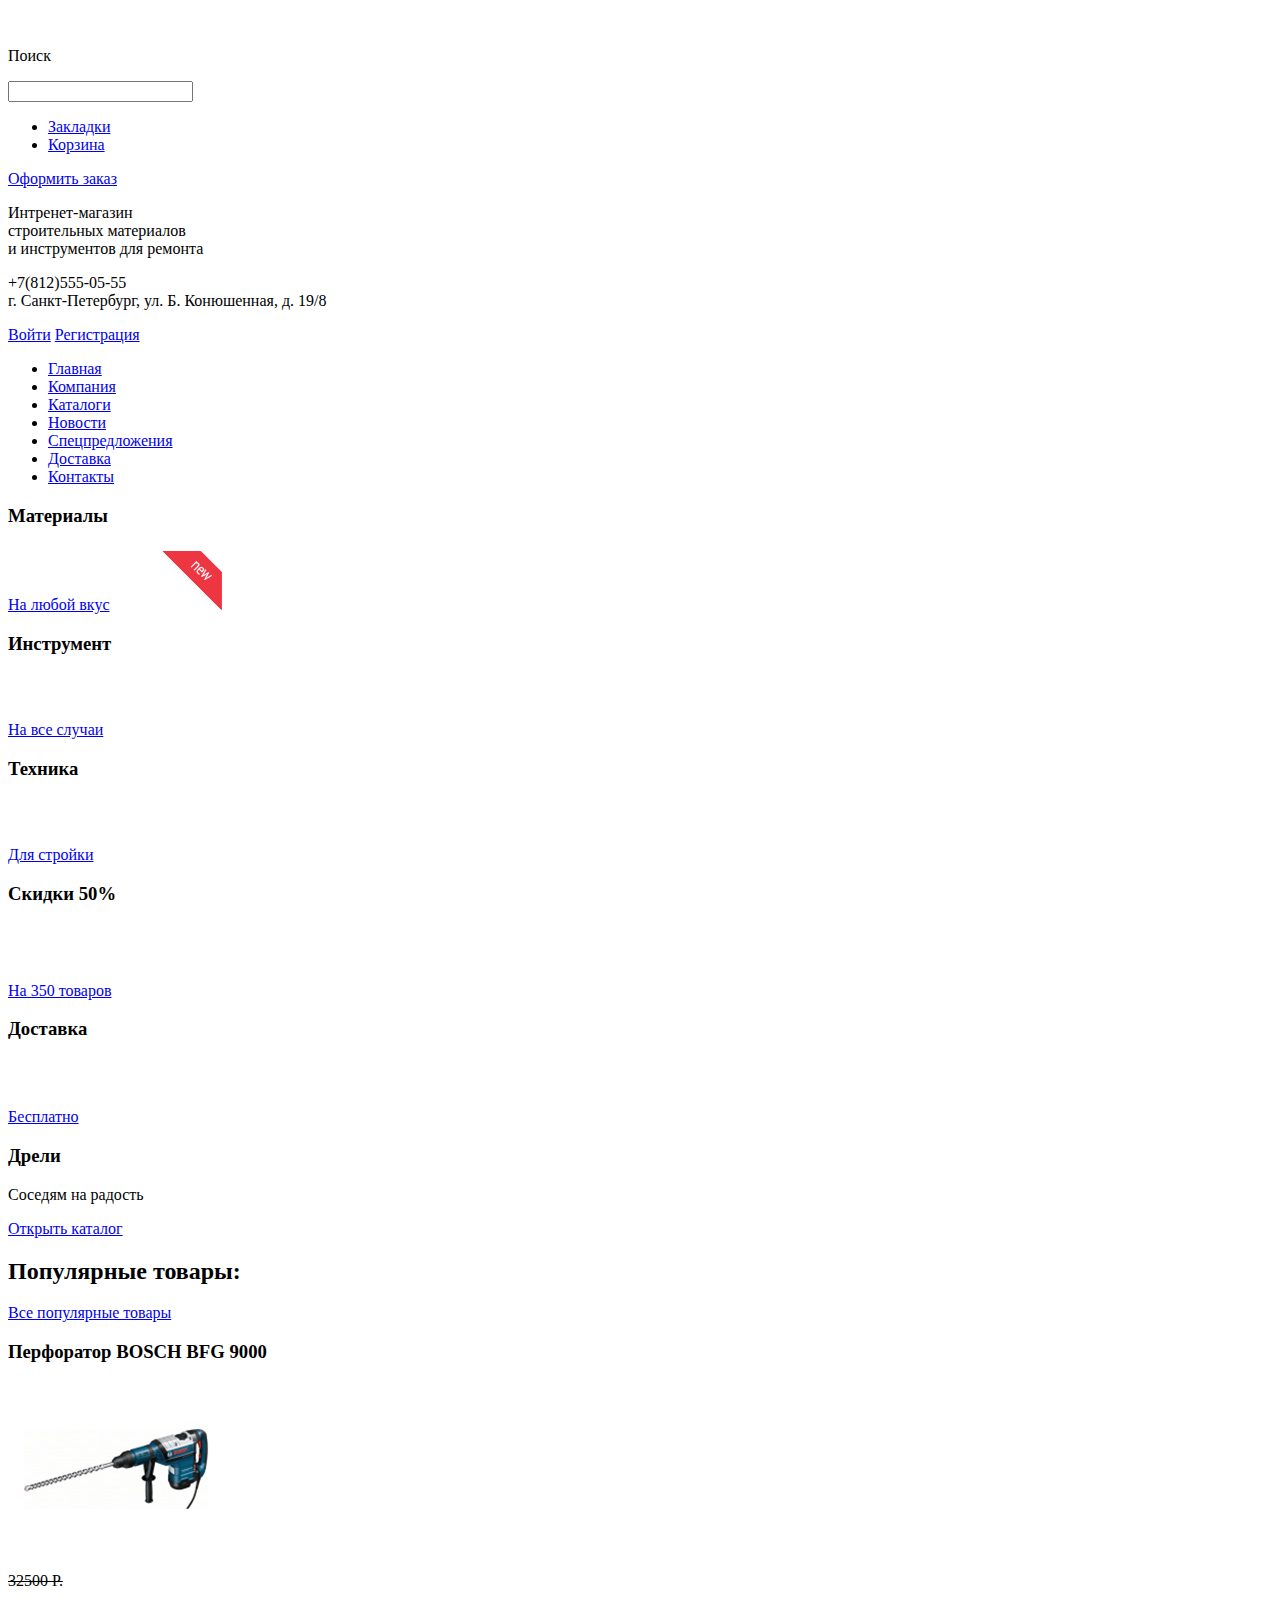
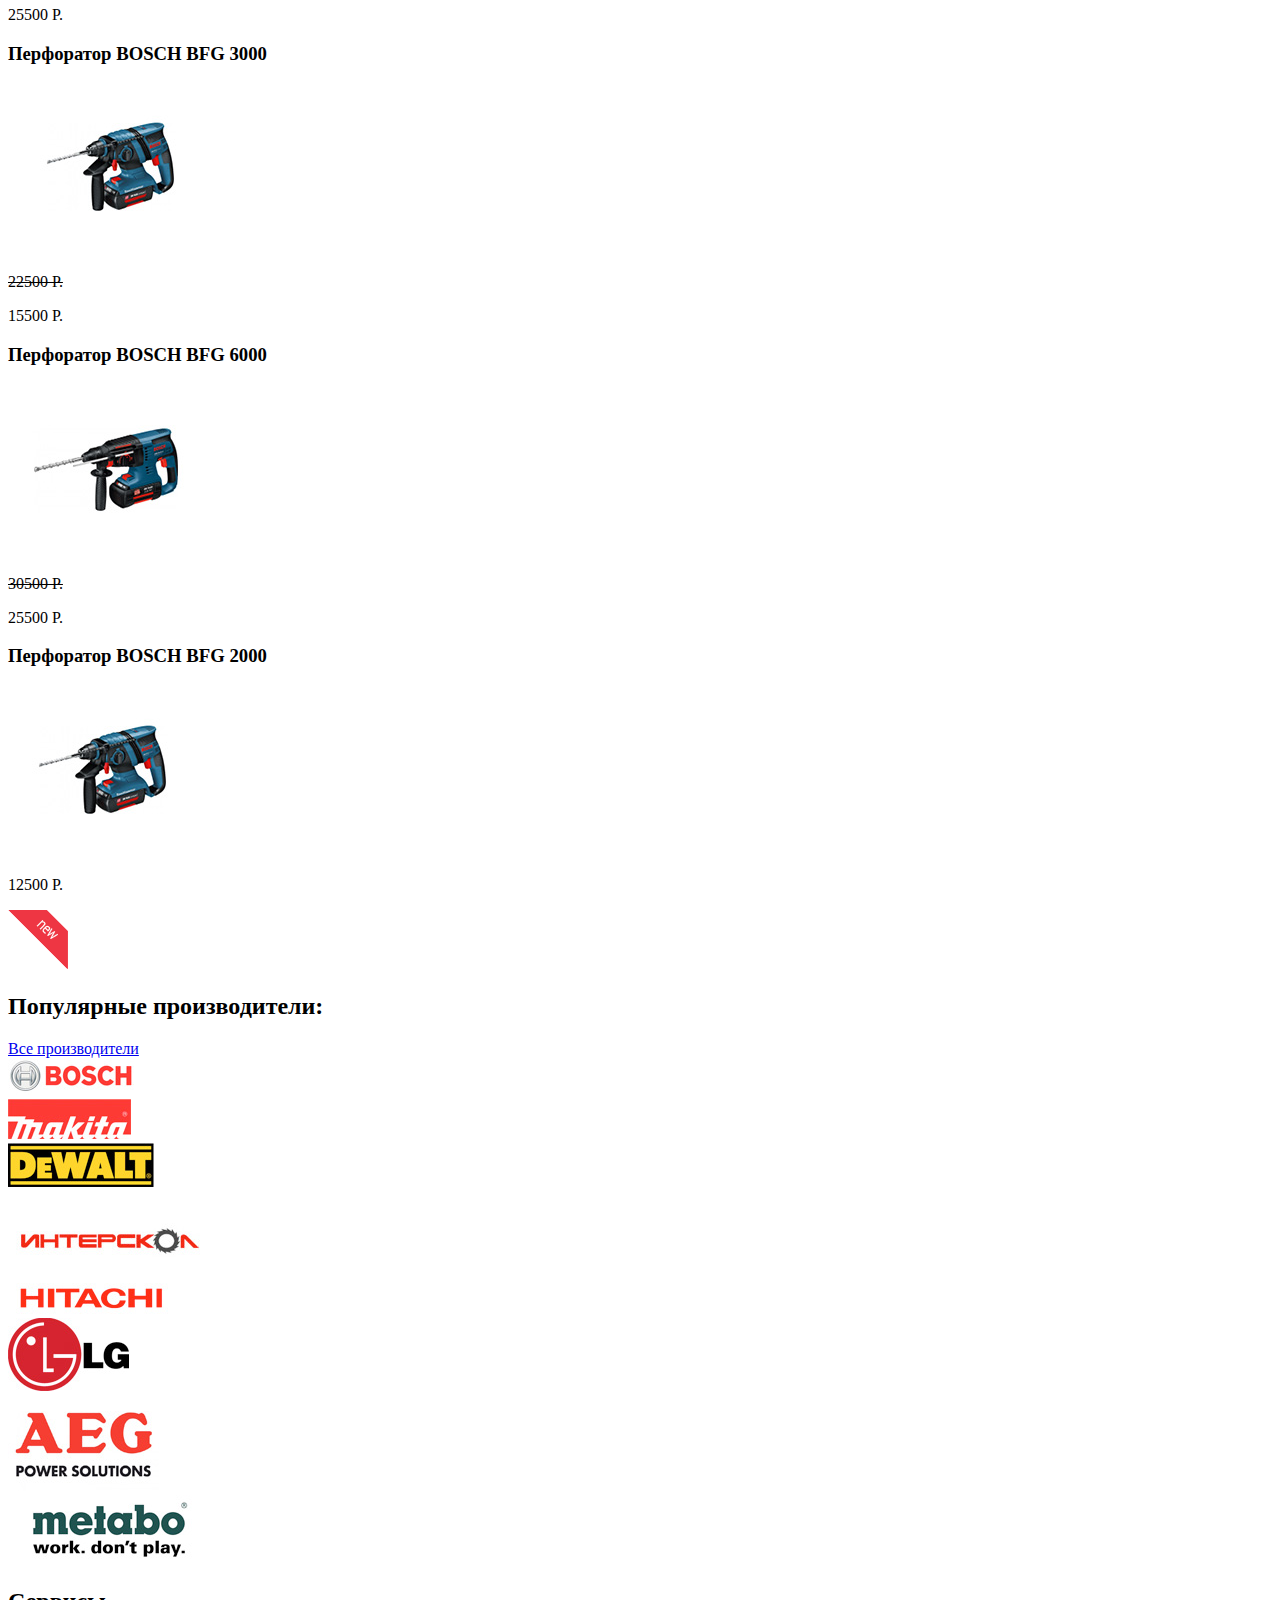
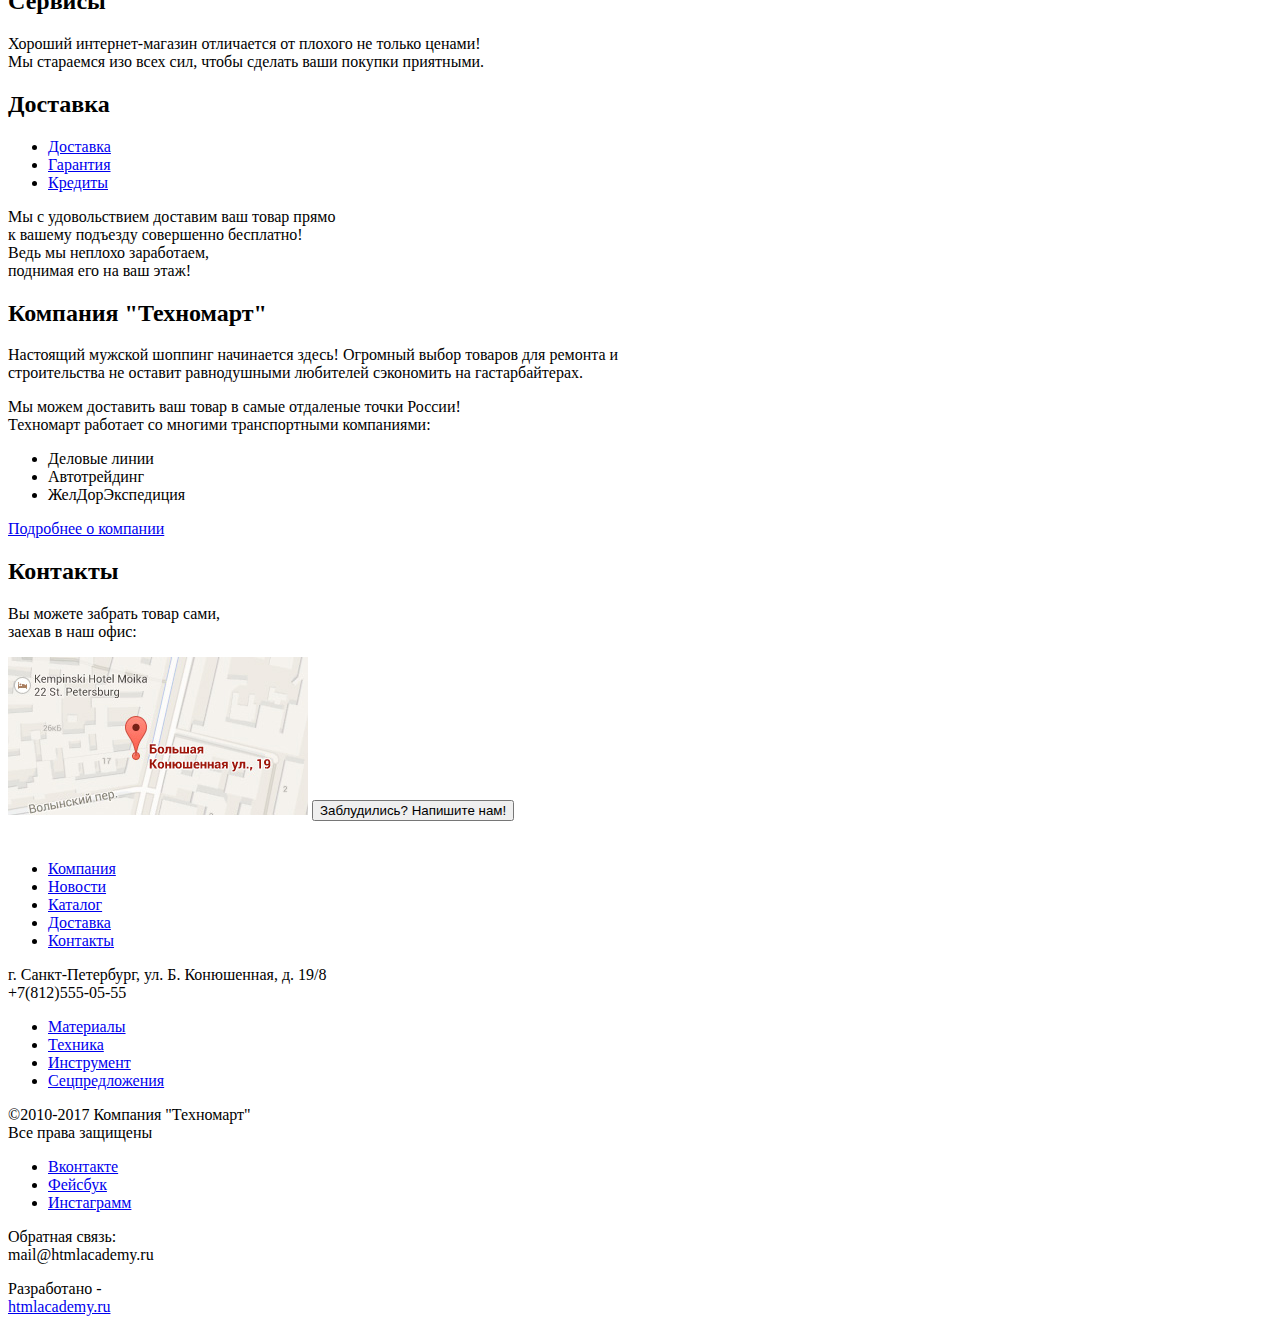
==== index.html @ a62d9af7 "Доработка графики и разметки" ====
<!DOCTYPE html>
<html lang="ru">
  <head>
    <meta charset="utf-8">
    <title>HTML Academy: Техномарт</title>
  </head>
  <body>
      <header>
          
        <section>
           <a href="#"><img src="/img/logo-technomart.svg" alt="Логотип Техномарт"></a>
    
          <p>Поиск</p>
          <input type="text">
                
          <ul>
            <li><a href="#">Закладки</a></li>
            <li><a href="#">Корзина</a></li>
          </ul>
          <a href="#">Оформить заказ</a>
        </section>
         
        <section> 
            <p>
              Интренет-магазин<br>
              строительных материалов<br>
              и инструментов для ремонта
            </p>

            <p>
              +7(812)555-05-55<br>
              г. Санкт-Петербург, ул. Б. Конюшенная, д. 19/8
            </p>

            <div>
              <a href="#">Войти</a>
              <a href="#">Регистрация</a>
            </div>
        </section>
             
        <section>
          <nav>
            <ul>
              <li><a href="#">Главная</a></li>
              <li><a href="#">Компания</a></li>
              <li><a href="#">Каталоги</a></li>
              <li><a href="#">Новости</a></li>
              <li><a href="#">Спецпредложения</a></li>
              <li><a href="#">Доставка</a></li>
              <li><a href="#">Контакты</a></li>
            </ul>
          </nav>
        </section>
          
      </header>
      
      <main>
          
        <section>
            <div>
                <h3>Материалы</h3>
                <a href="#">На любой вкус</a>
                <img src="img/icon-1.svg" alt="Иконка материалы">
                <img src="img/new-flag.png" alt="Иконка NEW">
            </div>
            <div>
                <h3>Инструмент</h3>
                <a href="#">На все случаи</a>
                <img src="img/icon-2.svg" alt="Иконка инструмент">
            </div>  
            <div>
                <h3>Техника</h3>
                <a href="#">Для стройки</a>
                <img src="img/icon-3.svg" alt="Иконка техника">
            </div>  
            <div>
                <h3>Скидки 50%</h3>
                <a href="#">На 350 товаров</a>
                <img src="img/icon-4.svg" alt="Иконка скидки">
            </div>  
            <div>
                <h3>Доставка</h3>
                <a href="#">Бесплатно</a>
                <img src="img/icon-5.svg" alt="Иконка доставка">
            </div>  
            <div>
                <div>
                    <h3>Дрели</h3>
                    <p>Соседям на радость</p>
                    <a href="catalog.html">Открыть каталог</a>
                </div>
            </div>
        </section>  

        <section>
          <h2>Популярные товары:</h2>
          <a href="#">Все популярные товары</a>
        </section>
          
        <section>
            <div class="item">
                  <h3>Перфоратор BOSCH BFG 9000</h3>
                  <a><img src="/img/item-item9000.jpg" alt="перфоратор BOSCH1"></a>
                  <p><del>32500 Р.</del></p>
                  <p>25500 Р.</p>
            </div>
              
            <div class="item">
                  <h3>Перфоратор BOSCH BFG 3000</h3>
                  <a><img src="/img/item-image3000.jpg" alt="перфоратор BOSCH2"></a>
                  <p><del>22500 Р.</del></p>
                  <p>15500 Р.</p>
            </div>

            <div class="item">
                  <h3>Перфоратор BOSCH BFG 6000</h3>
                  <a><img src="/img/item-image6000.jpg" alt="перфоратор BOSCH3"></a>
                  <p><del>30500 Р.</del></p>
                  <p>25500 Р.</p>
            </div>

            <div class="item">
                  <h3>Перфоратор BOSCH BFG 2000</h3>
                  <a><img src="/img/item-image2000.jpg" alt="перфоратор BOSCH4"></a>
                  <p>12500 Р.</p>
                  <img src="img/new-flag.png" alt="Иконка NEW">
            </div>
          </section>
          
        <section>
          <h2>Популярные производители:</h2>
          <a href="#">Все производители</a>
        </section>
        
        <section>
        <div>
            <div><a href="#"><img src="img/bosch.jpg" alt="Bosch"></a></div>
            <div><a href="#"><img src="img/makita.jpg" alt="Makita"></a></div>
            <div><a href="#"><img src="img/de-walt.jpg" alt="DeWalt"></a></div>
            <div><a href="#"><img src="img/invalid-name.jpg" alt="Интерскол"></a></div>
            <div><a href="#"><img src="img/hitachi.jpg" alt="Hitachi"></a></div>
            <div><a href="#"><img src="img/lg.jpg" alt="Lg"></a></div>
            <div><a href="#"><img src="img/aeg.jpg" alt="Aeg"></a></div>
            <div><a href="#"><img src="img/metabo.jpg" alt="Metabo"></a></div>
        </div>
        </section>
          
        <section>
        <div>
          <h2>Сервисы</h2>
          <p>
              Хороший интернет-магазин отличается от плохого не только ценами!<br> Мы стараемся изо всех сил, чтобы сделать ваши покупки приятными.
          </p>
        </div>
           
        <div>
          <h2>Доставка</h2>
          <ul>
              <li><a href="#">Доставка</a></li>
              <li><a href="#">Гарантия</a></li>
              <li><a href="#">Кредиты</a></li>
          </ul>
          <p> 
              Мы с удовольствием доставим ваш товар прямо<br> к вашему подъезду совершенно бесплатно!<br> Ведь мы неплохо заработаем,<br> поднимая его на ваш этаж!
          </p>
        </div>
        </section>
          
        <section>
          <h2>Компания "Техномарт"</h2>
            
            <p>
              Настоящий мужской шоппинг начинается здесь! Огромный выбор товаров для ремонта и<br>
              строительства не оставит равнодушными любителей сэкономить на гастарбайтерах.
            </p>
            
            <p>
              Мы можем доставить ваш товар в самые отдаленые точки России!<br>
              Техномарт работает со многими транспортными компаниями:
            </p>
            
            <ul>
              <li>Деловые линии</li>
              <li>Автотрейдинг</li>
              <li>ЖелДорЭкспедиция</li>
            </ul>
            
            <a href="#">Подробнее о компании</a>
        </section>
          
        <section>
          <h2>Контакты</h2>
            
          <p>
            Вы можете забрать товар сами,<br>
            заехав в наш офис:
          </p>
          <a href="#"><img src="img/map.jpg" alt="карта"></a>
            
          <button type="button">Заблудились? Напишите нам!</button>
        </section>
      </main>
      
      <footer>
        <section>
            <a href="index.html"><img src="/img/logo-technomart.svg" alt="Логотип Техномарт"></a>
            <ul>
              <li><a href="#">Компания</a></li>
              <li><a href="#">Новости</a></li>
              <li><a href="#">Каталог</a></li>
              <li><a href="#">Доставка</a></li>
              <li><a href="#">Контакты</a></li>
            </ul>
        </section>
          
        <section>
            <p>
              г. Санкт-Петербург, ул. Б. Конюшенная, д. 19/8<br>
              +7(812)555-05-55
            </p>

            <ul>
              <li><a href="#">Материалы</a></li>
              <li><a href="#">Техника</a></li>
              <li><a href="#">Инструмент</a></li>
              <li><a href="#">Сецпредложения</a></li>
            </ul>
        </section>
        
        <section>
            <p>
              ©2010-2017 Компания "Техномарт"<br>
              Все права защищены
            </p>
            <div>
              <ul>
                <li><a href="#">Вконтакте</a></li>   
                <li><a href="#">Фейсбук</a></li>   
                <li><a href="#">Инстаграмм</a></li>   
              </ul>
            </div>
            <p>
              Обратная связь:<br>
              mail@htmlacademy.ru
            </p>
            <p>
              Разработано - <br>
              <a href="http://htmlacademy.ru">htmlacademy.ru</a>
            </p>
        </section>
      </footer>
  </body>
</html>
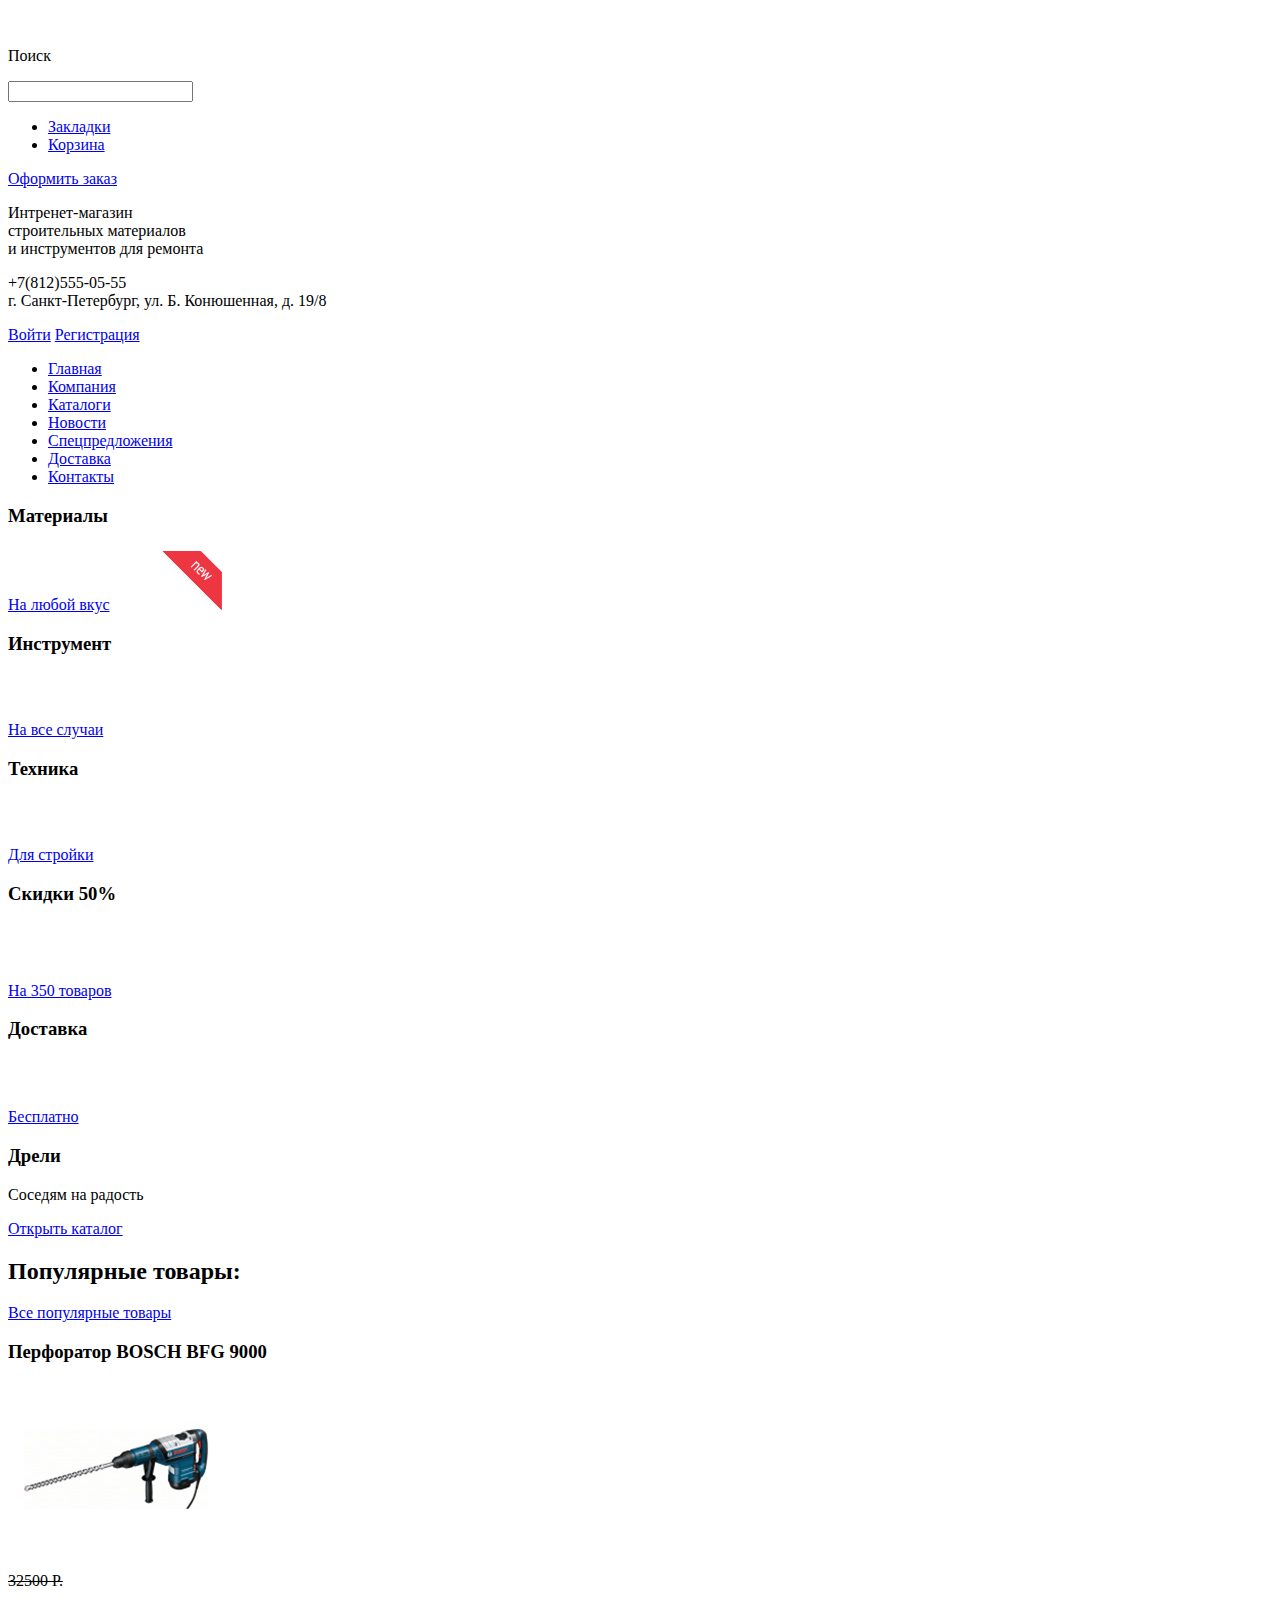
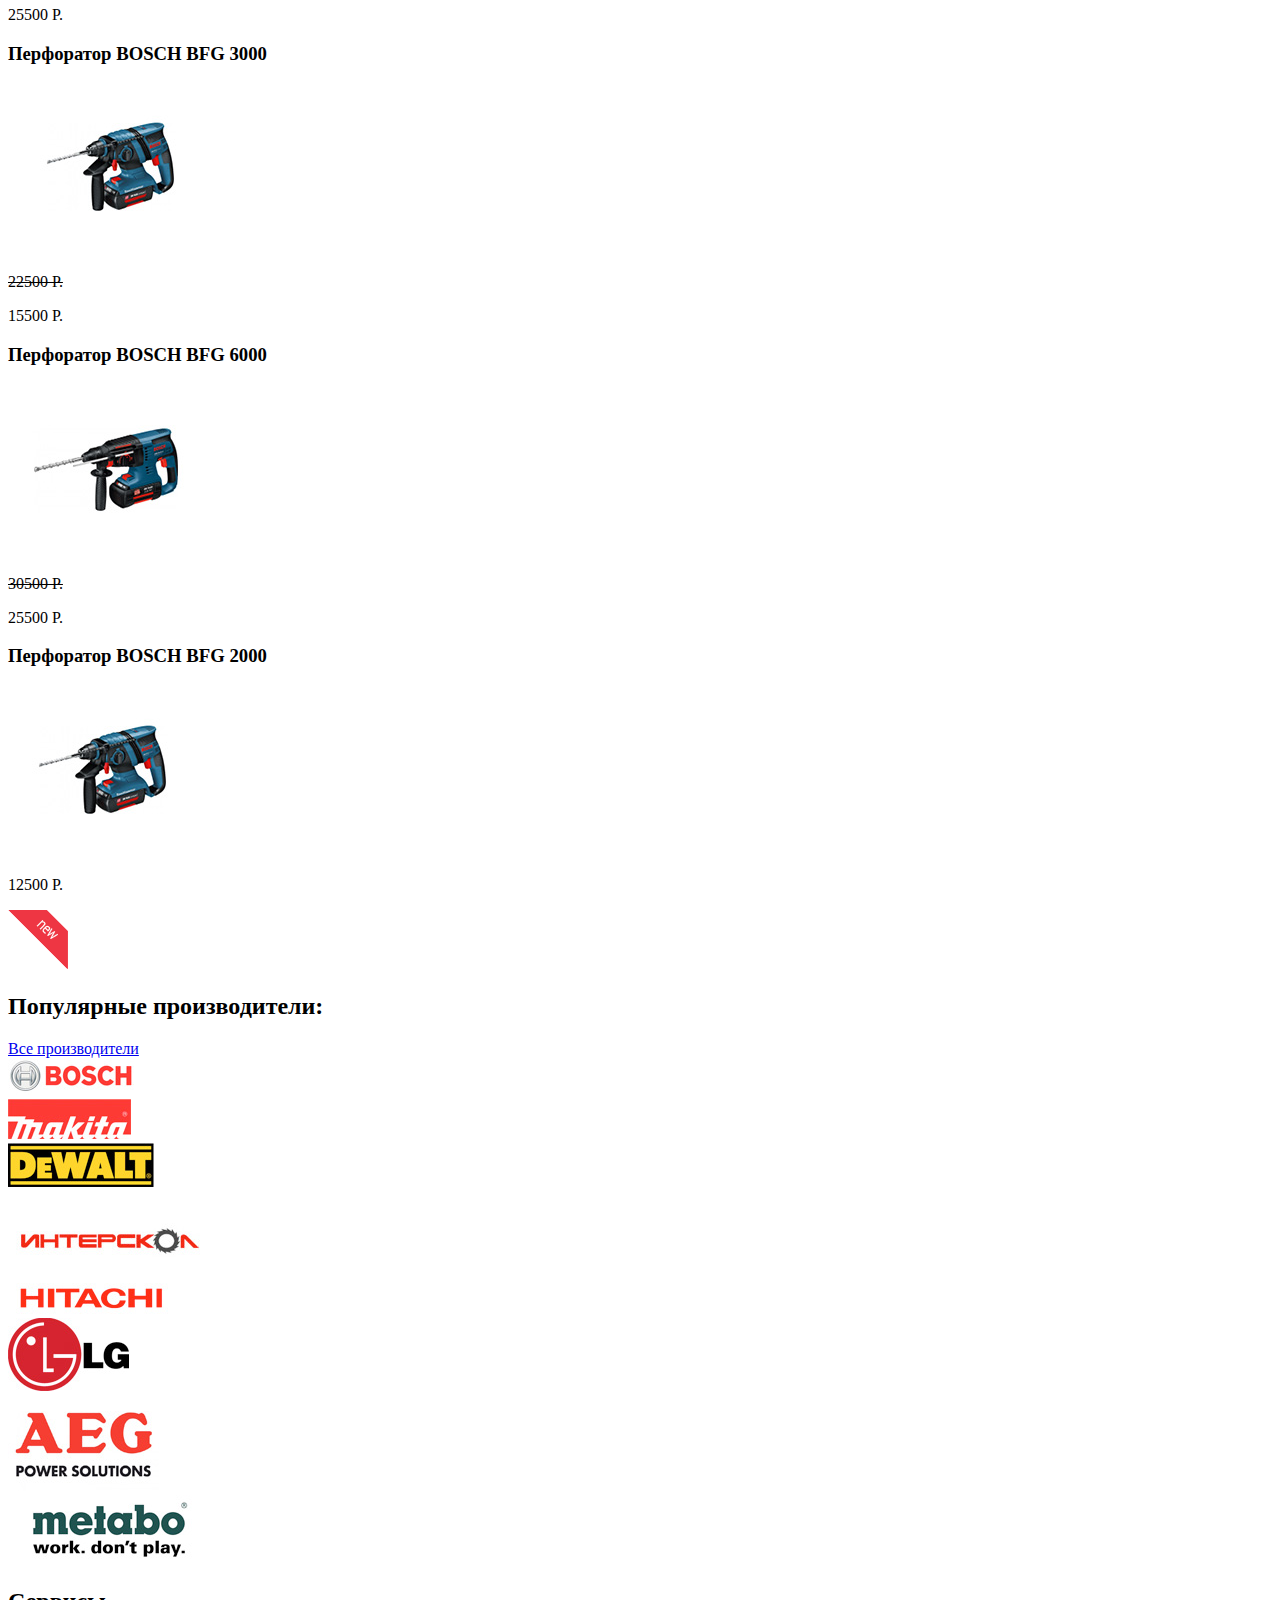
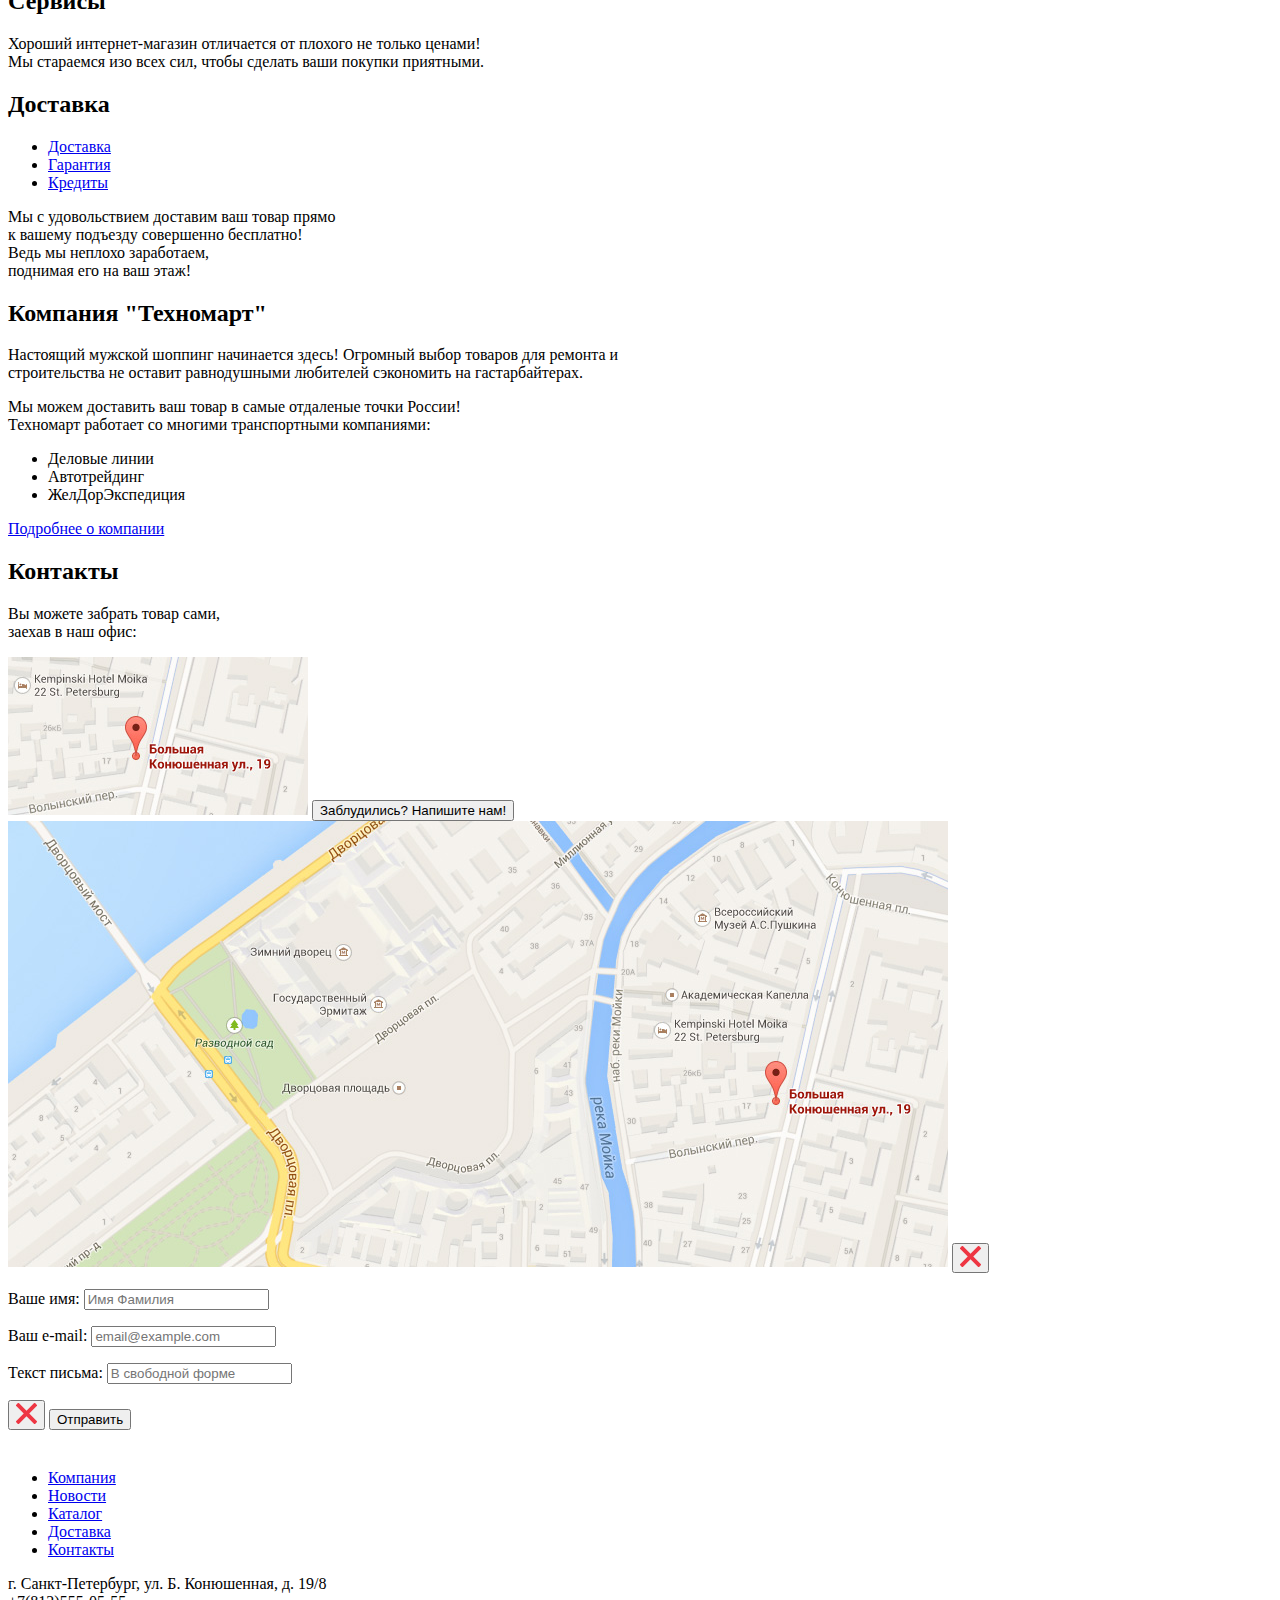
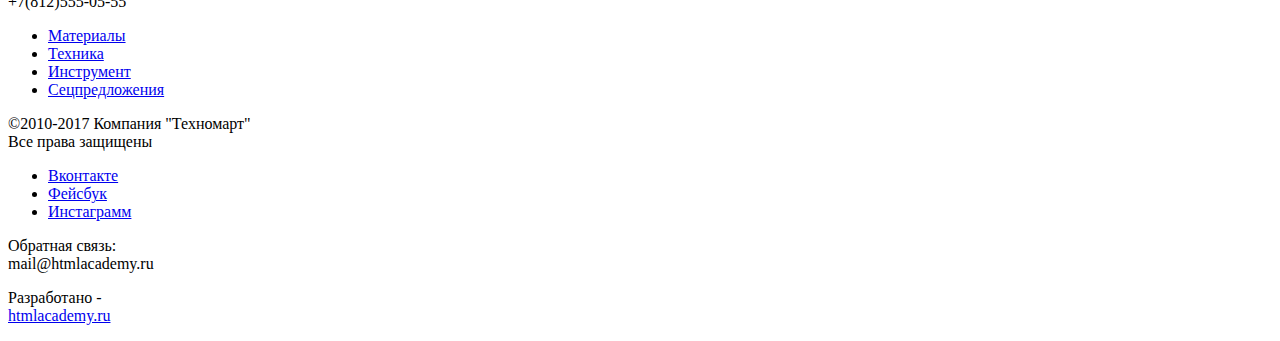
==== commit 4a1ffa07: "Добавила всплывающие окна" ====
--- a/index.html
+++ b/index.html
@@ -199,6 +199,30 @@
             
           <button type="button">Заблудились? Напишите нам!</button>
         </section>
+          
+        <section>
+          <img src="img/map-1.jpg" alt="Карта">
+          <button type="button"><img src="img/map-close.svg" alt="Иконка Закрыть карту"></button>
+        </section>  
+          
+        <section>
+        <form method="post">
+            <p>
+              <label for="user-name">Ваше имя:</label>
+              <input id="user-name" type="text" name="name" placeholder="Имя Фамилия">
+            </p>
+            <p>
+              <label for="user-mail">Ваш e-mail:</label>
+              <input id="user-mail" type="text" name="mail" placeholder="email@example.com">
+            </p>
+            <p>
+              <label for="user-text">Текст письма:</label>
+              <input id="user-text" type="text" name="text-mail" placeholder="В свободной форме">
+            </p>
+            <button type="button"><img src="img/form-close.svg" alt="Иконка закрытия формы"></button>
+            <button type="submit">Отправить</button>
+        </form>  
+        </section>  
       </main>
       
       <footer>
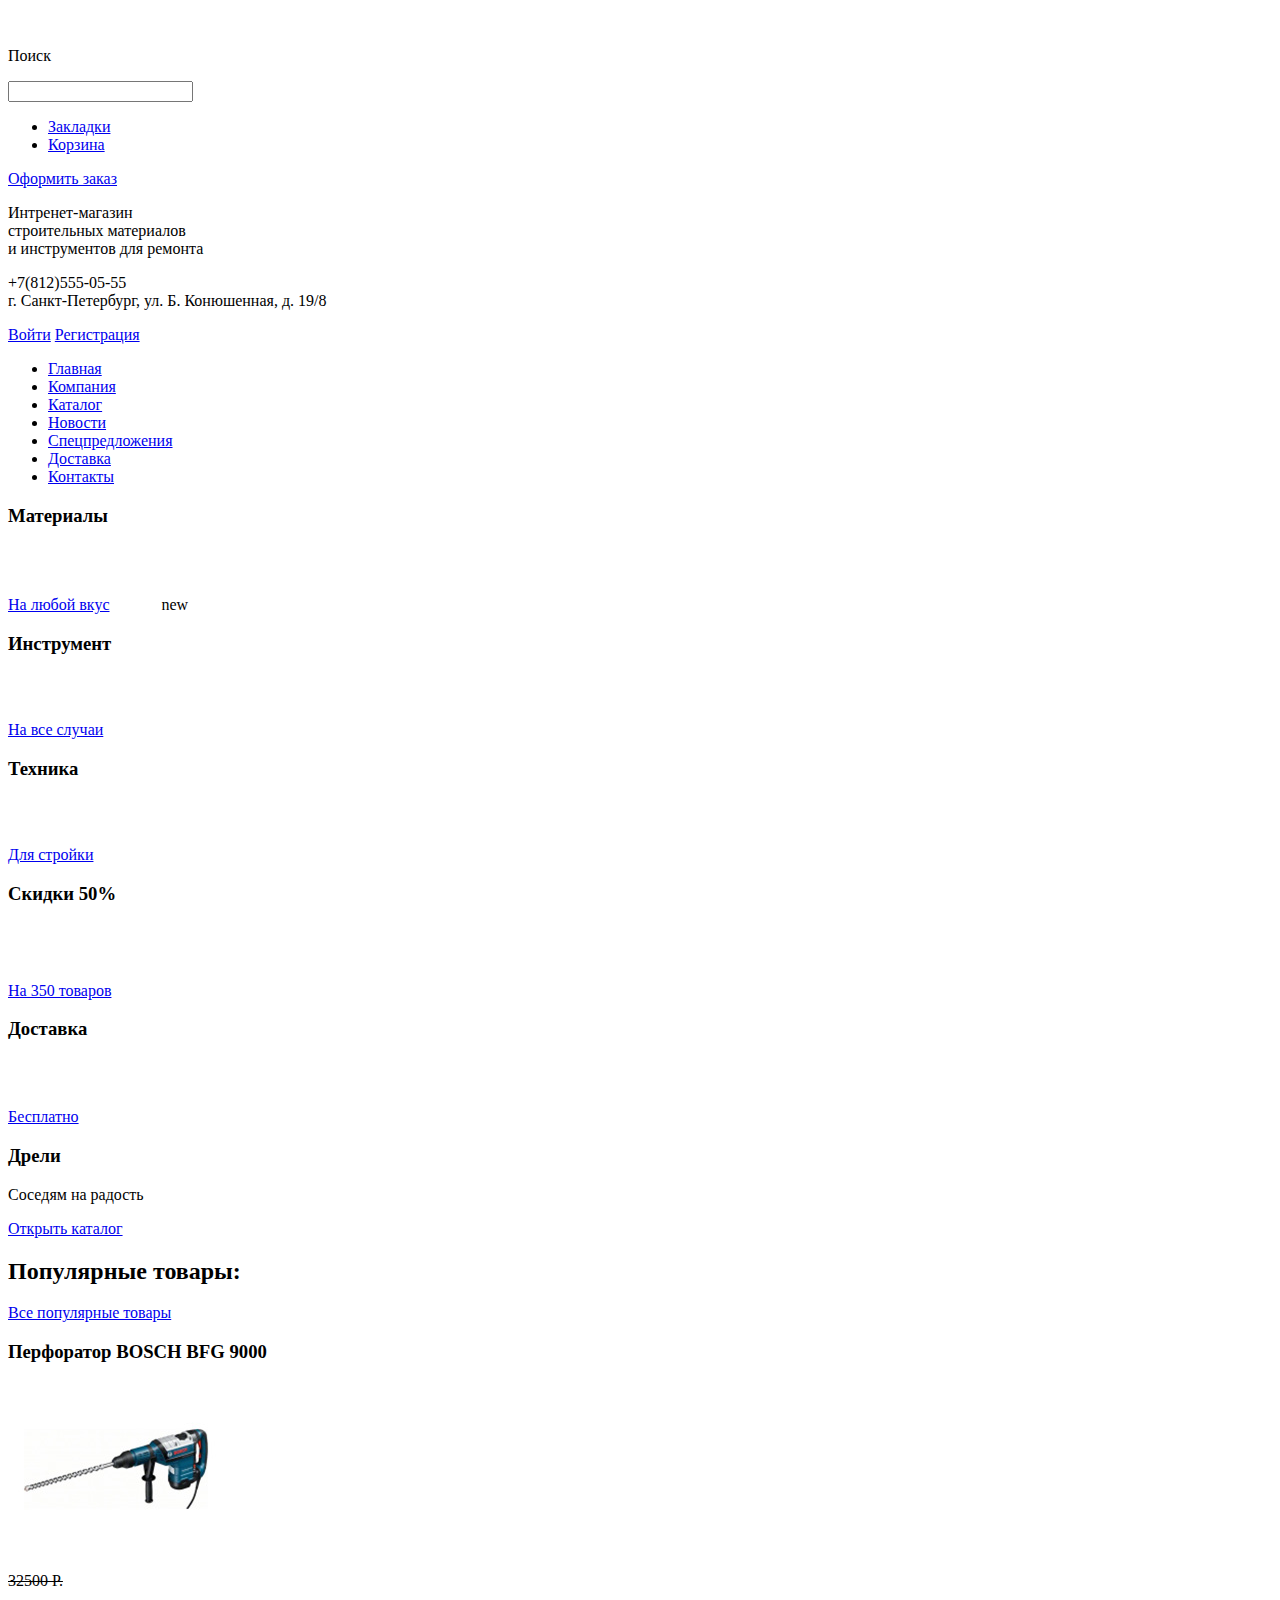
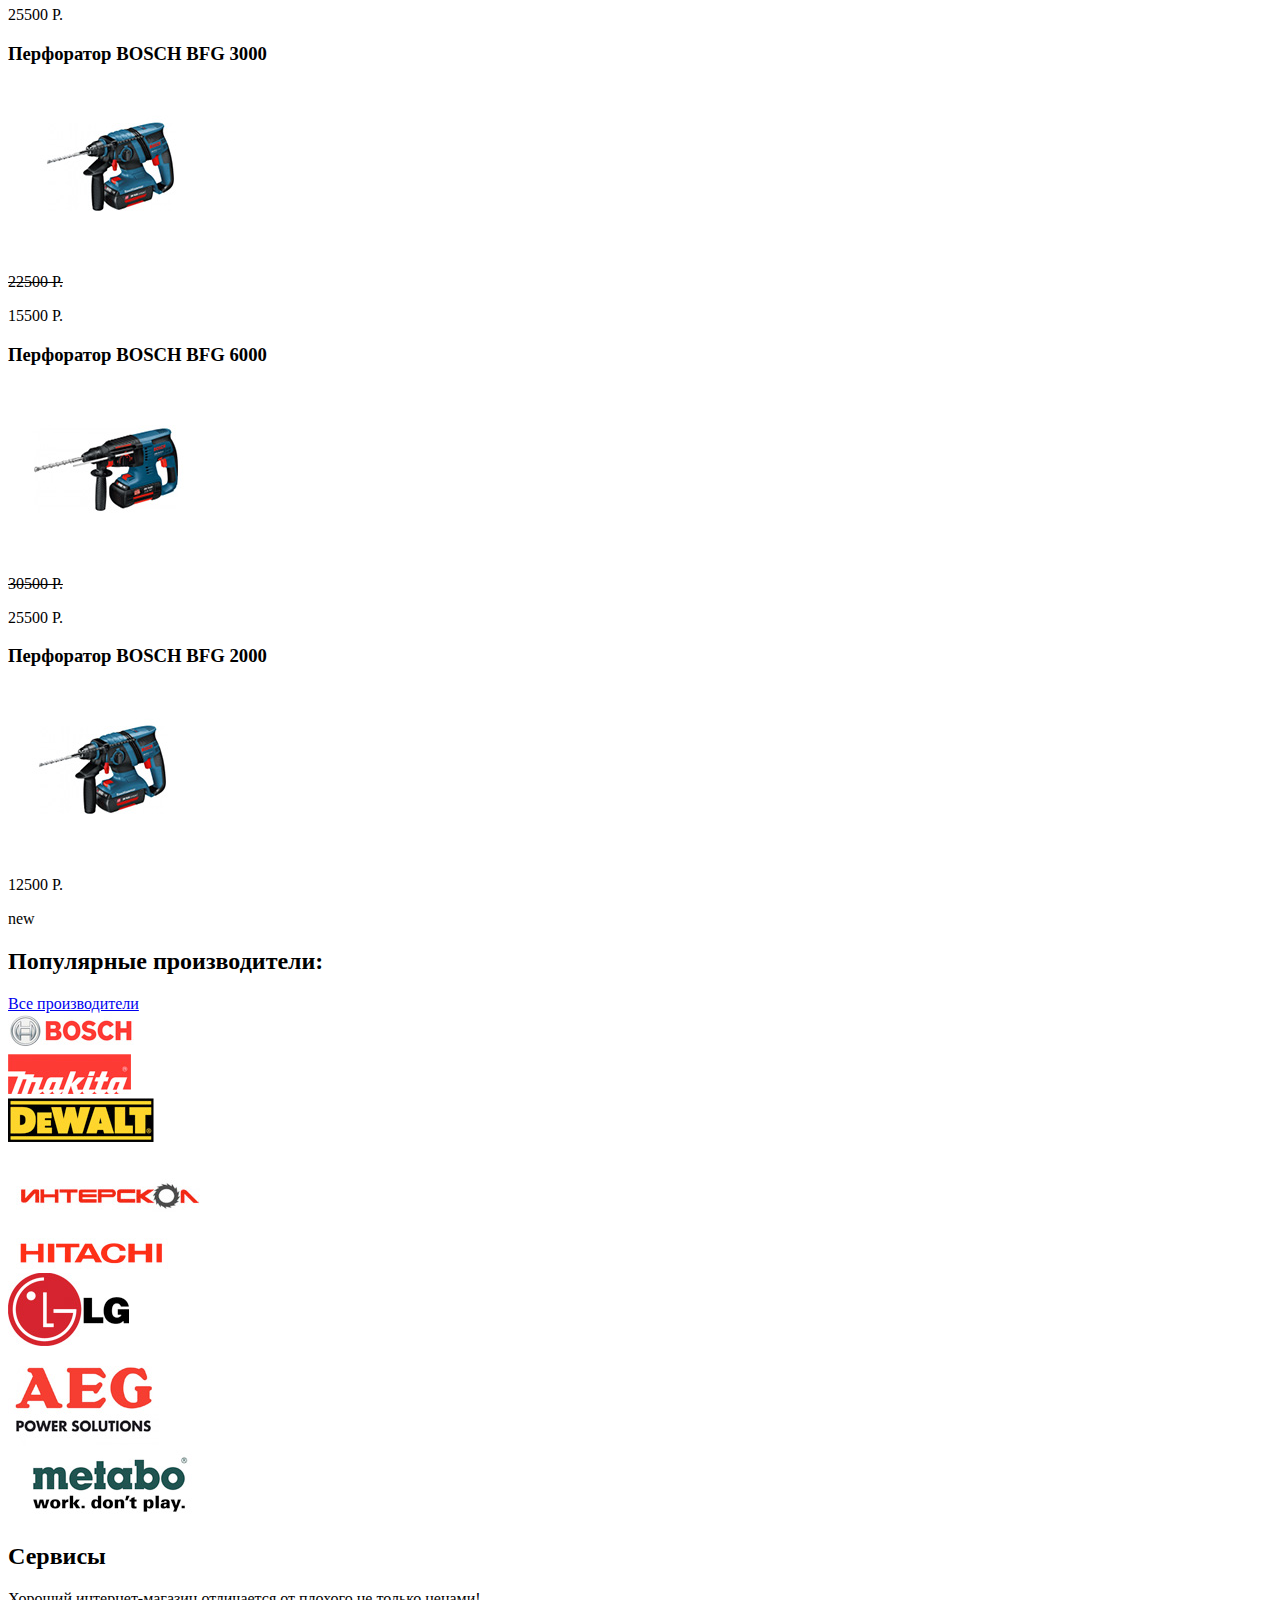
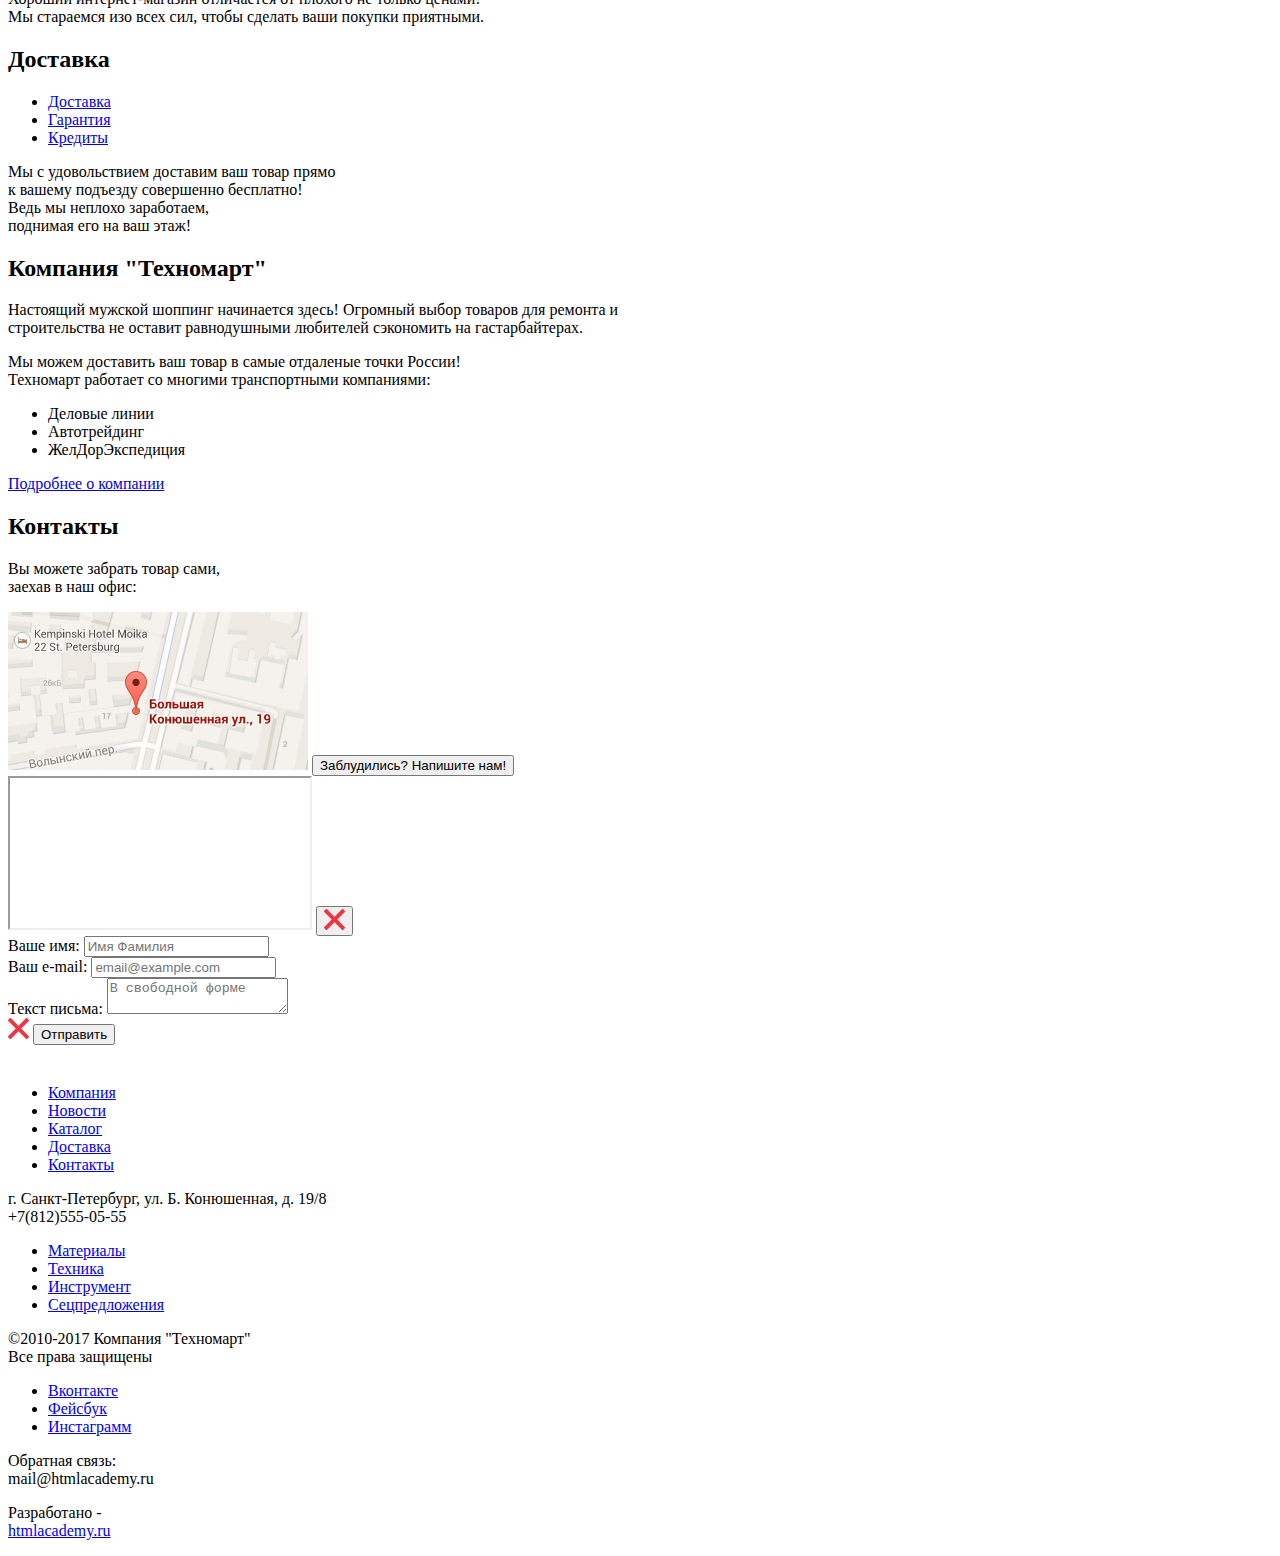
==== commit 008ccff8: "Доработка замечаний по формам" ====
--- a/index.html
+++ b/index.html
@@ -41,9 +41,9 @@
         <section>
           <nav>
             <ul>
-              <li><a href="#">Главная</a></li>
+              <li><a href="index.html">Главная</a></li>
               <li><a href="#">Компания</a></li>
-              <li><a href="#">Каталоги</a></li>
+              <li><a href="catalog.html">Каталог</a></li>
               <li><a href="#">Новости</a></li>
               <li><a href="#">Спецпредложения</a></li>
               <li><a href="#">Доставка</a></li>
@@ -61,7 +61,7 @@
                 <h3>Материалы</h3>
                 <a href="#">На любой вкус</a>
                 <img src="img/icon-1.svg" alt="Иконка материалы">
-                <img src="img/new-flag.png" alt="Иконка NEW">
+                <span>new</span>
             </div>
             <div>
                 <h3>Инструмент</h3>
@@ -123,7 +123,7 @@
                   <h3>Перфоратор BOSCH BFG 2000</h3>
                   <a><img src="/img/item-image2000.jpg" alt="перфоратор BOSCH4"></a>
                   <p>12500 Р.</p>
-                  <img src="img/new-flag.png" alt="Иконка NEW">
+                  <span>new</span>
             </div>
           </section>
           
@@ -201,25 +201,26 @@
         </section>
           
         <section>
-          <img src="img/map-1.jpg" alt="Карта">
+          <!--<img src="img/map-1.jpg" alt="Карта">-->
+          <iframe src="https://www.google.com/maps/embed?pb=!1m18!1m12!1m3!1d1998.6037861610228!2d30.3230474!3d59.93871650000002!2m3!1f0!2f0!3f0!3m2!1i1024!2i768!4f13.1!3m3!1m2!1s0x4696310fca145cc1%3A0x42b32648d8238007!2z0JHQvtC70YzRiNCw0Y8g0JrQvtC90Y7RiNC10L3QvdCw0Y8g0YPQuy4sIDE5LzgsINCh0LDQvdC60YIt0J_QtdGC0LXRgNCx0YPRgNCzLCAxOTExODY!5e0!3m2!1sru!2sru!4v1581830268655!5m2!1sru!2sru"></iframe>
           <button type="button"><img src="img/map-close.svg" alt="Иконка Закрыть карту"></button>
         </section>  
           
         <section>
         <form method="post">
-            <p>
+            <div>
               <label for="user-name">Ваше имя:</label>
               <input id="user-name" type="text" name="name" placeholder="Имя Фамилия">
-            </p>
-            <p>
+            </div>
+            <div>
               <label for="user-mail">Ваш e-mail:</label>
-              <input id="user-mail" type="text" name="mail" placeholder="email@example.com">
-            </p>
-            <p>
+              <input id="user-mail" type="email" name="mail" placeholder="email@example.com">
+            </div>
+            <div>
               <label for="user-text">Текст письма:</label>
-              <input id="user-text" type="text" name="text-mail" placeholder="В свободной форме">
-            </p>
-            <button type="button"><img src="img/form-close.svg" alt="Иконка закрытия формы"></button>
+              <textarea name="text-mail" id="user-text" placeholder="В свободной форме"></textarea> 
+            </div>
+            <a href="index.html"><img src="img/form-close.svg" alt="Иконка закрытия формы"></a>
             <button type="submit">Отправить</button>
         </form>  
         </section>  
@@ -231,7 +232,7 @@
             <ul>
               <li><a href="#">Компания</a></li>
               <li><a href="#">Новости</a></li>
-              <li><a href="#">Каталог</a></li>
+              <li><a href="catalog.html">Каталог</a></li>
               <li><a href="#">Доставка</a></li>
               <li><a href="#">Контакты</a></li>
             </ul>
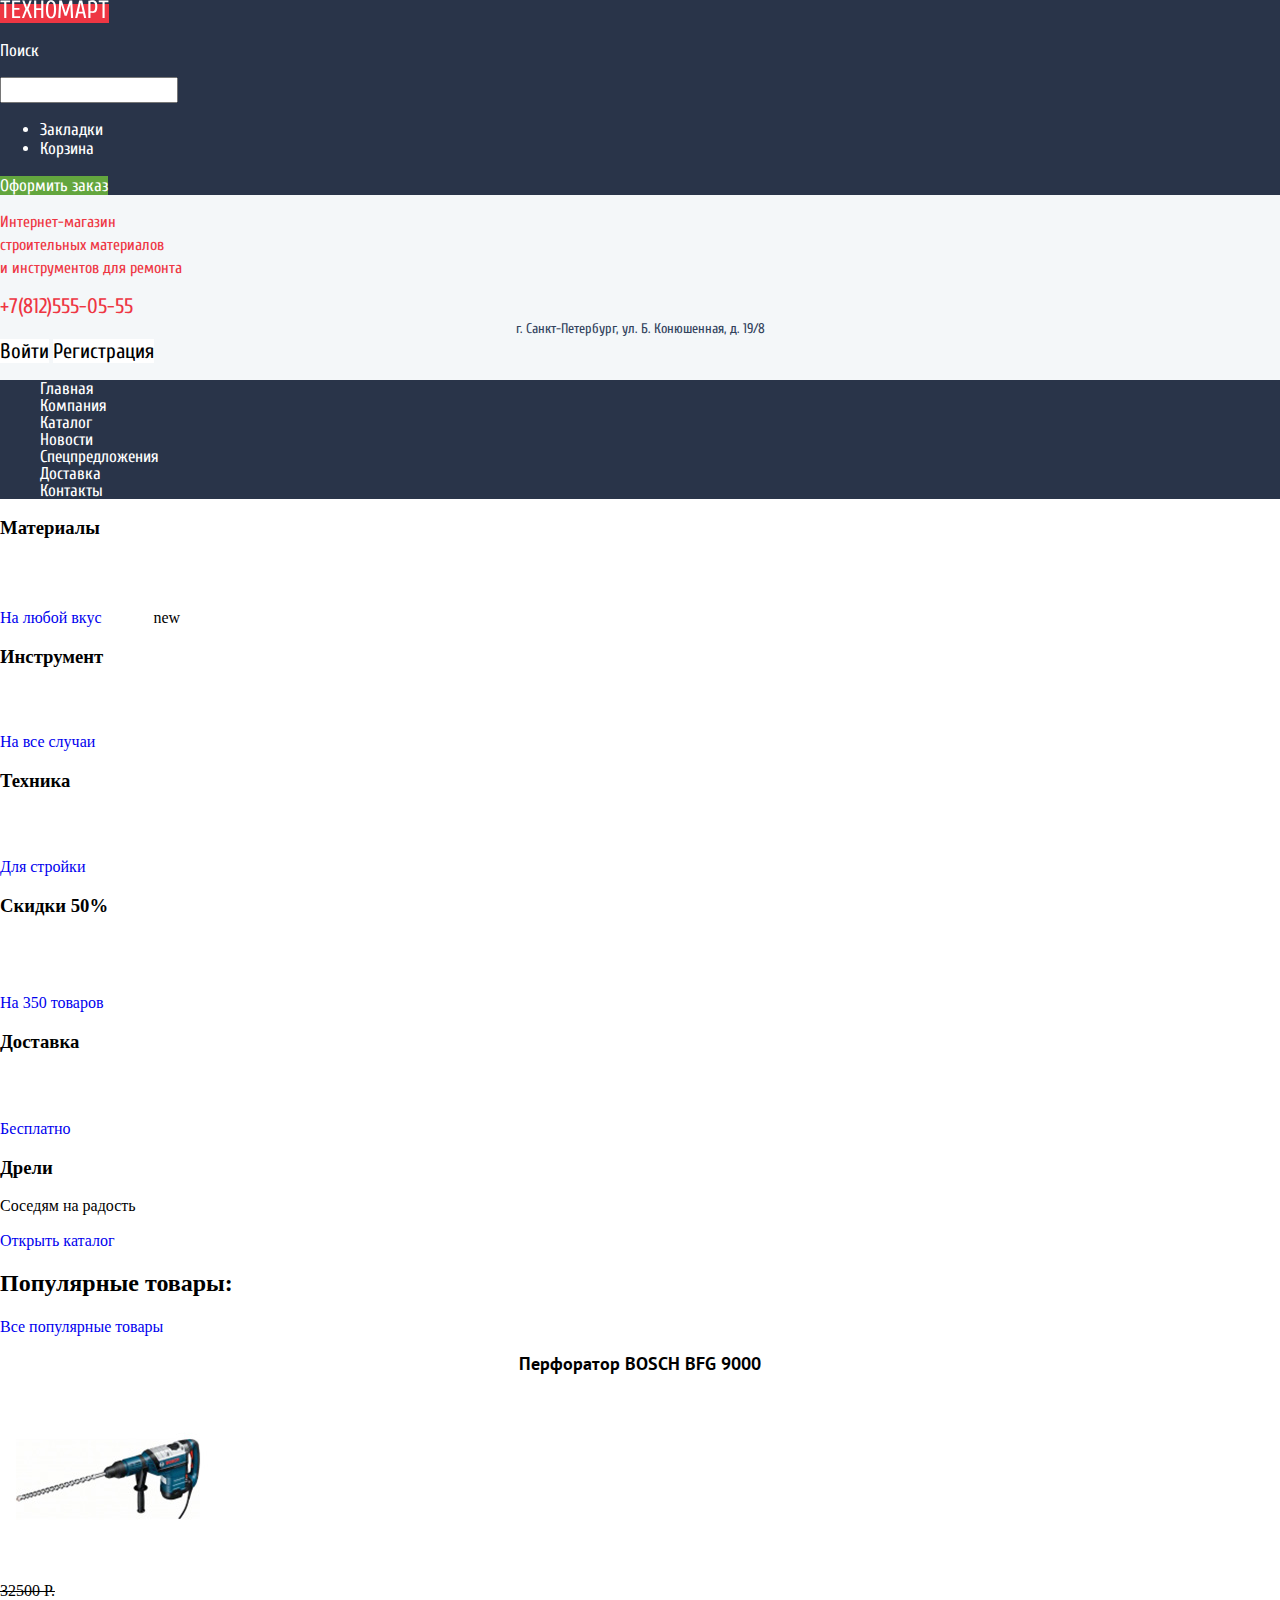
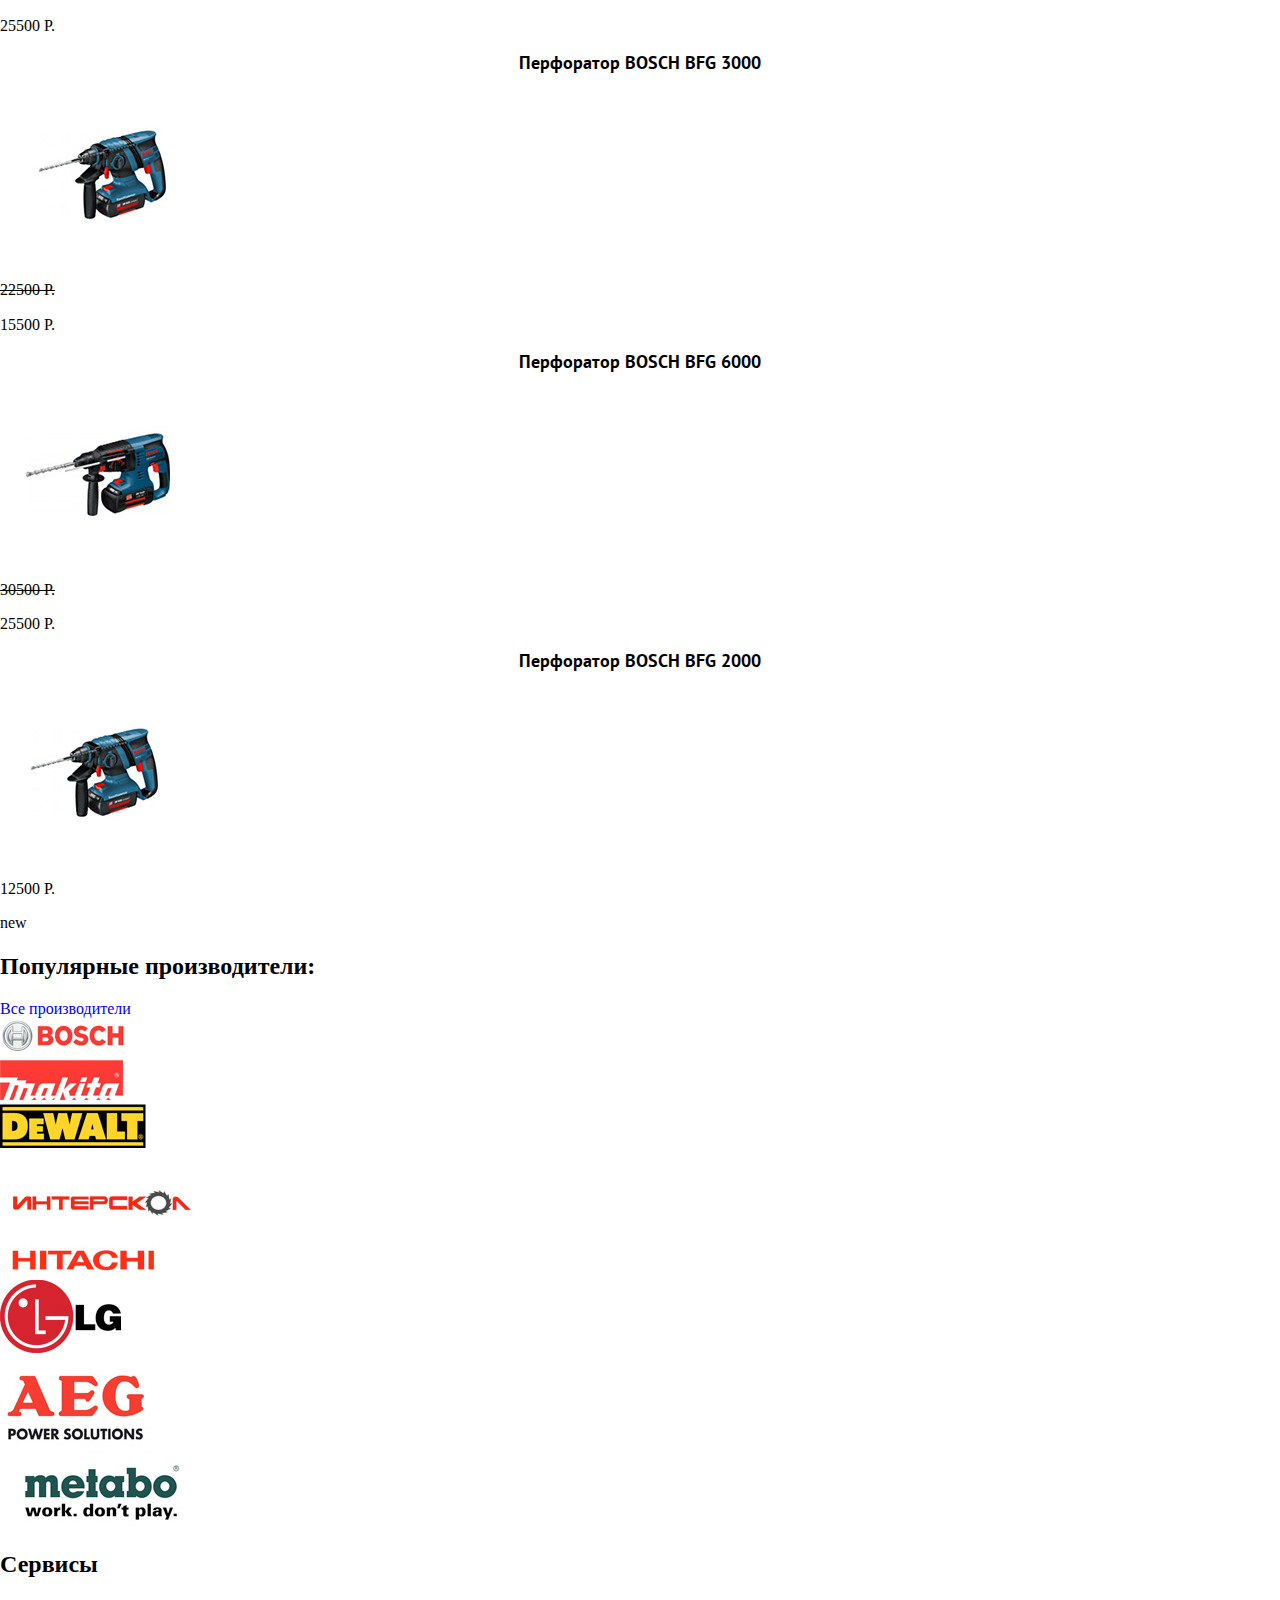
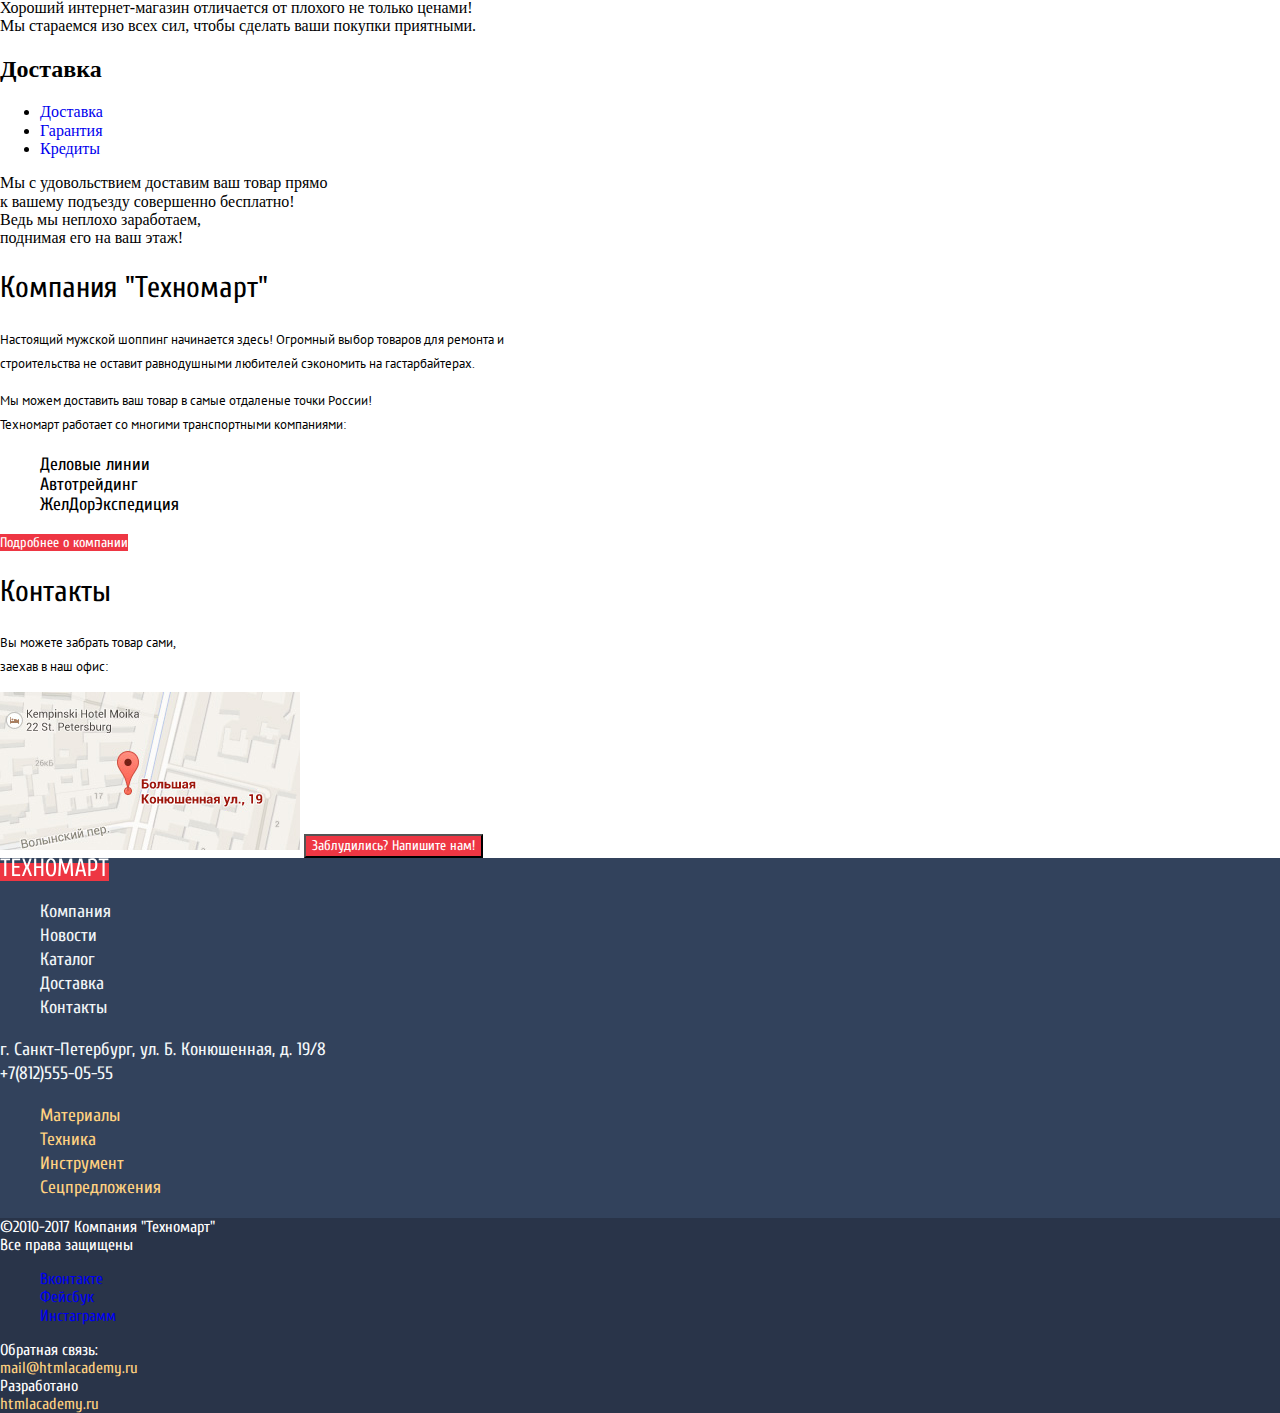
==== commit 7d23dd18: "Добавила базовую стилизацию" ====
--- a/index.html
+++ b/index.html
@@ -3,13 +3,17 @@
   <head>
     <meta charset="utf-8">
     <title>HTML Academy: Техномарт</title>
+    <link href="css/normalize.css" rel="stylesheet">
+    <link href="https://fonts.googleapis.com/css?family=Cuprum:400,400i,700,700i&display=swap&subset=cyrillic" rel="stylesheet">
+    <link href="https://fonts.googleapis.com/css?family=PT+Sans:400,700&display=swap&subset=cyrillic" rel="stylesheet">
+    <link href="css/style.css" rel="stylesheet">
   </head>
   <body>
-      <header>
-          
-        <section>
-           <a href="#"><img src="/img/logo-technomart.svg" alt="Логотип Техномарт"></a>
-    
+      <header class="head">
+          
+        <section class="top_section">
+          <a class="logo" href="#"><img src="/img/logo-technomart.svg" alt="Логотип Техномарт"></a>
+            
           <p>Поиск</p>
           <input type="text">
                 
@@ -17,37 +21,37 @@
             <li><a href="#">Закладки</a></li>
             <li><a href="#">Корзина</a></li>
           </ul>
-          <a href="#">Оформить заказ</a>
+          <a class="button_buy" href="#">Оформить заказ</a>
         </section>
          
         <section> 
-            <p>
-              Интренет-магазин<br>
+            <p class="text">
+              Интернет-магазин<br>
               строительных материалов<br>
               и инструментов для ремонта
             </p>
 
-            <p>
-              +7(812)555-05-55<br>
-              г. Санкт-Петербург, ул. Б. Конюшенная, д. 19/8
-            </p>
-
-            <div>
-              <a href="#">Войти</a>
-              <a href="#">Регистрация</a>
+            <div>
+            <div class="phone">+7(812)555-05-55<br></div>
+            <div class="adress">г. Санкт-Петербург, ул. Б. Конюшенная, д. 19/8</div>
+            </div>
+
+            <div>
+              <a class="button_login" href="#">Войти</a>
+              <a class="button_login" href="#">Регистрация</a>
             </div>
         </section>
              
         <section>
           <nav>
-            <ul>
-              <li><a href="index.html">Главная</a></li>
-              <li><a href="#">Компания</a></li>
-              <li><a href="catalog.html">Каталог</a></li>
-              <li><a href="#">Новости</a></li>
-              <li><a href="#">Спецпредложения</a></li>
-              <li><a href="#">Доставка</a></li>
-              <li><a href="#">Контакты</a></li>
+            <ul class="navigation">
+              <li class="nav_item"><a href="index.html">Главная</a></li>
+              <li class="nav_item"><a href="#">Компания</a></li>
+              <li class="nav_item"><a href="catalog.html">Каталог</a></li>
+              <li class="nav_item"><a href="#">Новости</a></li>
+              <li class="nav_item"><a href="#">Спецпредложения</a></li>
+              <li class="nav_item"><a href="#">Доставка</a></li>
+              <li class="nav_item"><a href="#">Контакты</a></li>
             </ul>
           </nav>
         </section>
@@ -167,46 +171,46 @@
         </section>
           
         <section>
-          <h2>Компания "Техномарт"</h2>
-            
-            <p>
+          <h2 class="title">Компания "Техномарт"</h2>
+            
+            <p class="text_1">
               Настоящий мужской шоппинг начинается здесь! Огромный выбор товаров для ремонта и<br>
               строительства не оставит равнодушными любителей сэкономить на гастарбайтерах.
             </p>
             
-            <p>
+            <p class="text_1">
               Мы можем доставить ваш товар в самые отдаленые точки России!<br>
               Техномарт работает со многими транспортными компаниями:
             </p>
             
-            <ul>
+            <ul class="list_transport">
               <li>Деловые линии</li>
               <li>Автотрейдинг</li>
               <li>ЖелДорЭкспедиция</li>
             </ul>
             
-            <a href="#">Подробнее о компании</a>
-        </section>
-          
-        <section>
-          <h2>Контакты</h2>
-            
-          <p>
+            <a class="button" href="#">Подробнее о компании</a>
+        </section>
+          
+        <section>
+          <h2 class="title">Контакты</h2>
+            
+          <p class="text_1">
             Вы можете забрать товар сами,<br>
             заехав в наш офис:
           </p>
           <a href="#"><img src="img/map.jpg" alt="карта"></a>
             
-          <button type="button">Заблудились? Напишите нам!</button>
-        </section>
-          
-        <section>
+          <button class="button" type="button">Заблудились? Напишите нам!</button>
+        </section>
+          
+        <section class="form">
           <!--<img src="img/map-1.jpg" alt="Карта">-->
           <iframe src="https://www.google.com/maps/embed?pb=!1m18!1m12!1m3!1d1998.6037861610228!2d30.3230474!3d59.93871650000002!2m3!1f0!2f0!3f0!3m2!1i1024!2i768!4f13.1!3m3!1m2!1s0x4696310fca145cc1%3A0x42b32648d8238007!2z0JHQvtC70YzRiNCw0Y8g0JrQvtC90Y7RiNC10L3QvdCw0Y8g0YPQuy4sIDE5LzgsINCh0LDQvdC60YIt0J_QtdGC0LXRgNCx0YPRgNCzLCAxOTExODY!5e0!3m2!1sru!2sru!4v1581830268655!5m2!1sru!2sru"></iframe>
           <button type="button"><img src="img/map-close.svg" alt="Иконка Закрыть карту"></button>
         </section>  
           
-        <section>
+        <section class="form">
         <form method="post">
             <div>
               <label for="user-name">Ваше имя:</label>
@@ -226,10 +230,10 @@
         </section>  
       </main>
       
-      <footer>
-        <section>
-            <a href="index.html"><img src="/img/logo-technomart.svg" alt="Логотип Техномарт"></a>
-            <ul>
+      <footer class="foot">
+        <section>
+             <a class="logo" href="index.html"><img src="/img/logo-technomart.svg" alt="Логотип Техномарт"></a>
+            <ul class="footer_navigation_1">
               <li><a href="#">Компания</a></li>
               <li><a href="#">Новости</a></li>
               <li><a href="catalog.html">Каталог</a></li>
@@ -239,12 +243,12 @@
         </section>
           
         <section>
-            <p>
+            <p class="footer_contacts">
               г. Санкт-Петербург, ул. Б. Конюшенная, д. 19/8<br>
               +7(812)555-05-55
             </p>
 
-            <ul>
+            <ul class="footer_navigation_2">
               <li><a href="#">Материалы</a></li>
               <li><a href="#">Техника</a></li>
               <li><a href="#">Инструмент</a></li>
@@ -252,26 +256,26 @@
             </ul>
         </section>
         
-        <section>
-            <p>
+        <section class="bottom_section">
+            <p class="copyright">
               ©2010-2017 Компания "Техномарт"<br>
               Все права защищены
             </p>
             <div>
-              <ul>
+              <ul class="social">
                 <li><a href="#">Вконтакте</a></li>   
                 <li><a href="#">Фейсбук</a></li>   
                 <li><a href="#">Инстаграмм</a></li>   
               </ul>
             </div>
-            <p>
-              Обратная связь:<br>
-              mail@htmlacademy.ru
-            </p>
-            <p>
-              Разработано - <br>
-              <a href="http://htmlacademy.ru">htmlacademy.ru</a>
-            </p>
+            <div>
+              <div class="dop_info">Обратная связь:</div>
+              <div class="dop_info_link">mail@htmlacademy.ru</div>
+            </div>
+            <div>
+             <div class="dop_info">Разработано</div>
+              <a class="dop_info_link" href="https://htmlacademy.ru/intensive/htmlcss">htmlacademy.ru</a>
+            </div>
         </section>
       </footer>
   </body>
--- a/css/style.css
+++ b/css/style.css
@@ -0,0 +1,324 @@
+a
+{
+  text-decoration: none;
+}
+
+body
+{
+    padding: 0;
+    margin: 0;
+}
+
+.head 
+{
+    font-family: "Cuprum", sans-serif;
+    background-color: #f4f7f9;
+}
+
+.top_section
+{
+   background-color: #293449;
+   font-size: 17px;
+   font-weight: normal;
+   color: #ffffff;
+   list-style: none;
+}
+
+.logo
+{
+    background-color: #ee3643;
+}
+
+.top_section a
+{
+    text-decoration: none;
+    color: #ffffff;
+}
+
+.button_buy
+{
+    background-color: #63a63e;
+    color: #ffffff;
+}
+
+.phone
+{
+    color: #ee3643;
+    font-size: 21px;
+    font-weight: normal;
+    line-height: 21px;
+    text-align: left;
+}
+
+.adress
+{
+    color: #32425c;
+    font-size: 14px;
+    font-weight: normal;
+    line-height: 24px;
+    text-align: center;
+}
+
+.button_login
+{
+    color: #000000;
+    font-size: 21px;
+    font-weight: normal;
+    line-height: 21px;
+    text-align: left;
+    background-color: white;
+}
+
+.navigation
+{
+    /*font-family: 'Cuprum', sans-serif;*/
+    font-size: 17px;
+    font-weight: normal;
+    color: #ffffff;
+    line-height: 17px;
+    background-color: #293449;
+    list-style: none;
+    text-decoration: none;
+    text-align: left;
+}
+
+.navigation a
+{
+    color: #ffffff;
+}
+
+.text
+{
+    color: #ee3643;
+    font-weight: italic;
+    font-size: 16px;
+    line-height: 23px;
+    text-align: left;
+}
+
+
+
+
+
+
+
+
+.title
+{
+    color: #000000;
+    font-size: 30px;
+    font-weight: normal;
+    font-family: "Cuprum", sans-serif;
+    line-height: 30px;
+    text-align: left;
+}
+
+.text_1
+{
+    color: #000000;
+    font-size: 13px;
+    font-weight: normal;
+    font-family: "PT Sans", sans-serif;
+    line-height: 24px;
+    text-align: left;
+}
+
+.list_transport
+{
+    color: #000000;
+    font-size: 18px;
+    font-weight: normal;
+    font-family: "Cuprum", sans-serif;
+    line-height: 20px;
+    text-align: left;
+    list-style: none;
+}
+
+.button
+{
+  color: #ffffff;
+  background-color: #ee3643;
+  font-size: 14px;
+  font-weight: normal;
+  font-family: "Cuprum", sans-serif;
+  line-height: 18px;
+  text-align: center; 
+}
+
+.catalog_list
+{
+    font-family: "PT Sans", sans-serif;
+    font-size: 13px;
+    font-weight: normal;
+    line-height: 18px;
+    text-align: left;
+    list-style: none;
+}
+
+.catalog_list a
+{
+    color: #000000;
+}
+
+.title_1
+{
+    background-color: #f2f6f8;
+    font-family: "Cuprum", sans-serif;
+    font-size: 30px;
+    font-weight: normal;
+    color: #32425c;
+    line-height: 30px;
+    text-align: left;
+}
+
+
+.filter_title
+{
+    font-family: "PT Sans", sans-serif;
+    font-size: 17px;
+    font-weight: bold;
+    color: #000000;
+    line-height: 30px;
+    text-align: left;
+}
+
+.filter_item
+{
+   font-family: "PT Sans", sans-serif;
+    font-size: 15px;
+    font-weight: normal;
+    color: #000000;
+    line-height: 20px;
+    text-align: left; 
+}
+
+.button_show
+{
+    background-color: #ffffff;
+    font-family: "PT Sans", sans-serif;
+    font-size: 13px;
+    font-weight: normal;
+    color: #000000;
+    line-height: 18px;
+    text-align: center; 
+}
+
+.item h3
+{
+    font-family: "PT Sans", sans-serif;
+    font-size: 18px;
+    font-weight: bold;
+    color: #000000;
+    line-height: 20px;
+    text-align: center; 
+}
+
+.price
+{
+    font-family: "PT Sans", sans-serif;
+    font-size: 17px;
+    font-weight: bold;
+    color: #999999;
+    line-height: 18px;
+    text-align: center; 
+}
+
+.price_new
+{
+    background-color: red;
+    font-family: "PT Sans", sans-serif;
+    font-size: 17px;
+    font-weight: bold;
+    color: #ffffff;
+    line-height: 18px;
+    text-align: center; 
+}
+
+
+.form
+{
+    display: none;
+}
+
+
+
+
+.foot
+{
+    background-color: #32425c;
+    font-family: "Cuprum", sans-serif;
+}
+
+.footer_navigation_1
+{
+    font-size: 18px;
+    font-weight: normal;
+    line-height: 24px;
+    text-align: left;
+    list-style: none;
+}
+
+.footer_navigation_1 a
+{
+    color: #f1f5f7;
+}
+
+.footer_navigation_2
+{
+    font-size: 18px;
+    font-weight: normal;
+    line-height: 24px;
+    text-align: left;
+    list-style: none;
+}
+
+.footer_navigation_2 a
+{
+    color: #ffd180;
+}
+
+.footer_contacts
+{
+    color: #f3f7f9;
+    font-size: 18px;
+    font-weight: normal;
+    line-height: 24px;
+    text-align: left;
+}
+
+.bottom_section
+{
+    background-color: #293449;
+}
+
+.copyright
+{
+    color: #ffffff;
+    font-size: 16px;
+    font-weight: normal;
+    line-height: 18px;
+    text-align: left; 
+}
+
+.dop_info
+{
+    color: #ffffff;
+    font-size: 16px;
+    font-weight: normal;
+    line-height: 18px;
+    text-align: left; 
+}
+
+.social
+{
+list-style: none;
+}
+
+.dop_info_link
+{
+    color: #ffd180;
+    font-size: 16px;
+    font-weight: normal;
+    line-height: 18px;
+    text-align: left;  
+}
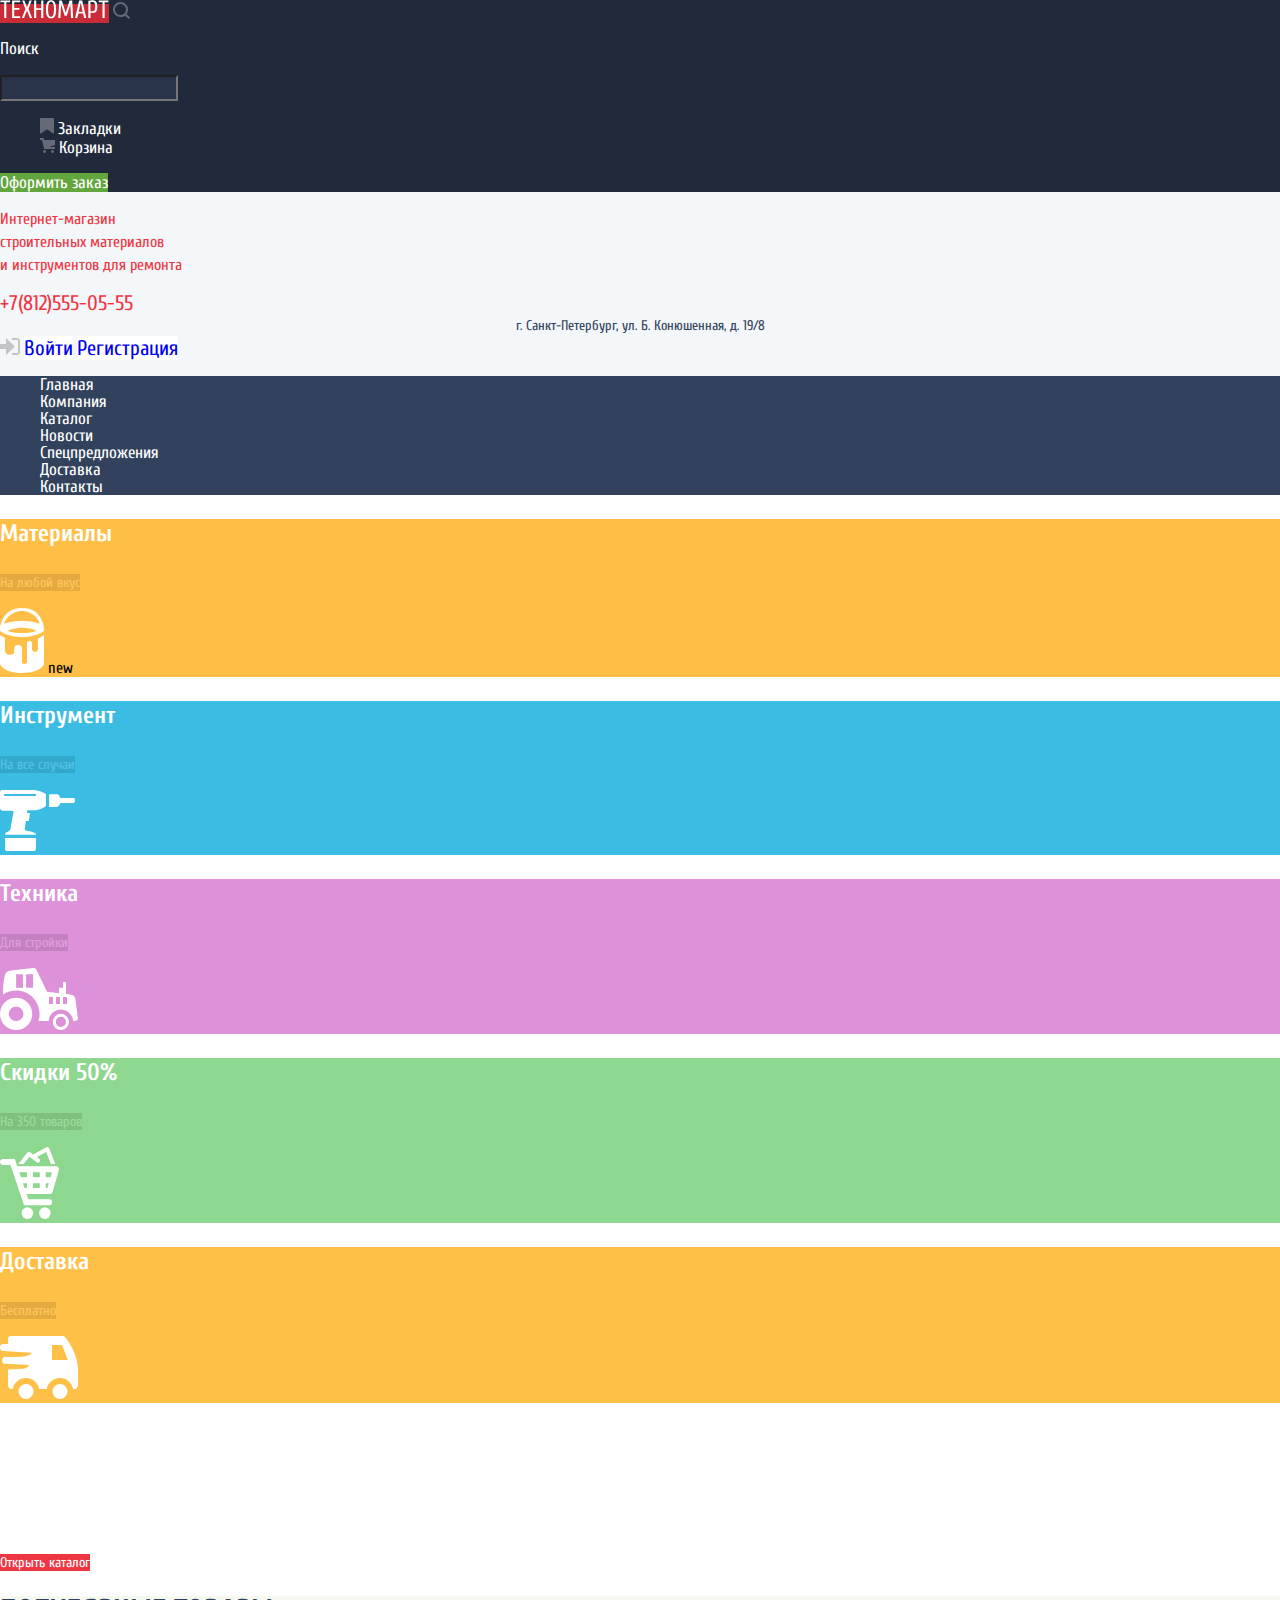
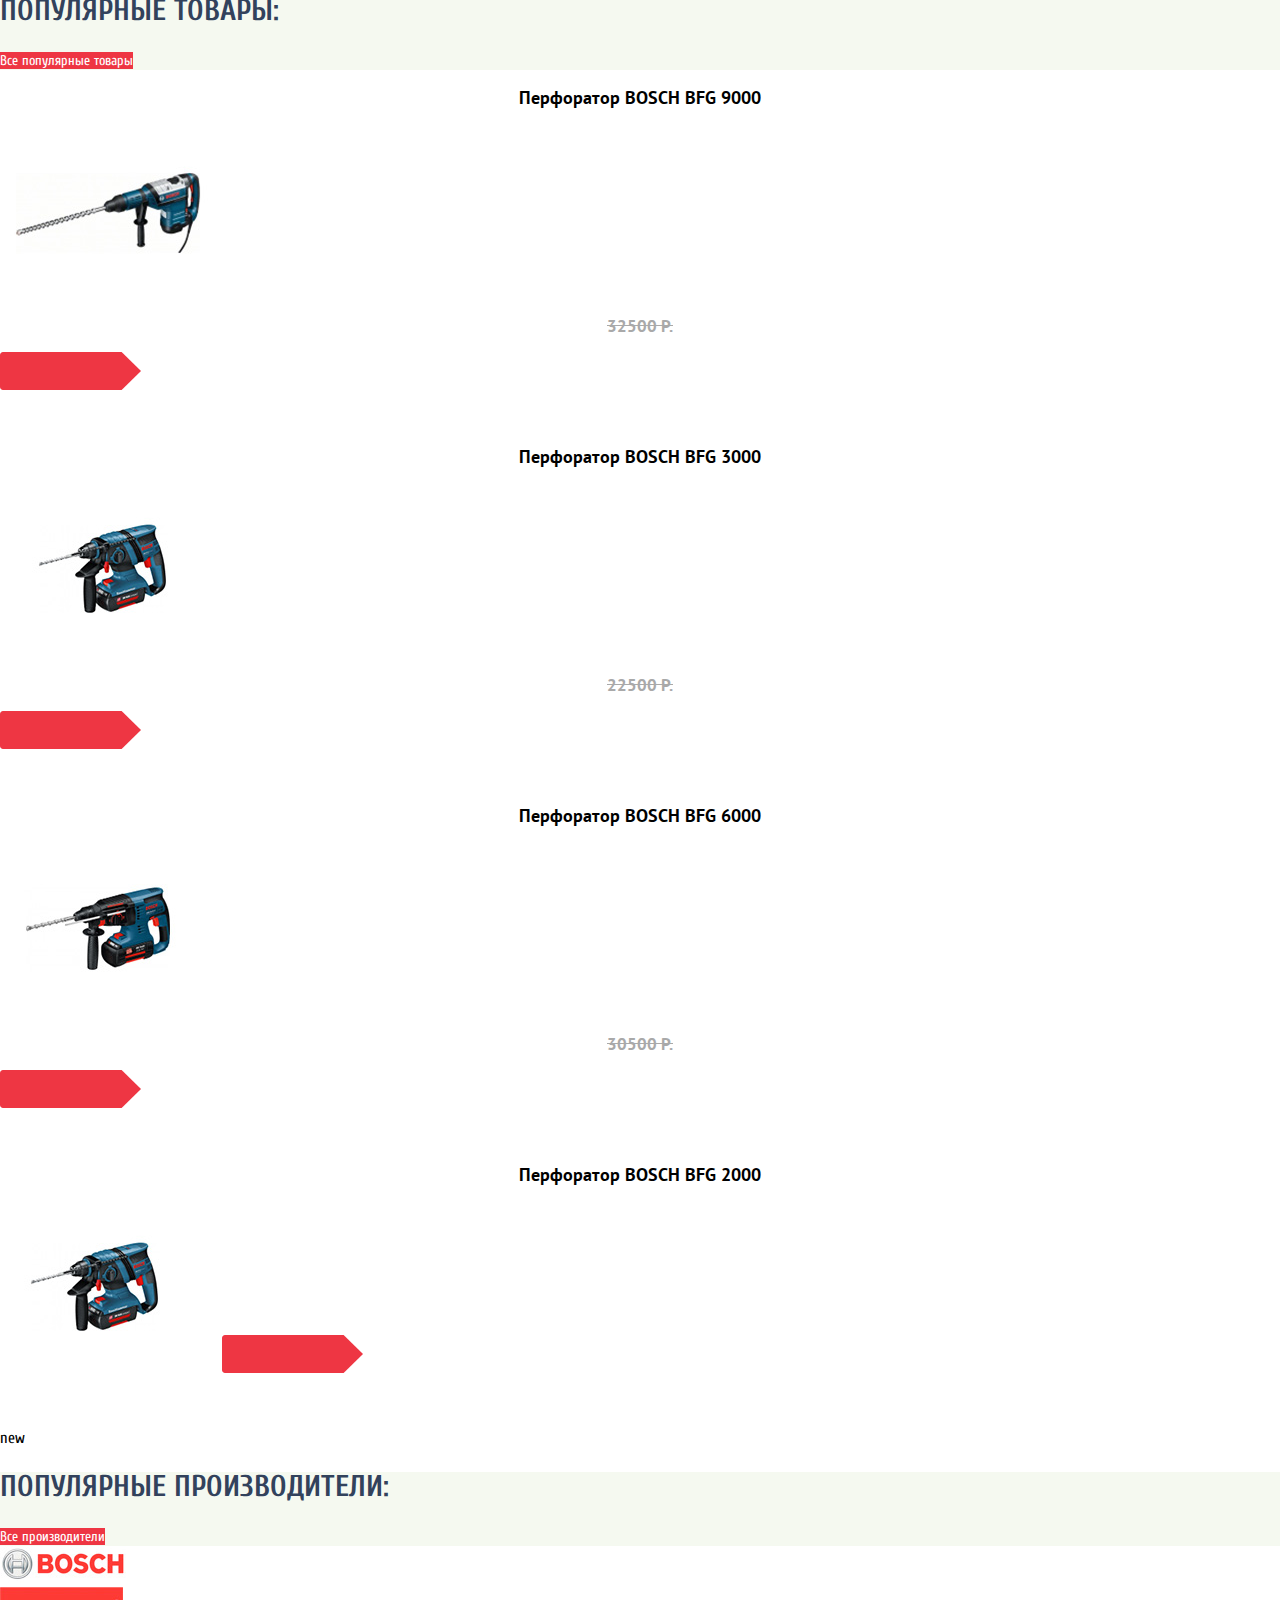
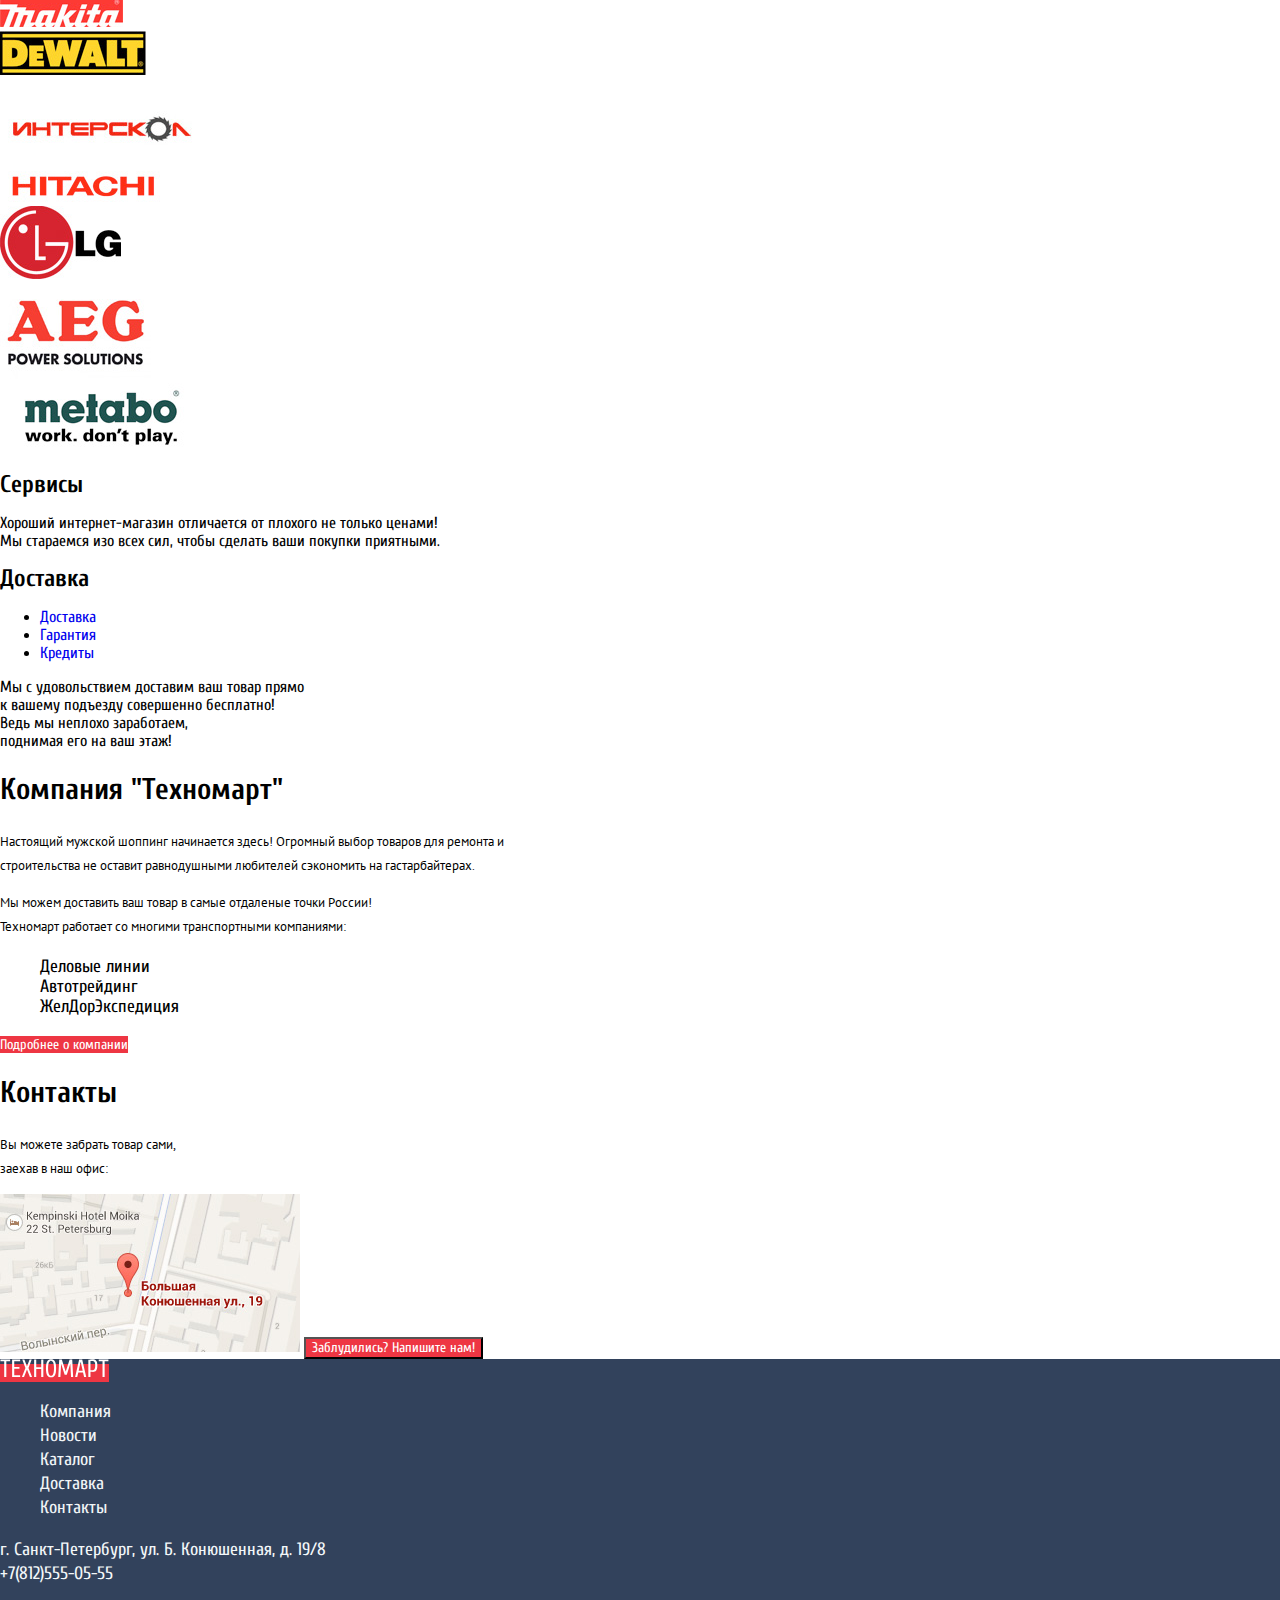
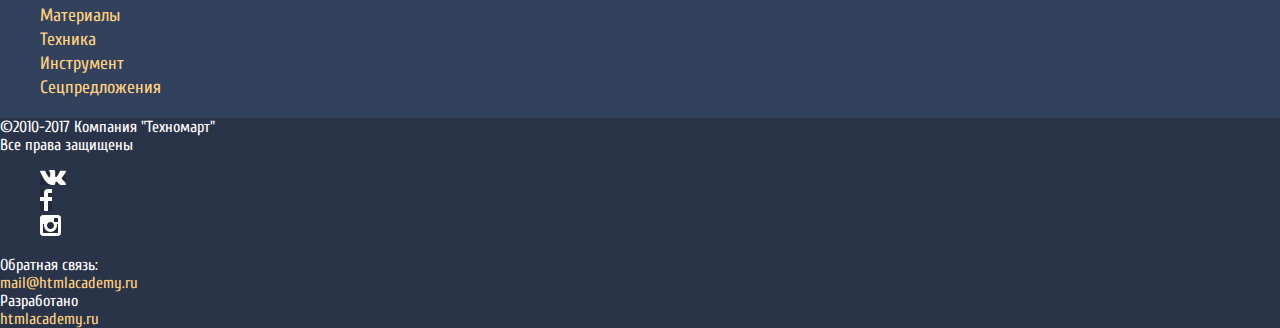
==== commit d1f9090b: "Добавила доработку базовой стилизации" ====
--- a/index.html
+++ b/index.html
@@ -14,12 +14,28 @@
         <section class="top_section">
           <a class="logo" href="#"><img src="/img/logo-technomart.svg" alt="Логотип Техномарт"></a>
             
+            <svg class="icon1" xmlns="http://www.w3.org/2000/svg" width="17" height="17" viewBox="0 0 17 17">
+            <path d="M17 15.586l-3.542-3.542A7.465 7.465 0 0 0 15 7.5 7.5 7.5 0 1 0 7.5 15c1.71 0 3.282-.579 4.544-1.542L15.586 17 17 15.586zM2 7.5C2 4.467 4.467 2 7.5 2 10.532 2 13 4.467 13 7.5c0 3.032-2.468 5.5-5.5 5.5A5.506 5.506 0 0 1 2 7.5z"/>
+            </svg>
+
           <p>Поиск</p>
-          <input type="text">
+          <input class="search" type="text">
                 
           <ul>
-            <li><a href="#">Закладки</a></li>
-            <li><a href="#">Корзина</a></li>
+            <li>
+                <svg class="icon1" xmlns="http://www.w3.org/2000/svg" width="14" height="16" viewBox="0 0 14 16">
+                <path d="M14 15c0 .55-.368.741-.818.426l-5.363-3.765c-.45-.315-1.187-.315-1.637 0L.818 15.426C.368 15.741 0 15.55 0 15V1c0-.55.45-1 1-1h12c.55 0 1 .45 1 1v14z"/>
+                </svg>
+                <a class="dop_window" href="#">Закладки</a>
+            </li>
+            <li>
+                <svg class="icon1" xmlns="http://www.w3.org/2000/svg" width="15" height="15" viewBox="0 0 15 15">
+                <circle cx="4.5" cy="13.5" r="1.5"/>
+                <circle cx="12.5" cy="13.5" r="1.5"/>
+                <path d="M15 2H4.07l-.422-2H0v2h2.031l1.985 9H15V9H9.441L15 6.951z"/>
+                </svg>
+                <a class="dop_window" href="#">Корзина</a>
+            </li>
           </ul>
           <a class="button_buy" href="#">Оформить заказ</a>
         </section>
@@ -37,6 +53,10 @@
             </div>
 
             <div>
+            <svg class="icon_login" xmlns="http://www.w3.org/2000/svg" width="20" height="17" viewBox="0 0 20 17">
+            <path d="M14.875 8.5L6 0v6H0v5h6v6z"/>
+            <path d="M16.986 15.01h-5.027V17h5.027c2.178 0 3.004-1.81 3.029-3.026V3.028C19.99 1.811 19.164 0 16.986 0h-5.027v1.99h5.027c.839 0 .992.681 1.01 1.057v10.904c-.017.376-.171 1.059-1.01 1.059z"/>
+            </svg>
               <a class="button_login" href="#">Войти</a>
               <a class="button_login" href="#">Регистрация</a>
             </div>
@@ -61,91 +81,95 @@
       <main>
           
         <section>
-            <div>
-                <h3>Материалы</h3>
-                <a href="#">На любой вкус</a>
+            <div class="background1">
+                <h3 class="title_blocks">Материалы</h3>
+                <p><a class="button_blocks" href="#">На любой вкус</a></p>
                 <img src="img/icon-1.svg" alt="Иконка материалы">
                 <span>new</span>
             </div>
-            <div>
-                <h3>Инструмент</h3>
-                <a href="#">На все случаи</a>
+            <div class="background2">
+                <h3 class="title_blocks">Инструмент</h3>
+                <p><a class="button_blocks" href="#">На все случаи</a></p>
                 <img src="img/icon-2.svg" alt="Иконка инструмент">
             </div>  
-            <div>
-                <h3>Техника</h3>
-                <a href="#">Для стройки</a>
+            <div class="background3">
+                <h3 class="title_blocks">Техника</h3>
+                <p><a class="button_blocks" href="#">Для стройки</a></p>
                 <img src="img/icon-3.svg" alt="Иконка техника">
             </div>  
-            <div>
-                <h3>Скидки 50%</h3>
-                <a href="#">На 350 товаров</a>
+            <div class="background4">
+                <h3 class="title_blocks">Скидки 50%</h3>
+                <p><a class="button_blocks" href="#">На 350 товаров</a></p>
                 <img src="img/icon-4.svg" alt="Иконка скидки">
             </div>  
-            <div>
-                <h3>Доставка</h3>
-                <a href="#">Бесплатно</a>
+            <div class="background5">
+                <h3 class="title_blocks">Доставка</h3>
+                <p><a class="button_blocks" href="#">Бесплатно</a></p>
                 <img src="img/icon-5.svg" alt="Иконка доставка">
             </div>  
             <div>
                 <div>
-                    <h3>Дрели</h3>
-                    <p>Соседям на радость</p>
-                    <a href="catalog.html">Открыть каталог</a>
+                    <h3 class="title_slider">Дрели</h3>
+                    <p class="text_slider">Соседям на радость</p>
+                    <a class="button_slider" href="catalog.html">Открыть каталог</a>
                 </div>
             </div>
         </section>  
 
-        <section>
+        <section class="title_section">
           <h2>Популярные товары:</h2>
-          <a href="#">Все популярные товары</a>
+          <a class="button_section" href="#">Все популярные товары</a>
         </section>
           
         <section>
             <div class="item">
                   <h3>Перфоратор BOSCH BFG 9000</h3>
                   <a><img src="/img/item-item9000.jpg" alt="перфоратор BOSCH1"></a>
-                  <p><del>32500 Р.</del></p>
-                  <p>25500 Р.</p>
+                  <p class="price1"><del>32500 Р.</del></p>
+                  <img src="img/item-button.svg" alt="Иконка новой цены">
+                  <p class="price_new">25500 Р.</p>
             </div>
               
             <div class="item">
                   <h3>Перфоратор BOSCH BFG 3000</h3>
                   <a><img src="/img/item-image3000.jpg" alt="перфоратор BOSCH2"></a>
-                  <p><del>22500 Р.</del></p>
-                  <p>15500 Р.</p>
+                  <p class="price1"><del>22500 Р.</del></p>
+                  <img src="img/item-button.svg" alt="Иконка новой цены">
+                  <p class="price_new">15500 Р.</p>
             </div>
 
             <div class="item">
                   <h3>Перфоратор BOSCH BFG 6000</h3>
                   <a><img src="/img/item-image6000.jpg" alt="перфоратор BOSCH3"></a>
-                  <p><del>30500 Р.</del></p>
-                  <p>25500 Р.</p>
+                  <p class="price1"><del>30500 Р.</del></p>
+                  <img src="img/item-button.svg" alt="Иконка новой цены">
+                  <p class="price_new">25500 Р.</p>
             </div>
 
             <div class="item">
                   <h3>Перфоратор BOSCH BFG 2000</h3>
                   <a><img src="/img/item-image2000.jpg" alt="перфоратор BOSCH4"></a>
-                  <p>12500 Р.</p>
+                  <img src="img/item-button.svg" alt="Иконка новой цены">
+                  <p class="price_new">12500 Р.</p>
                   <span>new</span>
             </div>
           </section>
           
-        <section>
+        <section class="title_section">
           <h2>Популярные производители:</h2>
-          <a href="#">Все производители</a>
+          <a class="button_section" href="#">Все производители</a>
         </section>
         
         <section>
         <div>
-            <div><a href="#"><img src="img/bosch.jpg" alt="Bosch"></a></div>
-            <div><a href="#"><img src="img/makita.jpg" alt="Makita"></a></div>
-            <div><a href="#"><img src="img/de-walt.jpg" alt="DeWalt"></a></div>
-            <div><a href="#"><img src="img/invalid-name.jpg" alt="Интерскол"></a></div>
-            <div><a href="#"><img src="img/hitachi.jpg" alt="Hitachi"></a></div>
-            <div><a href="#"><img src="img/lg.jpg" alt="Lg"></a></div>
-            <div><a href="#"><img src="img/aeg.jpg" alt="Aeg"></a></div>
-            <div><a href="#"><img src="img/metabo.jpg" alt="Metabo"></a></div>
+            <div><a href="#"><img class="lable" src="img/bosch.jpg" alt="Bosch"></a></div>
+            <div><a href="#"><img class="lable" src="img/makita.jpg" alt="Makita"></a></div>
+            <div><a href="#"><img class="lable" src="img/de-walt.jpg" alt="DeWalt"></a></div>
+            <div><a href="#"><img class="lable" src="img/invalid-name.jpg" alt="Интерскол"></a></div>
+            <div><a href="#"><img class="lable" src="img/hitachi.jpg" alt="Hitachi"></a></div>
+            <div><a href="#"><img class="lable" src="img/lg.jpg" alt="Lg"></a></div>
+            <div><a href="#"><img class="lable" src="img/aeg.jpg" alt="Aeg"></a></div>
+            <div><a href="#"><img class="lable" src="img/metabo.jpg" alt="Metabo"></a></div>
         </div>
         </section>
           
@@ -263,9 +287,9 @@
             </p>
             <div>
               <ul class="social">
-                <li><a href="#">Вконтакте</a></li>   
-                <li><a href="#">Фейсбук</a></li>   
-                <li><a href="#">Инстаграмм</a></li>   
+                <li><a href="#"><img class="social_icon" src="img/vk-icon.svg" alt="Вконтакте"></a></li>
+                <li><a href="#"><img class="social_icon" src="img/fb-icon.svg" alt="Фейсбук"></a></li>   
+                <li><a href="#"><img class="social_icon" src="img/insta-icon.svg" alt="Инстаграм"></a></li>   
               </ul>
             </div>
             <div>
--- a/css/style.css
+++ b/css/style.css
@@ -7,28 +7,100 @@
 {
     padding: 0;
     margin: 0;
+    font-family: "Cuprum", sans-serif;
+    color: #000000;
+    font-size: 16px;
+    line-height: 18px;
 }
 
 .head 
 {
-    font-family: "Cuprum", sans-serif;
     background-color: #f4f7f9;
+}
+
+.search
+{
+    background-color: #293449;
 }
 
 .top_section
 {
    background-color: #293449;
    font-size: 17px;
-   font-weight: normal;
    color: #ffffff;
    list-style: none;
 }
 
+.top_section ul
+{
+    list-style: none;
+}
+
+.top_section:hover,
+.search:hover
+{
+    background-color: #212a3a;
+}
+
+.search:focus
+{
+    background-color: #ffffff;
+}
+
+.top_section:active
+{
+    background-color: #293449;
+    color: #white-60;
+}
+
+.dop_window:active
+{
+    background-color: #161d29;
+    opacity: 60%;
+}
+
+.icon1
+{
+    fill: #ffffff;
+    opacity: 30%;
+}
+
+.icon1:hover
+{
+    opacity: 100%;
+}
+
+.icon1:active
+{
+    opacity: 50%;
+}
+
+.button_buy:hover
+{
+    background-color: #5fbb2d;
+}
+
+.button_buy:active
+{
+    opacity: 50%;
+    background-color: #518534;
+}
+
 .logo
 {
     background-color: #ee3643;
 }
 
+.logo:hover
+{
+    background-color: #ca2c37;
+}
+
+.logo:active
+{
+    background-color: #ba2732
+}
+
 .top_section a
 {
     text-decoration: none;
@@ -39,47 +111,75 @@
 {
     background-color: #63a63e;
     color: #ffffff;
+}
+
+.icon_login
+{
+    fill: #c5c5c5;
+}
+
+.icon_login:hover
+{
+    fill: #32425C;
+}
+
+.icon_login:active
+{
+    fill: #c5c5c5;
 }
 
 .phone
 {
     color: #ee3643;
     font-size: 21px;
-    font-weight: normal;
     line-height: 21px;
-    text-align: left;
 }
 
 .adress
 {
     color: #32425c;
     font-size: 14px;
-    font-weight: normal;
     line-height: 24px;
     text-align: center;
 }
 
 .button_login
 {
+    font-size: 21px;
+    line-height: 21px;
+    background-color: #ffffff;
+}
+
+.button_login:hover
+{
+   color: #ee3643; 
+}
+
+.button_login:active
+{
     color: #000000;
-    font-size: 21px;
-    font-weight: normal;
-    line-height: 21px;
-    text-align: left;
-    background-color: white;
+    opacity: 30%;
 }
 
 .navigation
 {
-    /*font-family: 'Cuprum', sans-serif;*/
     font-size: 17px;
-    font-weight: normal;
     color: #ffffff;
     line-height: 17px;
+    background-color: #32425c;
+    list-style: none;
+    text-decoration: none;
+}
+
+.nav_item:hover
+{
     background-color: #293449;
-    list-style: none;
-    text-decoration: none;
-    text-align: left;
+}
+
+.nav_item:active
+{
+    background-color: #1d2739;
+    opacity: 50%;
 }
 
 .navigation a
@@ -91,13 +191,131 @@
 {
     color: #ee3643;
     font-weight: italic;
-    font-size: 16px;
     line-height: 23px;
-    text-align: left;
-}
-
-
-
+}
+
+
+
+
+.background1
+{
+  background-color: #ffbf47;   
+}
+
+.background2
+{
+    background-color: #3bbce3; 
+}
+
+.background3
+{
+    background-color: #dc91d8;
+}
+
+.background4
+{
+    background-color: #8ed78f;
+}
+
+.background5
+{
+    background-color: #ffc047;
+}
+
+.title_blocks
+{
+    font-size: 24px;
+    line-height: 30px;
+    font-weight: bold;
+    color: #ffffff;
+}
+
+.button_blocks
+{
+    background-color: #000000;
+    opacity: 10%;
+    font-size: 14px;
+    text-align: center;
+    color: #ffffff;
+}
+
+.button_blocks:hover
+{
+    opacity: 20%;
+}
+
+.button_blocks:active
+{
+    opacity: 30%;
+}
+
+.title_slider
+{
+    font-size: 36px;
+    line-height: 36px;
+    font-weight: bold;
+    color: #ffffff;
+}
+ .text_slider
+{
+    font-family: "PT Sans", sans-serif;
+    font-size: 18px;
+    line-height: 24px;
+    color: #ffffff;
+}
+
+.button_slider
+{
+    background-color: #ee3643;
+    font-size: 14px;
+    text-align: center;
+    color: #ffffff;
+}
+
+.button_slider:hover
+{
+    background-color: #ca2c37;
+}
+
+.button_slider:active
+{
+    background-color: #ba2732;
+}
+
+.price1
+{
+    font-family: "PT Sans", sans-serif;
+    font-size: 17px;
+    font-weight: bold;
+    color: #a9a9a9;
+    text-align: center; 
+}
+
+.title_section
+{
+    background-color: #f5f9f0;
+}
+
+.title_section h2
+{
+    text-transform: uppercase;
+    font-size: 30px;
+    line-height: 30px;
+    color: #32425c;
+}
+
+.button_section
+{
+    background-color: #ee3643;
+    color: #ffffff;
+    font-size: 14px;
+    text-align: center;
+}
+
+.lable:active
+{
+    opacity: 30%;
+}
 
 
 
@@ -105,32 +323,21 @@
 
 .title
 {
-    color: #000000;
     font-size: 30px;
-    font-weight: normal;
-    font-family: "Cuprum", sans-serif;
     line-height: 30px;
-    text-align: left;
 }
 
 .text_1
 {
-    color: #000000;
     font-size: 13px;
-    font-weight: normal;
-    font-family: "PT Sans", sans-serif;
-    line-height: 24px;
-    text-align: left;
+    font-family: "PT Sans", sans-serif;
+    line-height: 24px;
 }
 
 .list_transport
 {
-    color: #000000;
     font-size: 18px;
-    font-weight: normal;
-    font-family: "Cuprum", sans-serif;
     line-height: 20px;
-    text-align: left;
     list-style: none;
 }
 
@@ -139,9 +346,6 @@
   color: #ffffff;
   background-color: #ee3643;
   font-size: 14px;
-  font-weight: normal;
-  font-family: "Cuprum", sans-serif;
-  line-height: 18px;
   text-align: center; 
 }
 
@@ -149,26 +353,15 @@
 {
     font-family: "PT Sans", sans-serif;
     font-size: 13px;
-    font-weight: normal;
-    line-height: 18px;
-    text-align: left;
-    list-style: none;
-}
-
-.catalog_list a
-{
-    color: #000000;
+    list-style: none;
 }
 
 .title_1
 {
     background-color: #f2f6f8;
-    font-family: "Cuprum", sans-serif;
     font-size: 30px;
-    font-weight: normal;
     color: #32425c;
     line-height: 30px;
-    text-align: left;
 }
 
 
@@ -177,19 +370,14 @@
     font-family: "PT Sans", sans-serif;
     font-size: 17px;
     font-weight: bold;
-    color: #000000;
     line-height: 30px;
-    text-align: left;
 }
 
 .filter_item
 {
    font-family: "PT Sans", sans-serif;
     font-size: 15px;
-    font-weight: normal;
-    color: #000000;
     line-height: 20px;
-    text-align: left; 
 }
 
 .button_show
@@ -197,9 +385,6 @@
     background-color: #ffffff;
     font-family: "PT Sans", sans-serif;
     font-size: 13px;
-    font-weight: normal;
-    color: #000000;
-    line-height: 18px;
     text-align: center; 
 }
 
@@ -208,7 +393,6 @@
     font-family: "PT Sans", sans-serif;
     font-size: 18px;
     font-weight: bold;
-    color: #000000;
     line-height: 20px;
     text-align: center; 
 }
@@ -219,18 +403,15 @@
     font-size: 17px;
     font-weight: bold;
     color: #999999;
-    line-height: 18px;
     text-align: center; 
 }
 
 .price_new
 {
-    background-color: red;
     font-family: "PT Sans", sans-serif;
     font-size: 17px;
     font-weight: bold;
     color: #ffffff;
-    line-height: 18px;
     text-align: center; 
 }
 
@@ -241,20 +422,67 @@
 }
 
 
+.filter_item li,
+.filter_item1 li
+{
+    list-style: none;
+}
+
+.filter_item1 li
+{
+    font-family: "PT Sans", sans-serif;
+    opacity: 30%;
+    font-size: 13px;
+    text-decoration: underline;
+    text-decoration-color: #ee3643;
+}
+
+.filter_item1 li:hover
+{
+    opacity: 100%;
+}
+
+.filter_item1 li:active
+{
+    text-decoration: none;
+    color: #ee3643;
+}
+
+.filter_background
+{
+    background-color: #f7f3ec;
+}
+
+.filter_text
+{
+    font-family: "PT Sans", sans-serif;
+    font-size: 13px;
+}
+
+.article_title
+{
+    font-size: 30px;
+    line-height: 30px;
+    text-transform: uppercase;
+}
+
+.article_text
+{
+    font-family: "PT Sans", sans-serif;
+    font-size: 13px;
+    line-height: 24px;
+}
 
 
 .foot
 {
     background-color: #32425c;
-    font-family: "Cuprum", sans-serif;
 }
 
 .footer_navigation_1
 {
     font-size: 18px;
-    font-weight: normal;
-    line-height: 24px;
-    text-align: left;
+    line-height: 24px;
     list-style: none;
 }
 
@@ -263,12 +491,24 @@
     color: #f1f5f7;
 }
 
+.footer_navigation_1 a:hover,
+.footer_navigation_2 a:hover
+{
+    text-decoration: underline;
+}
+
+.footer_navigation_1 a:active,
+.footer_navigation_2 a:active
+
+{
+    opacity: 50%;
+}
+
+
 .footer_navigation_2
 {
     font-size: 18px;
-    font-weight: normal;
-    line-height: 24px;
-    text-align: left;
+    line-height: 24px;
     list-style: none;
 }
 
@@ -281,9 +521,18 @@
 {
     color: #f3f7f9;
     font-size: 18px;
-    font-weight: normal;
-    line-height: 24px;
-    text-align: left;
+    line-height: 24px;
+}
+
+.social_icon
+{
+ background-color: #212a3a;   
+}
+
+.social_icon:active,
+.social_icon:hover
+{
+ background-color: #ee3643;   
 }
 
 .bottom_section
@@ -294,31 +543,29 @@
 .copyright
 {
     color: #ffffff;
-    font-size: 16px;
-    font-weight: normal;
-    line-height: 18px;
-    text-align: left; 
 }
 
 .dop_info
 {
     color: #ffffff;
-    font-size: 16px;
-    font-weight: normal;
-    line-height: 18px;
-    text-align: left; 
 }
 
 .social
 {
-list-style: none;
+    list-style: none;
 }
 
 .dop_info_link
 {
     color: #ffd180;
-    font-size: 16px;
-    font-weight: normal;
-    line-height: 18px;
-    text-align: left;  
-}
+}
+
+.dop_info_link:hover
+{
+   text-decoration: underline;
+}
+
+.dop_info_link:active
+{
+    color: #ee3643;
+}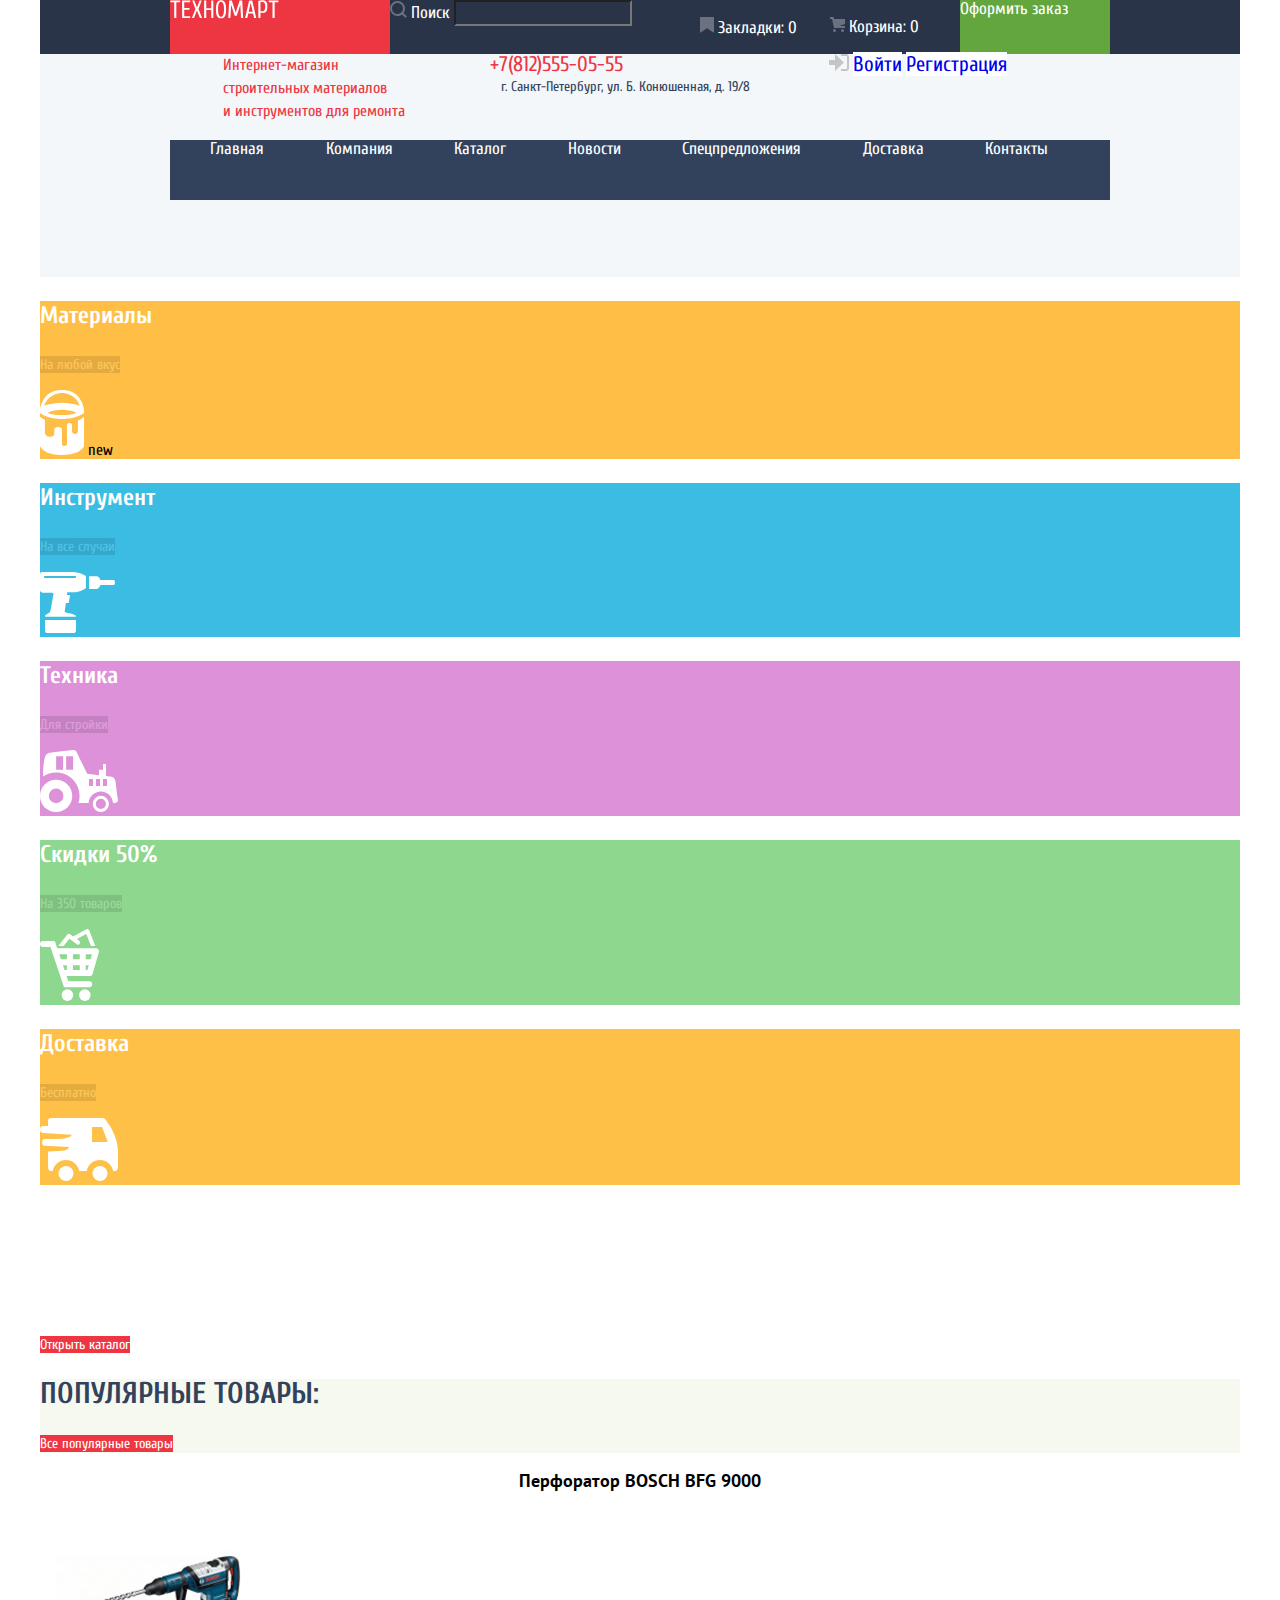
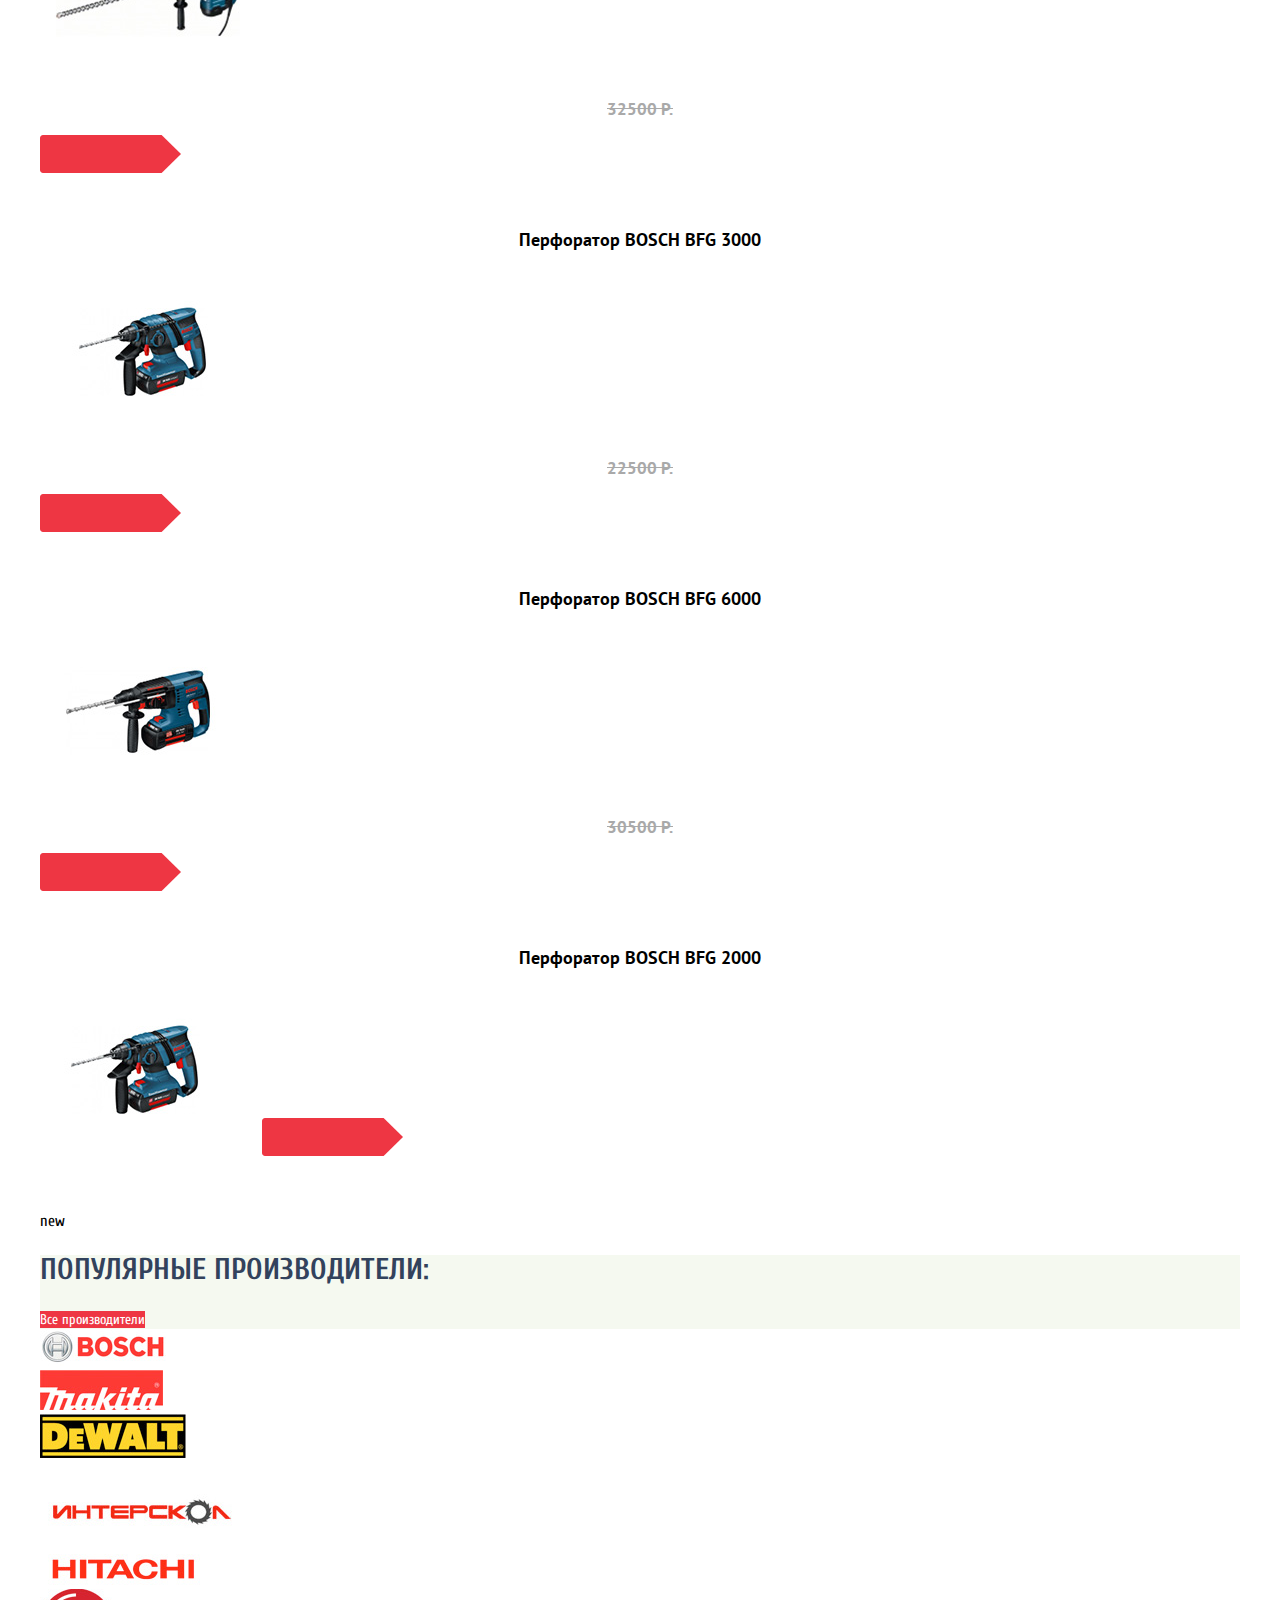
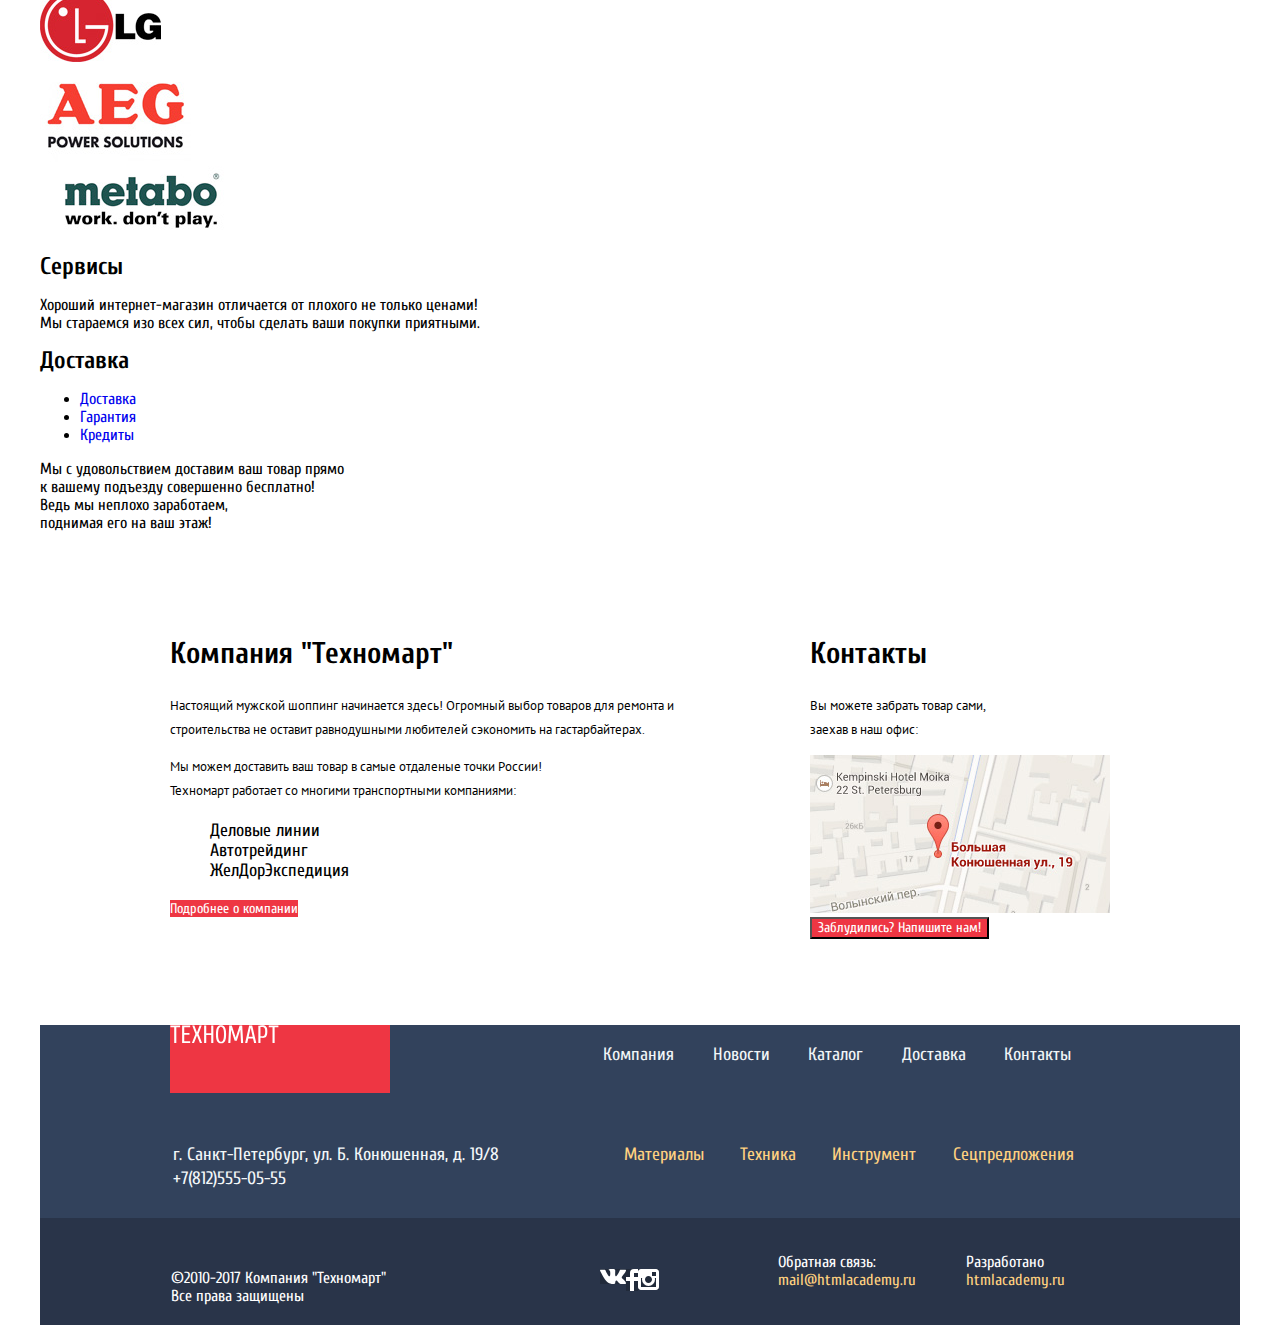
==== commit 036649d6: "Начала делать сетку" ====
--- a/index.html
+++ b/index.html
@@ -12,47 +12,54 @@
       <header class="head">
           
         <section class="top_section">
-          <a class="logo" href="#"><img src="/img/logo-technomart.svg" alt="Логотип Техномарт"></a>
-            
+          <div class="logo_header">
+              <a href="index.html"><img src="/img/logo-technomart.svg" alt="Логотип Техномарт" class="logo"></a>
+          </div>
+            
+          <div class="search_header">
             <svg class="icon1" xmlns="http://www.w3.org/2000/svg" width="17" height="17" viewBox="0 0 17 17">
             <path d="M17 15.586l-3.542-3.542A7.465 7.465 0 0 0 15 7.5 7.5 7.5 0 1 0 7.5 15c1.71 0 3.282-.579 4.544-1.542L15.586 17 17 15.586zM2 7.5C2 4.467 4.467 2 7.5 2 10.532 2 13 4.467 13 7.5c0 3.032-2.468 5.5-5.5 5.5A5.506 5.506 0 0 1 2 7.5z"/>
             </svg>
-
-          <p>Поиск</p>
-          <input class="search" type="text">
-                
-          <ul>
-            <li>
+            <span>Поиск</span>
+            <input class="search" type="text">
+          </div>
+            
+          <div class="list_header">
+            <ul>
+            <li class="list_items_header">
                 <svg class="icon1" xmlns="http://www.w3.org/2000/svg" width="14" height="16" viewBox="0 0 14 16">
                 <path d="M14 15c0 .55-.368.741-.818.426l-5.363-3.765c-.45-.315-1.187-.315-1.637 0L.818 15.426C.368 15.741 0 15.55 0 15V1c0-.55.45-1 1-1h12c.55 0 1 .45 1 1v14z"/>
                 </svg>
-                <a class="dop_window" href="#">Закладки</a>
+                <a class="dop_window" href="#">Закладки: 0</a>
             </li>
-            <li>
+            <li class="list_items_header">
                 <svg class="icon1" xmlns="http://www.w3.org/2000/svg" width="15" height="15" viewBox="0 0 15 15">
                 <circle cx="4.5" cy="13.5" r="1.5"/>
                 <circle cx="12.5" cy="13.5" r="1.5"/>
                 <path d="M15 2H4.07l-.422-2H0v2h2.031l1.985 9H15V9H9.441L15 6.951z"/>
                 </svg>
-                <a class="dop_window" href="#">Корзина</a>
+                <a class="dop_window" href="#">Корзина: 0</a>
             </li>
-          </ul>
-          <a class="button_buy" href="#">Оформить заказ</a>
+            </ul>
+          </div>
+          <div class="buy_header">
+            <a href="#">Оформить заказ</a>
+          </div>
         </section>
          
-        <section> 
-            <p class="text">
+        <section class="info_header"> 
+            <div class="text">
               Интернет-магазин<br>
               строительных материалов<br>
               и инструментов для ремонта
-            </p>
-
-            <div>
-            <div class="phone">+7(812)555-05-55<br></div>
-            <div class="adress">г. Санкт-Петербург, ул. Б. Конюшенная, д. 19/8</div>
-            </div>
-
-            <div>
+            </div>
+
+            <div class="contacts_header">
+                <div class="phone">+7(812)555-05-55<br></div>
+                <div class="adress">г. Санкт-Петербург, ул. Б. Конюшенная, д. 19/8</div>
+            </div>
+
+            <div class="login_header">
             <svg class="icon_login" xmlns="http://www.w3.org/2000/svg" width="20" height="17" viewBox="0 0 20 17">
             <path d="M14.875 8.5L6 0v6H0v5h6v6z"/>
             <path d="M16.986 15.01h-5.027V17h5.027c2.178 0 3.004-1.81 3.029-3.026V3.028C19.99 1.811 19.164 0 16.986 0h-5.027v1.99h5.027c.839 0 .992.681 1.01 1.057v10.904c-.017.376-.171 1.059-1.01 1.059z"/>
@@ -62,8 +69,7 @@
             </div>
         </section>
              
-        <section>
-          <nav>
+        <section class="navigation_header">
             <ul class="navigation">
               <li class="nav_item"><a href="index.html">Главная</a></li>
               <li class="nav_item"><a href="#">Компания</a></li>
@@ -73,7 +79,6 @@
               <li class="nav_item"><a href="#">Доставка</a></li>
               <li class="nav_item"><a href="#">Контакты</a></li>
             </ul>
-          </nav>
         </section>
           
       </header>
@@ -194,7 +199,8 @@
         </div>
         </section>
           
-        <section>
+    <div class="container">
+        <section class="about_company">
           <h2 class="title">Компания "Техномарт"</h2>
             
             <p class="text_1">
@@ -216,7 +222,7 @@
             <a class="button" href="#">Подробнее о компании</a>
         </section>
           
-        <section>
+        <section class="main_contacts">
           <h2 class="title">Контакты</h2>
             
           <p class="text_1">
@@ -227,6 +233,7 @@
             
           <button class="button" type="button">Заблудились? Напишите нам!</button>
         </section>
+    </div>
           
         <section class="form">
           <!--<img src="img/map-1.jpg" alt="Карта">-->
@@ -255,8 +262,11 @@
       </main>
       
       <footer class="foot">
-        <section>
-             <a class="logo" href="index.html"><img src="/img/logo-technomart.svg" alt="Логотип Техномарт"></a>
+        <section class="menu_footer">
+            <div class="logo_header">
+              <a href="index.html"><img src="/img/logo-technomart.svg" alt="Логотип Техномарт" class="logo"></a>
+            </div>
+            
             <ul class="footer_navigation_1">
               <li><a href="#">Компания</a></li>
               <li><a href="#">Новости</a></li>
@@ -266,7 +276,7 @@
             </ul>
         </section>
           
-        <section>
+        <section class="menu_footer_2">
             <p class="footer_contacts">
               г. Санкт-Петербург, ул. Б. Конюшенная, д. 19/8<br>
               +7(812)555-05-55
@@ -292,11 +302,11 @@
                 <li><a href="#"><img class="social_icon" src="img/insta-icon.svg" alt="Инстаграм"></a></li>   
               </ul>
             </div>
-            <div>
+            <div class="info_footer1">
               <div class="dop_info">Обратная связь:</div>
               <div class="dop_info_link">mail@htmlacademy.ru</div>
             </div>
-            <div>
+            <div class="info_footer2">
              <div class="dop_info">Разработано</div>
               <a class="dop_info_link" href="https://htmlacademy.ru/intensive/htmlcss">htmlacademy.ru</a>
             </div>
--- a/css/style.css
+++ b/css/style.css
@@ -5,12 +5,15 @@
 
 body
 {
-    padding: 0;
-    margin: 0;
+    width: 1200px;
+    box-sizing: border-box;
     font-family: "Cuprum", sans-serif;
     color: #000000;
     font-size: 16px;
     line-height: 18px;
+    margin-left: auto;
+    margin-right: auto;
+
 }
 
 .head 
@@ -25,10 +28,12 @@
 
 .top_section
 {
-   background-color: #293449;
-   font-size: 17px;
-   color: #ffffff;
-   list-style: none;
+  width: 1200px;
+  background-color: #293449;
+  font-size: 17px;
+  color: #ffffff;
+  display: flex;
+  min-height: 42px;
 }
 
 .top_section ul
@@ -53,6 +58,84 @@
     color: #white-60;
 }
 
+.logo_header
+{
+    box-sizing: border-box;
+    background-color: #ee3643;
+    width: 220px;
+    margin-left: 130px;
+}
+
+.logo_header:hover
+{
+    background-color: #ca2c37;
+}
+
+.logo_header:active
+{
+    background-color: #ba2732
+}
+
+.search_header
+{
+    width: 270px;
+}
+
+.list_header
+{
+    width: 300px;
+}
+
+.list_header ul
+{
+    display: flex;
+}
+
+.list_items_header
+{
+    width: 150px;
+}
+.buy_header
+{
+    width: 150px;   
+    background-color: #63a63e;
+    color: #ffffff;
+}
+
+.buy_header:hover
+{
+    background-color: #5fbb2d;
+}
+
+.buy_header:active
+{
+    opacity: 50%;
+    background-color: #518534;
+}
+
+.info_header
+{
+    display: flex;
+}
+
+.contacts_header
+{
+    box-sizing: border-box;
+    margin-left: 71px;
+    width: 270px;
+}
+
+.login_header
+{
+    box-sizing: border-box;
+    width: 281px;
+    margin-left: 69px;
+}
+
+.navigation_header
+{
+    
+}
 .dop_window:active
 {
     background-color: #161d29;
@@ -73,32 +156,6 @@
 .icon1:active
 {
     opacity: 50%;
-}
-
-.button_buy:hover
-{
-    background-color: #5fbb2d;
-}
-
-.button_buy:active
-{
-    opacity: 50%;
-    background-color: #518534;
-}
-
-.logo
-{
-    background-color: #ee3643;
-}
-
-.logo:hover
-{
-    background-color: #ca2c37;
-}
-
-.logo:active
-{
-    background-color: #ba2732
 }
 
 .top_section a
@@ -169,6 +226,20 @@
     background-color: #32425c;
     list-style: none;
     text-decoration: none;
+    display: flex;
+    box-sizing: border-box;
+    height: 60px;
+}
+.navigation_header
+{
+    box-sizing: border-box;
+    padding-bottom: 60px;
+    width: 940px;
+    margin-left: 130px;
+}
+.navigation li
+{
+    flex-grow: 1;
 }
 
 .nav_item:hover
@@ -189,9 +260,12 @@
 
 .text
 {
+    box-sizing: border-box;
     color: #ee3643;
     font-weight: italic;
     line-height: 23px;
+    width: 196px;
+    margin-left: 183px;
 }
 
 
@@ -474,6 +548,48 @@
 }
 
 
+
+.container
+{
+    display: flex;
+    box-sizing: border-box;
+    width: 940px;
+    margin-left: 130px;
+    margin-bottom: 86px;
+    margin-top: 82px;
+}
+
+.about_company
+{
+    width: 519px;
+}
+
+.main_contacts
+{
+    width: 300px;
+    margin-left: 121px;
+}
+
+
+
+.menu_footer
+{
+   display: flex;
+   box-sizing: border-box;
+    height: 68px;
+}
+
+.menu_footer_2
+{
+   display: flex;
+   box-sizing: border-box;  
+   margin-left: 133px;
+   width: 937px;
+    padding-top: 32px;
+    padding-bottom: 53px;
+    height: 125px;
+}
+
 .foot
 {
     background-color: #32425c;
@@ -481,14 +597,23 @@
 
 .footer_navigation_1
 {
+    display: flex;
+    box-sizing: border-box;
     font-size: 18px;
     line-height: 24px;
     list-style: none;
+    width: 547px;
+    margin-left: 173px;
 }
 
 .footer_navigation_1 a
 {
     color: #f1f5f7;
+}
+
+.footer_navigation_1 li
+{
+    flex-grow: 1;
 }
 
 .footer_navigation_1 a:hover,
@@ -510,6 +635,16 @@
     font-size: 18px;
     line-height: 24px;
     list-style: none;
+    box-sizing: border-box;
+    margin-left: 83px;
+    display: flex;
+    width: 530px;
+    
+}
+
+.footer_navigation_2 li
+{
+    flex-grow: 1;
 }
 
 .footer_navigation_2 a
@@ -522,6 +657,7 @@
     color: #f3f7f9;
     font-size: 18px;
     line-height: 24px;
+    width: 330px;
 }
 
 .social_icon
@@ -537,12 +673,21 @@
 
 .bottom_section
 {
+    box-sizing: border-box;
     background-color: #293449;
+    display: flex;
+    padding-left: 131px;
+    padding-right: 130px;
+    padding-top: 35px;
+    padding-bottom: 30px;
+    width: 1200px;
+    height: 107px;
 }
 
 .copyright
 {
     color: #ffffff;
+    width: 228px;
 }
 
 .dop_info
@@ -552,7 +697,9 @@
 
 .social
 {
+    display: flex;
     list-style: none;
+    margin-left: 161px;
 }
 
 .dop_info_link
@@ -568,4 +715,16 @@
 .dop_info_link:active
 {
     color: #ee3643;
+}
+
+.info_footer1
+{
+    margin-left: 119px;
+    width: 135px;
+}
+
+.info_footer2
+{
+    width: 96px;
+    margin-left: 53px;
 }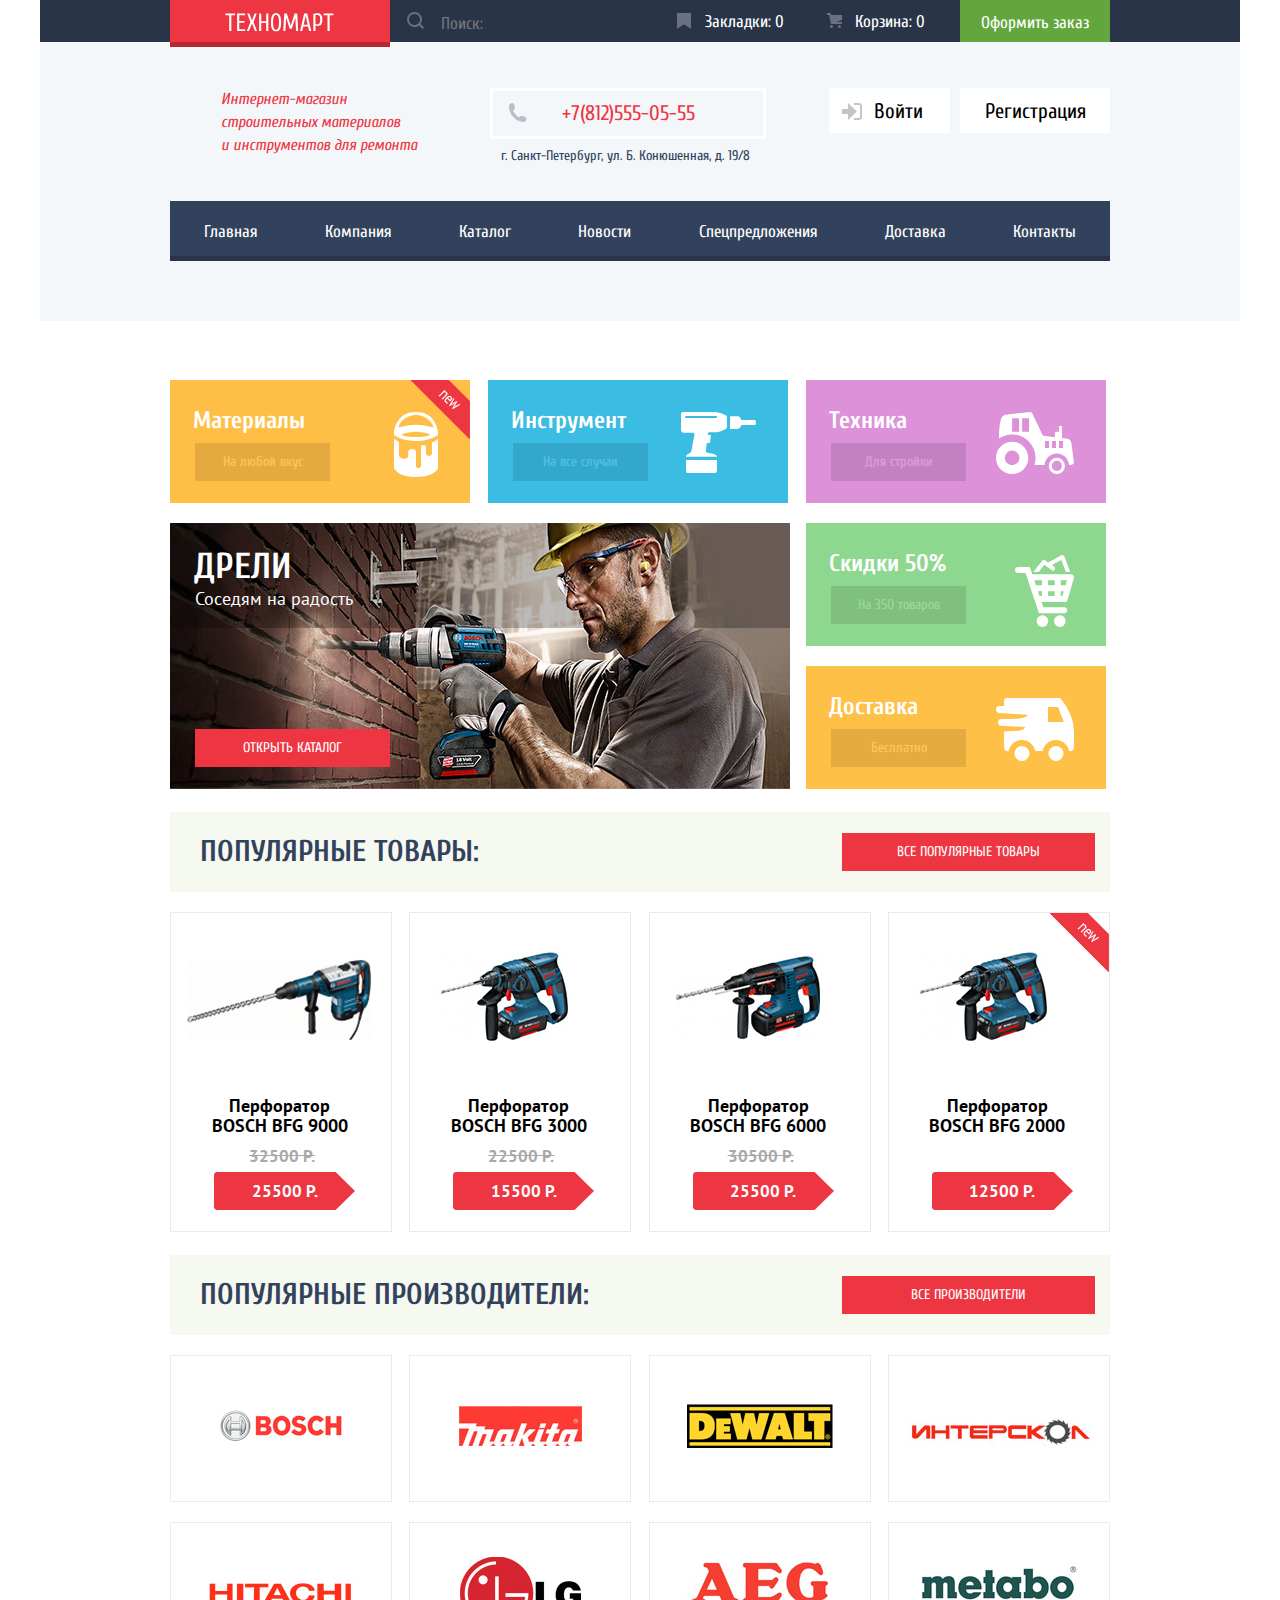
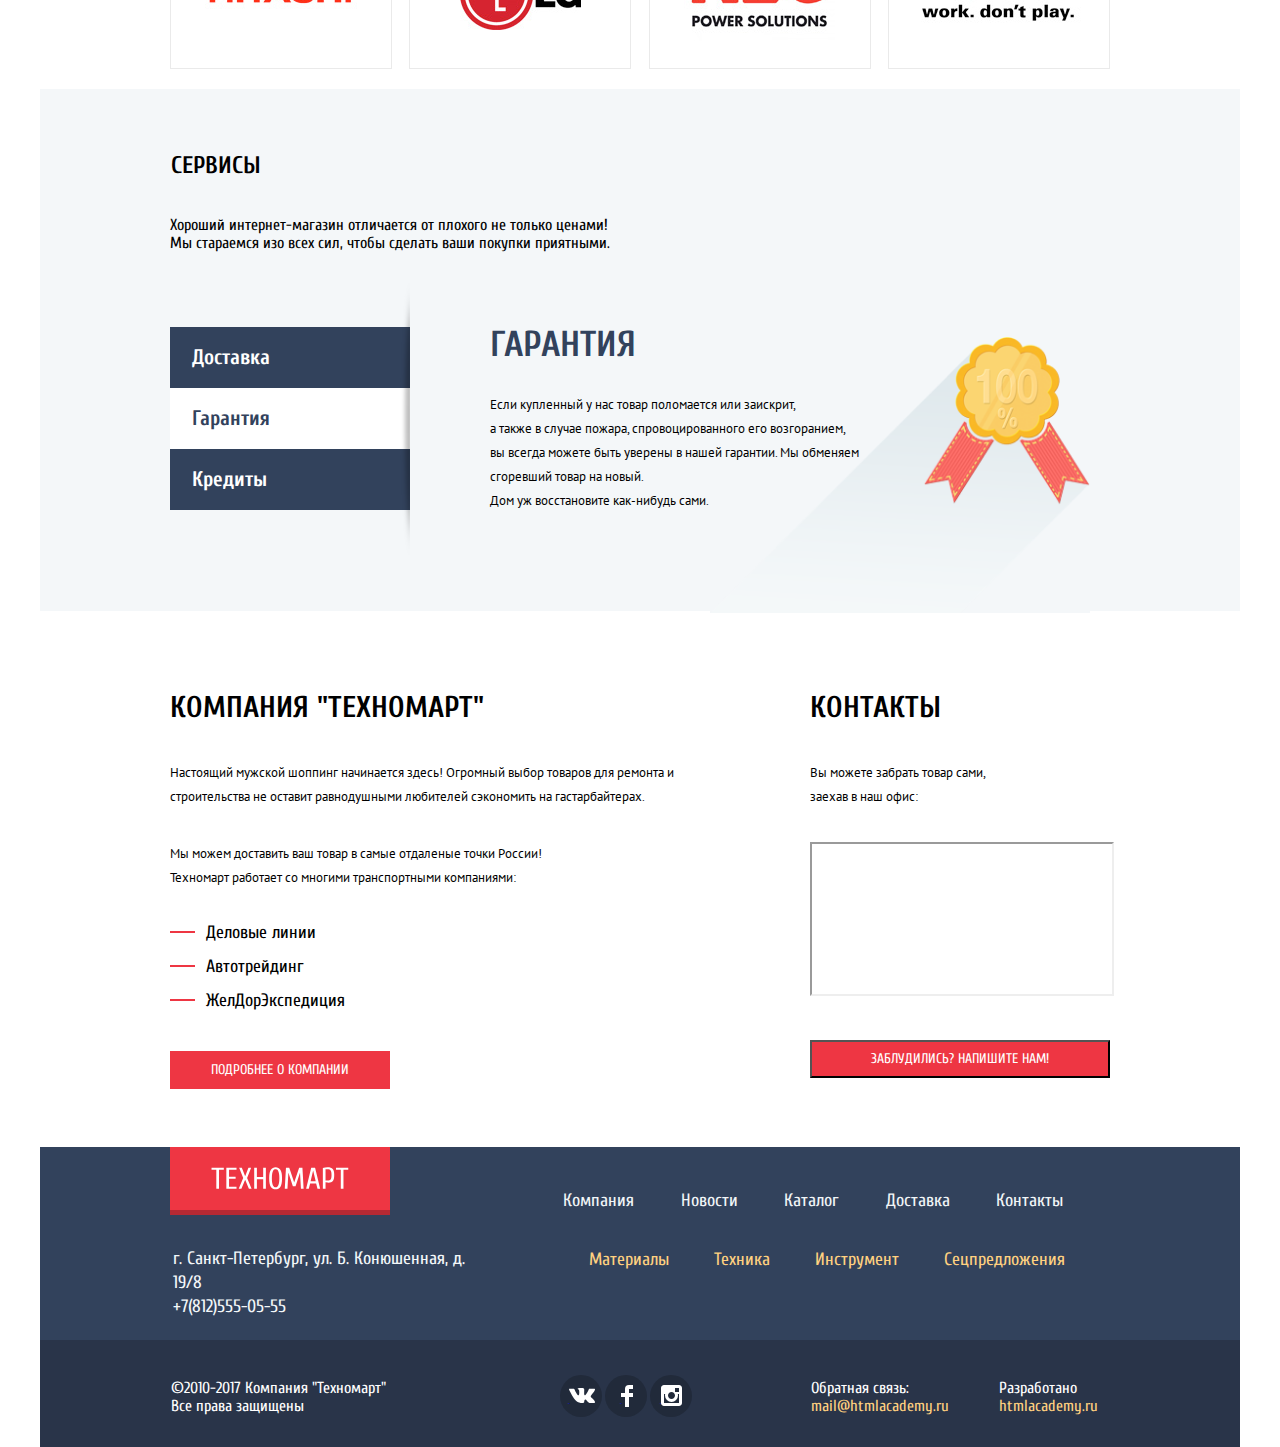
==== commit 5886a0e7: "Final" ====
--- a/index.html
+++ b/index.html
@@ -17,28 +17,17 @@
           </div>
             
           <div class="search_header">
-            <svg class="icon1" xmlns="http://www.w3.org/2000/svg" width="17" height="17" viewBox="0 0 17 17">
-            <path d="M17 15.586l-3.542-3.542A7.465 7.465 0 0 0 15 7.5 7.5 7.5 0 1 0 7.5 15c1.71 0 3.282-.579 4.544-1.542L15.586 17 17 15.586zM2 7.5C2 4.467 4.467 2 7.5 2 10.532 2 13 4.467 13 7.5c0 3.032-2.468 5.5-5.5 5.5A5.506 5.506 0 0 1 2 7.5z"/>
-            </svg>
-            <span>Поиск</span>
-            <input class="search" type="text">
+            <svg class="search_icon" xmlns="http://www.w3.org/2000/svg" width="17" height="17" viewBox="0 0 17 17"><path fill="#ffffff" opacity="0.3" d="M17 15.586l-3.542-3.542A7.465 7.465 0 0 0 15 7.5 7.5 7.5 0 1 0 7.5 15c1.71 0 3.282-.579 4.544-1.542L15.586 17 17 15.586zM2 7.5C2 4.467 4.467 2 7.5 2 10.532 2 13 4.467 13 7.5c0 3.032-2.468 5.5-5.5 5.5A5.506 5.506 0 0 1 2 7.5z"/></svg>
+            <input class="search" type="text" placeholder="Поиск:">
           </div>
             
           <div class="list_header">
             <ul>
-            <li class="list_items_header">
-                <svg class="icon1" xmlns="http://www.w3.org/2000/svg" width="14" height="16" viewBox="0 0 14 16">
-                <path d="M14 15c0 .55-.368.741-.818.426l-5.363-3.765c-.45-.315-1.187-.315-1.637 0L.818 15.426C.368 15.741 0 15.55 0 15V1c0-.55.45-1 1-1h12c.55 0 1 .45 1 1v14z"/>
-                </svg>
-                <a class="dop_window" href="#">Закладки: 0</a>
+            <li>
+                <a href="#" class="saved_header" >Закладки: 0</a>
             </li>
-            <li class="list_items_header">
-                <svg class="icon1" xmlns="http://www.w3.org/2000/svg" width="15" height="15" viewBox="0 0 15 15">
-                <circle cx="4.5" cy="13.5" r="1.5"/>
-                <circle cx="12.5" cy="13.5" r="1.5"/>
-                <path d="M15 2H4.07l-.422-2H0v2h2.031l1.985 9H15V9H9.441L15 6.951z"/>
-                </svg>
-                <a class="dop_window" href="#">Корзина: 0</a>
+            <li>
+                <a href="#" class="basket_header" >Корзина: 0</a>
             </li>
             </ul>
           </div>
@@ -49,35 +38,36 @@
          
         <section class="info_header"> 
             <div class="text">
-              Интернет-магазин<br>
-              строительных материалов<br>
-              и инструментов для ремонта
+              <i>Интернет-магазин</i><br>
+              <i>строительных материалов</i><br>
+              <i>и инструментов для ремонта</i>
             </div>
 
             <div class="contacts_header">
-                <div class="phone">+7(812)555-05-55<br></div>
+                <div class="phone">
+                    <span>+7(812)555-05-55</span><br>
+                </div>
                 <div class="adress">г. Санкт-Петербург, ул. Б. Конюшенная, д. 19/8</div>
             </div>
 
             <div class="login_header">
-            <svg class="icon_login" xmlns="http://www.w3.org/2000/svg" width="20" height="17" viewBox="0 0 20 17">
-            <path d="M14.875 8.5L6 0v6H0v5h6v6z"/>
-            <path d="M16.986 15.01h-5.027V17h5.027c2.178 0 3.004-1.81 3.029-3.026V3.028C19.99 1.811 19.164 0 16.986 0h-5.027v1.99h5.027c.839 0 .992.681 1.01 1.057v10.904c-.017.376-.171 1.059-1.01 1.059z"/>
-            </svg>
-              <a class="button_login" href="#">Войти</a>
-              <a class="button_login" href="#">Регистрация</a>
+              <div class="button_login">
+                  <a href="#">
+                      <svg class="icon_login" xmlns="http://www.w3.org/2000/svg" width="20" height="17" viewBox="0 0 20 17"> <path d="M14.875 8.5L6 0v6H0v5h6v6z"/> <path d="M16.986 15.01h-5.027V17h5.027c2.178 0 3.004-1.81 3.029-3.026V3.028C19.99 1.811 19.164 0 16.986 0h-5.027v1.99h5.027c.839 0 .992.681 1.01 1.057v10.904c-.017.376-.171 1.059-1.01 1.059z"/> </svg>Войти</a>
+              </div>
+              <div class="button_login"> <a href="#">Регистрация</a></div>
             </div>
         </section>
              
         <section class="navigation_header">
             <ul class="navigation">
-              <li class="nav_item"><a href="index.html">Главная</a></li>
-              <li class="nav_item"><a href="#">Компания</a></li>
-              <li class="nav_item"><a href="catalog.html">Каталог</a></li>
-              <li class="nav_item"><a href="#">Новости</a></li>
-              <li class="nav_item"><a href="#">Спецпредложения</a></li>
-              <li class="nav_item"><a href="#">Доставка</a></li>
-              <li class="nav_item"><a href="#">Контакты</a></li>
+              <li><a href="index.html">Главная</a></li>
+              <li><a href="#">Компания</a></li>
+              <li><a href="catalog.html">Каталог</a></li>
+              <li><a href="#">Новости</a></li>
+              <li><a href="#">Спецпредложения</a></li>
+              <li><a href="#">Доставка</a></li>
+              <li><a href="#">Контакты</a></li>
             </ul>
         </section>
           
@@ -85,78 +75,99 @@
       
       <main>
           
-        <section>
-            <div class="background1">
+        <section class="main_blocks">
+            <div class="small_block background1">
                 <h3 class="title_blocks">Материалы</h3>
-                <p><a class="button_blocks" href="#">На любой вкус</a></p>
-                <img src="img/icon-1.svg" alt="Иконка материалы">
-                <span>new</span>
-            </div>
-            <div class="background2">
+                <a class="button_blocks" href="#">На любой вкус</a>
+                <img class="icon_small_block" src="../img/icon-1.svg" alt="Иконка материалы">
+                  <span class="new"></span>
+            </div>
+            <div class="small_block background2">
                 <h3 class="title_blocks">Инструмент</h3>
-                <p><a class="button_blocks" href="#">На все случаи</a></p>
-                <img src="img/icon-2.svg" alt="Иконка инструмент">
+                <a class="button_blocks" href="#">На все случаи</a>
+                <img src="../img/icon-2.svg" alt="Иконка инструмент">
             </div>  
-            <div class="background3">
+            <div class="small_block background3">
                 <h3 class="title_blocks">Техника</h3>
-                <p><a class="button_blocks" href="#">Для стройки</a></p>
-                <img src="img/icon-3.svg" alt="Иконка техника">
+                <a class="button_blocks" href="#">Для стройки</a>
+                <img src="../img/icon-3.svg" alt="Иконка техника">
             </div>  
-            <div class="background4">
-                <h3 class="title_blocks">Скидки 50%</h3>
-                <p><a class="button_blocks" href="#">На 350 товаров</a></p>
-                <img src="img/icon-4.svg" alt="Иконка скидки">
-            </div>  
-            <div class="background5">
-                <h3 class="title_blocks">Доставка</h3>
-                <p><a class="button_blocks" href="#">Бесплатно</a></p>
-                <img src="img/icon-5.svg" alt="Иконка доставка">
-            </div>  
-            <div>
-                <div>
+            <div class="large_block">
+                <div class="wrapper_slider">
                     <h3 class="title_slider">Дрели</h3>
                     <p class="text_slider">Соседям на радость</p>
-                    <a class="button_slider" href="catalog.html">Открыть каталог</a>
                 </div>
-            </div>
-        </section>  
+                <img src="../img/slider-image1.jpg" alt="Слайдер дрели">
+                <a class="button_slider" href="catalog.html">Открыть каталог</a>
+            </div>
+            <!--<div class="large_block">
+                <div class="wrapper_slider">
+                    <h3 class="title_slider">Перфораторы</h3>
+                    <p class="text_slider">Настоящие мужские игрушки</p>
+                </div>
+                <img src="../img/slide-image2.jpg" alt="Слайдер перфораторы">
+                <a class="button_slider" href="catalog.html">Открыть каталог</a>
+            </div>-->
+            <div class="small_block background4">
+                <h3 class="title_blocks">Скидки 50%</h3>
+                <a class="button_blocks" href="#">На 350 товаров</a>
+                <img src="../img/icon-4.svg" alt="Иконка скидки">
+            </div>  
+            <div class="small_block background5">
+                <h3 class="title_blocks">Доставка</h3>
+                <a class="button_blocks" href="#">Бесплатно</a>
+                <img src="../img/icon-5.svg" alt="Иконка доставка">
+            </div> 
+        </section> 
 
         <section class="title_section">
           <h2>Популярные товары:</h2>
           <a class="button_section" href="#">Все популярные товары</a>
         </section>
           
-        <section>
+        <section class="popular_item">
             <div class="item">
                   <h3>Перфоратор BOSCH BFG 9000</h3>
-                  <a><img src="/img/item-item9000.jpg" alt="перфоратор BOSCH1"></a>
+                    <div class="actions">
+                    <a href="#" class="buy">Купить</a>
+                    <a href="#" class="bookmark">В закладки</a>
+                    </div>
+                  <a><img src="../img/item-item9000.jpg" alt="перфоратор BOSCH1"></a>
                   <p class="price1"><del>32500 Р.</del></p>
-                  <img src="img/item-button.svg" alt="Иконка новой цены">
-                  <p class="price_new">25500 Р.</p>
+                  <a class="price_new">25500 Р.</a>
             </div>
               
             <div class="item">
                   <h3>Перфоратор BOSCH BFG 3000</h3>
-                  <a><img src="/img/item-image3000.jpg" alt="перфоратор BOSCH2"></a>
+                <div class="actions">
+                    <a href="#" class="buy">Купить</a>
+                    <a href="#" class="bookmark">В закладки</a>
+                    </div>
+                  <a><img src="../img/item-image2000.jpg" alt="перфоратор BOSCH2"></a>
                   <p class="price1"><del>22500 Р.</del></p>
-                  <img src="img/item-button.svg" alt="Иконка новой цены">
-                  <p class="price_new">15500 Р.</p>
+                  <a class="price_new">15500 Р.</a>
             </div>
 
             <div class="item">
                   <h3>Перфоратор BOSCH BFG 6000</h3>
-                  <a><img src="/img/item-image6000.jpg" alt="перфоратор BOSCH3"></a>
+                <div class="actions">
+                    <a href="#" class="buy">Купить</a>
+                    <a href="#" class="bookmark">В закладки</a>
+                    </div>
+                  <a><img src="../img/item-image6000.jpg" alt="перфоратор BOSCH3"></a>
                   <p class="price1"><del>30500 Р.</del></p>
-                  <img src="img/item-button.svg" alt="Иконка новой цены">
-                  <p class="price_new">25500 Р.</p>
+                  <a class="price_new">25500 Р.</a>
             </div>
 
             <div class="item">
                   <h3>Перфоратор BOSCH BFG 2000</h3>
-                  <a><img src="/img/item-image2000.jpg" alt="перфоратор BOSCH4"></a>
-                  <img src="img/item-button.svg" alt="Иконка новой цены">
-                  <p class="price_new">12500 Р.</p>
-                  <span>new</span>
+                <div class="actions">
+                    <a href="#" class="buy">Купить</a>
+                    <a href="#" class="bookmark">В закладки</a>
+                    </div>
+                  <a><img src="../img/item-image2000.jpg" alt="перфоратор BOSCH4"></a>
+                  <a class="price_new">12500 Р.</a>
+                  <span class="new"></span>
             </div>
           </section>
           
@@ -165,38 +176,66 @@
           <a class="button_section" href="#">Все производители</a>
         </section>
         
-        <section>
+        <section class="popular_brends">
+            <div class="brend"><a href="#"><img class="lable" src="../img/bosch.jpg" alt="Bosch" width="126px" height="37px"></a></div>
+            <div class="brend"><a href="#"><img class="lable" src="../img/makita.jpg" alt="Makita"></a></div>
+            <div class="brend"><a href="#"><img class="lable" src="../img/de-walt.jpg" alt="DeWalt"></a></div>
+            <div class="brend"><a href="#"><img class="lable" src="../img/invalid-name.jpg" alt="Интерскол"></a></div>
+            <div class="break"></div>
+            <div class="brend"><a href="#"><img class="lable" src="../img/hitachi.jpg" alt="Hitachi"></a></div>
+            <div class="brend"><a href="#"><img class="lable" src="../img/lg.jpg" alt="Lg"></a></div>
+            <div class="brend"><a href="#"><img class="lable" src="../img/aeg.jpg" alt="Aeg"></a></div>
+            <div class="brend"><a href="#"><img class="lable" src="../img/metabo.jpg" alt="Metabo"></a></div>
+        </section>
+          
+        <section class="services">
         <div>
-            <div><a href="#"><img class="lable" src="img/bosch.jpg" alt="Bosch"></a></div>
-            <div><a href="#"><img class="lable" src="img/makita.jpg" alt="Makita"></a></div>
-            <div><a href="#"><img class="lable" src="img/de-walt.jpg" alt="DeWalt"></a></div>
-            <div><a href="#"><img class="lable" src="img/invalid-name.jpg" alt="Интерскол"></a></div>
-            <div><a href="#"><img class="lable" src="img/hitachi.jpg" alt="Hitachi"></a></div>
-            <div><a href="#"><img class="lable" src="img/lg.jpg" alt="Lg"></a></div>
-            <div><a href="#"><img class="lable" src="img/aeg.jpg" alt="Aeg"></a></div>
-            <div><a href="#"><img class="lable" src="img/metabo.jpg" alt="Metabo"></a></div>
-        </div>
-        </section>
-          
-        <section>
-        <div>
-          <h2>Сервисы</h2>
-          <p>
+          <h2 class="services_main">Сервисы</h2>
+          <p class="services_text">
               Хороший интернет-магазин отличается от плохого не только ценами!<br> Мы стараемся изо всех сил, чтобы сделать ваши покупки приятными.
           </p>
         </div>
            
-        <div>
-          <h2>Доставка</h2>
-          <ul>
-              <li><a href="#">Доставка</a></li>
-              <li><a href="#">Гарантия</a></li>
-              <li><a href="#">Кредиты</a></li>
-          </ul>
-          <p> 
-              Мы с удовольствием доставим ваш товар прямо<br> к вашему подъезду совершенно бесплатно!<br> Ведь мы неплохо заработаем,<br> поднимая его на ваш этаж!
-          </p>
+        <div class="tab_services">
+          <div class="tab_item">
+            <input type="radio" id="tab1" name="tab_group">
+            <label for="tab1" class="tab_title">Доставка</label>
+            <img class="shadow" src="../img/shadow.png" alt="">
+              <section class="tab_content">
+                <h2>Доставка</h2>
+                <p class="pa"> 
+                  Мы с удовольствием доставим ваш товар прямо<br> к вашему подъезду совершенно бесплатно!<br> Ведь мы неплохо заработаем,<br> поднимая его на ваш этаж!
+                </p>
+                <img class="services_image" src="../img/delivery.png" alt="Доставка">
+              </section> 
+          </div>
+          
+          <div class="tab_item">
+            <input type="radio" id="tab2" name="tab_group" checked>
+            <label for="tab2" class="tab_title">Гарантия</label>
+            <section class="tab_content">
+                <h2>Гарантия</h2>
+                <p class="pa"> 
+                  Если купленный у нас товар поломается или заискрит,<br> а также в случае пожара, спровоцированного его возгоранием,<br> вы всегда можете быть уверены в нашей гарантии. Мы обменяем<br> сгоревший товар на новый.<br> Дом уж восстановите как-нибудь сами.
+                </p>
+                <img class="services_image" src="../img/guarantee.png" alt="Гарантия">
+            </section>
+          </div>
+            
+          <div class="tab_item">
+            <input type="radio" id="tab3" name="tab_group">
+            <label for="tab3" class="tab_title">Кредиты</label>
+            <section class="tab_content">
+                <h2>Кредиты</h2>
+                <p class="pa"> 
+                  Залезть в долговую яму стало проще!<br> Кредитные консультанты придут вам на помощь.
+                </p>
+                <a href="#" class="credit_button">Оставить заявку</a>
+                <img class="services_image" src="../img/credit.png" alt="Кредиты">
+            </section>
+          </div>   
         </div>
+            
         </section>
           
     <div class="container">
@@ -214,12 +253,12 @@
             </p>
             
             <ul class="list_transport">
-              <li>Деловые линии</li>
-              <li>Автотрейдинг</li>
-              <li>ЖелДорЭкспедиция</li>
-            </ul>
-            
-            <a class="button" href="#">Подробнее о компании</a>
+              <li><span class="indicator"></span>Деловые линии</li>
+              <li><span class="indicator"></span>Автотрейдинг</li>
+              <li><span class="indicator"></span>ЖелДорЭкспедиция</li>
+            </ul>
+            
+            <div class="button"><a href="#">Подробнее о компании</a></div>
         </section>
           
         <section class="main_contacts">
@@ -229,42 +268,17 @@
             Вы можете забрать товар сами,<br>
             заехав в наш офис:
           </p>
-          <a href="#"><img src="img/map.jpg" alt="карта"></a>
-            
+          <iframe src="https://www.google.com/maps/embed?pb=!1m18!1m12!1m3!1d1998.6037861610228!2d30.3230474!3d59.93871650000002!2m3!1f0!2f0!3f0!3m2!1i1024!2i768!4f13.1!3m3!1m2!1s0x4696310fca145cc1%3A0x42b32648d8238007!2z0JHQvtC70YzRiNCw0Y8g0JrQvtC90Y7RiNC10L3QvdCw0Y8g0YPQuy4sIDE5LzgsINCh0LDQvdC60YIt0J_QtdGC0LXRgNCx0YPRgNCzLCAxOTExODY!5e0!3m2!1sru!2sru!4v1581830268655!5m2!1sru!2sru"></iframe>
           <button class="button" type="button">Заблудились? Напишите нам!</button>
         </section>
     </div>
-          
-        <section class="form">
-          <!--<img src="img/map-1.jpg" alt="Карта">-->
-          <iframe src="https://www.google.com/maps/embed?pb=!1m18!1m12!1m3!1d1998.6037861610228!2d30.3230474!3d59.93871650000002!2m3!1f0!2f0!3f0!3m2!1i1024!2i768!4f13.1!3m3!1m2!1s0x4696310fca145cc1%3A0x42b32648d8238007!2z0JHQvtC70YzRiNCw0Y8g0JrQvtC90Y7RiNC10L3QvdCw0Y8g0YPQuy4sIDE5LzgsINCh0LDQvdC60YIt0J_QtdGC0LXRgNCx0YPRgNCzLCAxOTExODY!5e0!3m2!1sru!2sru!4v1581830268655!5m2!1sru!2sru"></iframe>
-          <button type="button"><img src="img/map-close.svg" alt="Иконка Закрыть карту"></button>
-        </section>  
-          
-        <section class="form">
-        <form method="post">
-            <div>
-              <label for="user-name">Ваше имя:</label>
-              <input id="user-name" type="text" name="name" placeholder="Имя Фамилия">
-            </div>
-            <div>
-              <label for="user-mail">Ваш e-mail:</label>
-              <input id="user-mail" type="email" name="mail" placeholder="email@example.com">
-            </div>
-            <div>
-              <label for="user-text">Текст письма:</label>
-              <textarea name="text-mail" id="user-text" placeholder="В свободной форме"></textarea> 
-            </div>
-            <a href="index.html"><img src="img/form-close.svg" alt="Иконка закрытия формы"></a>
-            <button type="submit">Отправить</button>
-        </form>  
-        </section>  
+            
       </main>
       
       <footer class="foot">
         <section class="menu_footer">
-            <div class="logo_header">
-              <a href="index.html"><img src="/img/logo-technomart.svg" alt="Логотип Техномарт" class="logo"></a>
+            <div class="logo_footer">
+              <a href="index.html"><img src="../img/logo-technomart.svg" alt="Логотип Техномарт" class="logo"></a>
             </div>
             
             <ul class="footer_navigation_1">
@@ -291,26 +305,61 @@
         </section>
         
         <section class="bottom_section">
-            <p class="copyright">
+            <div class="copyright">
               ©2010-2017 Компания "Техномарт"<br>
               Все права защищены
-            </p>
+            </div>
             <div>
               <ul class="social">
-                <li><a href="#"><img class="social_icon" src="img/vk-icon.svg" alt="Вконтакте"></a></li>
-                <li><a href="#"><img class="social_icon" src="img/fb-icon.svg" alt="Фейсбук"></a></li>   
-                <li><a href="#"><img class="social_icon" src="img/insta-icon.svg" alt="Инстаграм"></a></li>   
+                <li><a href="#" class="social_icon"><span class="hidden">Вконтакте</span><svg xmlns="http://www.w3.org/2000/svg" width="26" height="15" viewBox="0 0 26 15"><path fill="#FFF" d="M16.138 11.51c.956-.309 2.18 2.04 3.483 2.939.978.681 1.727.534 1.727.534l3.473-.05s1.815-.112.957-1.554c-.071-.12-.503-1.069-2.585-3.022-2.177-2.043-1.882-1.712.739-5.244 1.597-2.153 2.236-3.468 2.036-4.028-.192-.539-1.365-.399-1.365-.399L20.69.713c-.381.001-.704.119-.851.515-.003.004-.621 1.666-1.445 3.079-1.741 2.989-2.436 3.148-2.724 2.961-.661-.433-.494-1.737-.494-2.664 0-2.897.432-4.105-.846-4.417-.427-.104-.739-.172-1.828-.182-1.392-.021-2.574 0-3.244.329-.445.223-.786.712-.579.74.26.035.843.16 1.155.586.401.552.389 1.789.389 1.789s.229 3.411-.54 3.834c-.528.29-1.25-.302-2.803-3.016-.793-1.388-1.392-2.922-1.392-2.922s-.116-.285-.326-.441c-.25-.185-.6-.244-.6-.244L.848.684S.29.7.085.946c-.182.218-.015.668-.015.668s2.909 6.881 6.203 10.347c3.02 3.182 6.452 2.971 6.452 2.971h1.555s.469-.054.709-.312c.224-.24.214-.691.214-.691s-.031-2.109.935-2.419z"/></svg></a></li>
+                  
+                <li><a href="#" class="social_icon"><span class="hidden">Фейсбук</span>
+                <svg xmlns="http://www.w3.org/2000/svg" width="12" height="22" viewBox="0 0 12 22"><path fill="#FFF" d="M12 4V0H8a4 4 0 0 0-4 4v4H0v4h4v10h4V12h4V8H8V4h4z"/></svg></a></li>
+                  
+                <li><a href="#" class="social_icon"><span class="hidden">Инстаграм</span><svg xmlns="http://www.w3.org/2000/svg" width="21" height="21" viewBox="0 0 21 21"><path fill="#FFF" d="M18 0H3C1.35 0 0 1.35 0 3v15c0 1.65 1.35 3 3 3h15c1.65 0 3-1.35 3-3V3c0-1.65-1.35-3-3-3zm-7.5 7c1.93 0 3.5 1.57 3.5 3.5S12.43 14 10.5 14 7 12.43 7 10.5 8.57 7 10.5 7zM18 18H3V9h1.181A6.504 6.504 0 0 0 4 10.5a6.5 6.5 0 1 0 13 0 6.45 6.45 0 0 0-.181-1.5H18v9zm0-11h-4V3h4v4z"/></svg></a></li> 
               </ul>
             </div>
             <div class="info_footer1">
               <div class="dop_info">Обратная связь:</div>
-              <div class="dop_info_link">mail@htmlacademy.ru</div>
+              <a href="#">mail@htmlacademy.ru</a>
             </div>
             <div class="info_footer2">
              <div class="dop_info">Разработано</div>
-              <a class="dop_info_link" href="https://htmlacademy.ru/intensive/htmlcss">htmlacademy.ru</a>
+              <a href="https://htmlacademy.ru/intensive/htmlcss">htmlacademy.ru</a>
             </div>
         </section>
       </footer>
+      
+      <section class="form_map">
+          <h2 class="hidden">как до нас добраться</h2>
+          <img src="img/map-1.jpg" width="940px" height="446px" alt="Адрес компании по адресу ул. Большая Конюшенная 19">
+          <button class="close" type="button"><span class="hidden">Закрыть</span></button>
+        </section>  
+          
+        <section class="modal_letter" >
+        <form class="form_letter" method="post">
+            <p class="form_name">
+              <label>
+                  Ваше имя:<input type="text" name="name" placeholder="Имя Фамилия">
+                  </label>
+            </p>
+            
+            <p class="form_name">
+              <label>
+                 Ваш e-mail:<input type="email" name="mail" placeholder="email@example.com">
+                  </label>
+            </p>
+            
+            <p class="form_text">
+              <label>
+                  Текст письма:<textarea name="text-mail" placeholder="В свободной форме"></textarea>
+                </label> 
+            </p>
+            <div class="buttons_modal">
+            <button class="button_letter" type="submit">Отправить</button>
+            </div>
+            <a class="close" href="index.html"></a>
+        </form>  
+        </section>
   </body>
 </html>
--- a/css/style.css
+++ b/css/style.css
@@ -1,3 +1,5 @@
+/*глобально*/
+
 a
 {
   text-decoration: none;
@@ -11,10 +13,18 @@
     color: #000000;
     font-size: 16px;
     line-height: 18px;
+    padding: 0;
+    margin: 0;
     margin-left: auto;
     margin-right: auto;
-
-}
+}
+
+img
+{
+    max-width: 100%;
+    height: auto;
+}
+/*хедер*/
 
 .head 
 {
@@ -24,16 +34,34 @@
 .search
 {
     background-color: #293449;
+    border: none;
+    padding-bottom: 8px;
+    padding-right: 90px;
+    margin-left: 49px;
+    padding-top: 14px;
+}
+
+.search_icon
+{
+    position: absolute;
+    top: 12px;
+    left: 17px;
+}
+.search_icon path:hover
+{
+    fill: #ffffff;
+    opacity: 100%;
 }
 
 .top_section
 {
+  width: 1200px;
   width: 1200px;
   background-color: #293449;
   font-size: 17px;
   color: #ffffff;
   display: flex;
-  min-height: 42px;
+  height: 42px;
 }
 
 .top_section ul
@@ -47,9 +75,16 @@
     background-color: #212a3a;
 }
 
-.search:focus
+.search:focus,
+.search:active
 {
     background-color: #ffffff;
+}
+
+.search_header
+{
+    position: relative;
+    width: 270px;
 }
 
 .top_section:active
@@ -60,43 +95,135 @@
 
 .logo_header
 {
-    box-sizing: border-box;
+        box-shadow: inset 0 0 0 2px white;
     background-color: #ee3643;
     width: 220px;
     margin-left: 130px;
-}
-
-.logo_header:hover
+    box-shadow: inset 0px -5px 0 0 rgba(0, 0, 0, 0.24);
+    min-height: 47px;  
+}
+
+.logo_header .logo
+{
+    width: 109px;
+    height: 19px;
+    padding-top: 13px;
+    padding-right: 56px;
+    padding-bottom: 13px;
+    padding-left: 55px;
+}
+
+.logo:hover
 {
     background-color: #ca2c37;
 }
 
-.logo_header:active
+.logo:active
 {
     background-color: #ba2732
 }
 
-.search_header
-{
-    width: 270px;
-}
-
-.list_header
+.list_header ul
 {
     width: 300px;
-}
-
-.list_header ul
-{
-    display: flex;
-}
-
-.list_items_header
-{
+    display: flex;
+    margin: 0;
+    padding: 0;
+}
+
+.list_header li
+{    
     width: 150px;
-}
+    padding: 0;
+    margin: 0;
+    padding-top: 13px;
+    padding-bottom: 13px;
+    position: relative;
+}
+
+.saved_header,
+.basket_header
+{
+    position: relative;
+    padding-left: 45px;    
+}
+
+.full_basket_header
+{
+    position: relative;
+    padding-left: 45px;
+    padding-top: 14px;
+    padding-right: 30px;
+    padding-bottom: 11px;
+    background-color: #ee3643;
+}
+
+.saved_header::before
+{
+    content: "";
+    width: 14px;
+    height: 16px;
+    position: absolute;
+    left: 17px;
+    top: 1px;
+    background-image: url(../img/icon-bookmark.svg);
+    background-repeat: no-repeat;
+    background-position: 0 0;
+    opacity: 30%;
+}
+
+.basket_header::before,
+.full_basket_header::before
+{
+    content: "";
+    width: 15px;
+    height: 15px;
+    position: absolute;
+    left: 17px;
+    top: 1px;
+    background-image: url(../img/cart-icon.svg);
+    background-repeat: no-repeat;
+    background-position: 0 0;
+    opacity: 30%;
+}
+
+.full_basket_header::before
+{
+    content: "";
+    width: 15px;
+    height: 15px;
+    position: absolute;
+    left: 17px;
+    top: 15px;
+    background-image: url(../img/cart-icon.svg);
+    background-repeat: no-repeat;
+    background-position: 0 0;
+    opacity: 30%;
+}
+
+.saved_header:hover::before,
+.basket_header:hover::before
+{
+    opacity: 100%;
+}
+
+.saved_header:active::before,
+.basket_header:active::before
+{
+    opacity: 50%;
+}
+
+.saved_header a:active,
+.basket_header a:active
+{
+    background-color: #161d29;
+    opacity: 60%;
+}
+
 .buy_header
 {
+    padding-top: 14px;
+    text-align: center;
     width: 150px;   
     background-color: #63a63e;
     color: #ffffff;
@@ -116,46 +243,112 @@
 .info_header
 {
     display: flex;
+    margin-top: 46px;
 }
 
 .contacts_header
 {
-    box-sizing: border-box;
     margin-left: 71px;
     width: 270px;
 }
 
 .login_header
 {
-    box-sizing: border-box;
     width: 281px;
     margin-left: 69px;
-}
-
-.navigation_header
-{
-    
-}
-.dop_window:active
-{
-    background-color: #161d29;
-    opacity: 60%;
-}
-
-.icon1
-{
-    fill: #ffffff;
+    display: flex;
+    justify-content: space-between;
+}
+
+.login
+{
+    display: flex;
+    flex-direction: column;
+    margin-left: 51px;
+}
+
+.break_login
+{
+    flex-basis: 100%;
+    height: 0;
+}
+
+.login_header_in
+{
+    display: flex;
+    align-items: center;
+    width: 299px;
+    min-height: 45px;
+    font-size: 21px;
+    line-height: 21px;
+    background-color: #ffffff;
+    position: relative;
+}
+
+.name
+{
+    display: flex;
+    color: #000000;
+    padding-left: 47px;
+}
+
+.icon_login_user
+{
+    position: absolute;
+    right: 266px;
+}
+
+.icon_login_out
+{
+    position: absolute;
+    right: 10px;
+    bottom: 13px;
+}
+
+.name:active
+{
+    color: #000000;
     opacity: 30%;
 }
 
-.icon1:hover
-{
-    opacity: 100%;
-}
-
-.icon1:active
-{
-    opacity: 50%;
+.login_options div
+{
+    display: inline;
+}
+
+.login_options
+{
+    margin-top: 10px;
+    margin-left: 13px;
+    margin-bottom: 43px;
+    display: flex;
+}
+
+.login_options a
+{
+    text-decoration: underline;
+    color: #32425c;
+}
+
+.login_options a:hover
+{
+    color: #ee3643;
+}
+
+.login_options a:active
+{
+    opacity: 30%;
+}
+
+.dot
+{
+    background-color: #32525c;
+    width: 4px;
+    height: 5px;
+    border-radius: 50%;
+    margin-left: 15px;
+    margin-right: 14px;
+    margin-top: 5px;
 }
 
 .top_section a
@@ -170,26 +363,33 @@
     color: #ffffff;
 }
 
-.icon_login
-{
-    fill: #c5c5c5;
-}
-
-.icon_login:hover
-{
-    fill: #32425C;
-}
-
-.icon_login:active
-{
-    fill: #c5c5c5;
-}
-
 .phone
 {
+    display: block;
     color: #ee3643;
     font-size: 21px;
     line-height: 21px;
+    border: 3px solid #ffffff;
+    height: 45px;
+    width: 270px;
+    margin: 0;
+    display: flex;
+    align-items: center;
+    justify-content: center;
+    margin-right: 69px;
+    position: relative;
+}
+
+.phone span::before
+{
+    content: "";
+    position: absolute;
+    background-image: url(../img/icon-phone.svg);
+    background-repeat: no-repeat;
+    background-position: 0 0;
+    width: 19px;
+    height: 19px;
+    left: 15px;
 }
 
 .adress
@@ -198,25 +398,81 @@
     font-size: 14px;
     line-height: 24px;
     text-align: center;
+    margin-top: 5px;
 }
 
 .button_login
 {
+    width: 150px;
+    height: 45px;
     font-size: 21px;
     line-height: 21px;
     background-color: #ffffff;
-}
-
-.button_login:hover
+    position: relative;
+}
+
+.button_login a
+{
+    position: relative;
+    top: 13px;
+    left: 25px;
+    color: #000000;
+    padding-top: 14px;
+    padding-bottom: 15px;
+}
+
+.button_login:first-of-type a
+{
+    left: 45px;
+}
+
+.button_login:first-of-type
+{
+    width: 121px;
+}
+
+.button_login a:hover
 {
    color: #ee3643; 
 }
 
-.button_login:active
+.button_login a:active
 {
     color: #000000;
     opacity: 30%;
 }
+
+.icon_login
+{
+    position: absolute;
+    top: 18px;
+    right: 1px;
+    padding-right: 60px;
+    padding-bottom: 15px;
+    fill: #c5c5c5;
+}
+
+.icon_login:hover
+{
+    fill: #32425C;
+}
+
+.icon_login:active
+{
+    fill: #c5c5c5;
+}
+
+.text
+{
+    box-sizing: border-box;
+    color: #ee3643;
+    line-height: 23px;
+    width: 198px;
+    margin-left: 181px;
+    margin-bottom: 44px;
+}
+
+/*навигация*/
 
 .navigation
 {
@@ -226,91 +482,353 @@
     background-color: #32425c;
     list-style: none;
     text-decoration: none;
-    display: flex;
     box-sizing: border-box;
     height: 60px;
-}
+    width: 940px;
+    box-shadow: inset 0px -5px 0 0 #293449;
+    display: flex;
+    flex-wrap: wrap;
+    justify-content: space-around;
+    margin: 0;
+    padding: 0;
+}
+
 .navigation_header
 {
-    box-sizing: border-box;
     padding-bottom: 60px;
+    margin-left: 130px;
+}
+
+.navigation a
+{
+    display: block;
+    color: #ffffff;
+    padding-bottom: 21px;
+    padding-top: 22px;
+    padding-left: 30px;
+    padding-right: 30px;
+}
+
+.navigation a:hover
+{
+    background-color: #293449;
+}
+
+.navigation a:active
+{
+    background-color: #1d2739;
+    opacity: 50%;
+}
+
+/*слайдер*/
+
+.title_slider
+{
+    position: absolute;
+    font-size: 36px;
+    line-height: 36px;
+    font-weight: bold;
+    color: #ffffff;
+    margin: 0;
+    top: 26px;
+    left: 24px;
+    text-transform: uppercase
+}
+ .text_slider
+{
+    position: absolute;
+    font-family: "PT Sans", sans-serif;
+    font-size: 18px;
+    line-height: 24px;
+    color: #ffffff;
+    margin: 0;
+    top: 64px;
+    left: 25px;
+}
+
+.button_slider
+{
+    display: flex;
+    position: absolute;
+    width: 195px;
+    height: 38px;
+    background-color: #ee3643;
+    font-size: 14px;
+    text-align: center;
+    color: #ffffff;
+    left: 25px;
+    top: 206px;
+    text-transform: uppercase;
+    align-items: center;
+    justify-content: center;
+}
+
+.button_slider:hover
+{
+    background-color: #ca2c37;
+}
+
+.button_slider:active
+{
+    background-color: #ba2732;
+}
+
+/*слайдер сервисов*/
+
+.tab_services
+{
+    position: relative;  
+    top: 238px;
+}
+
+.tab_item
+{
+/*   box-shadow: inset 0 0 0 2px pink;*/
+   display: flex;
+}
+
+.tab_title
+{
+    display: flex;
+    width: 218px;
+    height: 61px;
+    background-color: #32425c;
+    color: #ffffff;
+    font-size: 21px;
+    line-height: 30px;
+    font-weight: bold;
+    align-items: center;
+    padding-left: 22px;
+}
+
+.tab_item input[type="radio"]:hover ~.tab_title
+{
+    background-color: #293449;
+}
+
+.tab_item input[type="radio"]:checked ~.tab_title
+{
+    background-color: #ffffff;
+    color: #32425c;
+}
+
+.tab_item input[type="radio"]
+{
+    display: none;
+}
+
+.tab_content
+{
+    position: absolute;
+    display: none;
+    top: 0px;
+    left: 320px;
+    width: 380px;
+}
+
+.tab_content h2
+{
+    font-size: 36px;
+    line-height: 36px;
+    color: #32425c;
+    padding: 0;
+    margin: 0;
+    text-transform: uppercase;
+    margin-bottom: 30px;
+}
+
+.tab_content p
+{
+    font-family: "PT Sans", sans-serif;
+    font-size: 13px;
+    line-height: 24px;
+    margin: 0;
+    padding: 0;
+    z-index: 2;
+}
+
+.credit_button
+{
+    position: absolute;
+    background-color: #ff5357;
+    text-transform: uppercase;
+    color: #ffffff;
+    font-size: 14px;
+    text-align: center;
+    width: 195px;
+    height: 38px;
+    display: flex;
+    justify-content: center;
+    align-items: center;
+    margin-top: 31px;
+}
+
+.tab_item input[type="radio"]:checked ~.tab_content
+{
+    display: block;
+}
+
+.tab_item:checked + .tab_title
+{
+    position: relative;
+    background-color: #ffffff;
+    color: #32425c;
+    z-index: 2;
+}
+
+.shadow
+{
+    position: absolute;
+    width: 10px;
+    height: 279px;
+    left: 230px;
+    top: -48px;
+}
+
+.services
+{
+    background-color: #f4f7f9;
+    padding-left: 130px;
+    position: relative;
+    height: 522px;
+}
+
+.services_main
+{
+    margin: 0;
+    position: absolute;
+    top: 68px;
+    left: 131px;
+    text-transform: uppercase;
+}
+
+.services_text
+{
+    position: absolute;
+    margin: 0;
+    top: 127px;
+    left: 130px;
+}
+
+.pa
+{
+    position: relative;
+    z-index: 3;
+}
+
+.services_image
+{
+    position: absolute;
+    top: 10px;
+    left: 220px;
+    z-index: 0;
+    background-color: #f4f7f9;
+}
+
+/*главные блоки*/
+
+.main_blocks
+{
     width: 940px;
     margin-left: 130px;
-}
-.navigation li
-{
-    flex-grow: 1;
-}
-
-.nav_item:hover
-{
-    background-color: #293449;
-}
-
-.nav_item:active
-{
-    background-color: #1d2739;
-    opacity: 50%;
-}
-
-.navigation a
-{
-    color: #ffffff;
-}
-
-.text
-{
-    box-sizing: border-box;
-    color: #ee3643;
-    font-weight: italic;
-    line-height: 23px;
-    width: 196px;
-    margin-left: 183px;
-}
-
-
-
+    margin-top: 59px;
+    line-height: 0;
+}
+
+.small_block
+{
+    display: inline-block;
+    width: 300px;
+    height: 123px;
+    padding: 0;
+    position: relative;
+}
+
+.large_block
+{
+    display: inline-block;
+    width: 620px;
+    height: 266px;
+    float: left;
+    margin: 0 auto; 
+    position: relative;
+}
 
 .background1
 {
-  background-color: #ffbf47;   
+  background-color: #ffbf47; 
+  width: 300px;
+  height: 123px; 
+  margin: 0 0 20px 0;
 }
 
 .background2
 {
-    background-color: #3bbce3; 
+  background-color: #3bbce3; 
+  width: 300px;
+  height: 123px;
+  margin: 0 0 20px 14px;
 }
 
 .background3
 {
-    background-color: #dc91d8;
+  background-color: #dc91d8;
+  width: 300px;
+  height: 123px;
+  margin: 0 0 20px 14px;
 }
 
 .background4
 {
-    background-color: #8ed78f;
+  background-color: #8ed78f;
+  width: 300px;
+  height: 123px;  
+  margin: 0 0 20px 16px;
 }
 
 .background5
-{
-    background-color: #ffc047;
+{ 
+  background-color: #ffc047;
+  width: 300px;
+  height: 123px; 
+  margin: 0 0 0 16px;
 }
 
 .title_blocks
 {
+    position: absolute;
     font-size: 24px;
     line-height: 30px;
     font-weight: bold;
     color: #ffffff;
+    padding: 0;
+    margin: 0;
+    top: 26px;
+    left: 23px;
 }
 
 .button_blocks
-{
+{   display: flex;
+    position: absolute;
     background-color: #000000;
     opacity: 10%;
     font-size: 14px;
     text-align: center;
     color: #ffffff;
+    width: 135px;
+    height: 38px;
+    top: 63px;
+    left: 25px;
+    z-index: 2;
+    justify-content: center;
+    align-items: center;
+}
+
+.small_block img
+{
+    position: absolute;
+    top: 32px;
+    right: 32px;
 }
 
 .button_blocks:hover
@@ -323,37 +841,116 @@
     opacity: 30%;
 }
 
-.title_slider
-{
-    font-size: 36px;
-    line-height: 36px;
-    font-weight: bold;
-    color: #ffffff;
-}
- .text_slider
+/*популярные товары*/
+
+.title_section
+{
+    position: relative;
+    display: flex;
+    align-items: center;
+    background-color: #f5f9f0;
+    margin-top: 23px;
+    margin-left: 130px;
+    width: 940px;
+    margin-bottom: 20px;
+}
+
+.title_section h2
+{
+    text-transform: uppercase;
+    font-size: 30px;
+    line-height: 30px;
+    color: #32425c;
+    padding-left: 30px;
+}
+
+.button_section
+{
+    position: absolute;
+    display: flex;
+    background-color: #ee3643;
+    color: #ffffff;
+    font-size: 14px;
+    text-align: center;
+    width: 253px;
+    height: 38px;
+    right: 15px;
+    justify-content: center;
+    align-items: center;
+    text-transform: uppercase;
+}
+
+.button_show
+{
+    background-color: #ffffff;
+    font-family: "PT Sans", sans-serif;
+    font-size: 13px;
+    text-align: center;
+    border: 1px solid #e5e5e5;
+    width: 140px;
+    height: 38px;
+    text-transform: uppercase;
+    margin-top: 60px;
+}
+
+.popular_item
+{
+    width: 940px;
+    display: flex;
+    flex-wrap: wrap;
+    justify-content: space-between;
+    margin-bottom: 20px;
+    margin-left: 130px;
+}
+
+.item
+{
+    display: flex;
+    flex-direction: column;
+    width: 220px;
+    border: 1px solid #eaeaea;
+    height: 318px;
+    position: relative;
+}
+
+.item:hover
+{
+    box-shadow: 0px 10px 25px 0 rgba(41, 52, 73, 0.5);
+}
+
+.item h3
 {
     font-family: "PT Sans", sans-serif;
     font-size: 18px;
-    line-height: 24px;
-    color: #ffffff;
-}
-
-.button_slider
-{
-    background-color: #ee3643;
-    font-size: 14px;
+    font-weight: bold;
+    line-height: 20px;
     text-align: center;
-    color: #ffffff;
-}
-
-.button_slider:hover
-{
-    background-color: #ca2c37;
-}
-
-.button_slider:active
-{
-    background-color: #ba2732;
+    padding: 0;
+    margin: 0;
+    position: absolute;
+    top: 183px;
+    width: 157px;
+    height: 33px;
+    margin-left: 30px;
+    margin-right: 30px;
+}
+
+.price_new
+{
+    font-family: "PT Sans", sans-serif;
+    font-size: 17px;
+    font-weight: bold;
+    color: #ffffff;
+    text-align: center; 
+    position: absolute;
+    background-image: url(../img/item-button.svg);
+    width: 141px;
+    height: 38px;
+    top: 259px;
+    left: 43px;
+    display: flex;
+    justify-content: center;
+    align-items: center;
 }
 
 .price1
@@ -363,56 +960,318 @@
     font-weight: bold;
     color: #a9a9a9;
     text-align: center; 
-}
-
-.title_section
-{
-    background-color: #f5f9f0;
-}
-
-.title_section h2
-{
+    padding: 0;
+    margin: 0;
+    position: absolute;
+    top: 234px;
+    left: 78px;
+}
+
+.new
+{
+    position: absolute;
+    background-image: url(../img/new-flag.png);
+    background-position: 0 0;
+    background-repeat: no-repeat;
+    width: 60px;
+    height: 59px;
+    right: 0px;
+}
+
+ /*модальное окно каталог*/
+
+.form_buy
+{
+    position: fixed;
+    width: 620px;
+    height: 282px;
+    box-sizing: border-box;
+    margin: 0;
+    padding: 0;
+    background-color: #ffffff;
+    border-top: 7px solid red;
+    box-shadow: 0px 20px 40px rgba(0, 0, 0, 0.75);
+    display: none;
+    top: 411px;
+    left: 50%;
+    margin-left: -240px;
+    z-index: 3;
+}
+
+.form_buy a
+{
+    display: flex;
+    align-items: center;
+    justify-content: center;
+    width: 220px;
+    height: 38px;
+    padding: 0;
+    margin: 0;
+    color: #ffffff;
+    background-color: #ee3643;
     text-transform: uppercase;
+}
+
+.icon_modal
+{
+    position: absolute;
+    top: 55px;
+    left: 81px;
+}
+
+.buttons_modal
+{
+    position: absolute;
+    bottom: 0px;
+    left: 0;
+    box-sizing: border-box;
+    display: flex;
+    width: 100%;
+    height: 112px;
+    background-color: #f1f1f1;
+    padding: 37px 80px;
+    margin: 0;
+    z-index: 5;
+}
+
+.continue_buy
+{
+    display: flex;
+    align-items: center;
+    justify-content: center;
+    width: 220px;
+    height: 38px;
+    padding: 0;
+    margin: 0;
+    text-transform: uppercase;
+    border: none;
+}
+
+.form_buy p
+{
     font-size: 30px;
     line-height: 30px;
-    color: #32425c;
-}
-
-.button_section
-{
+    text-align: center;
+    padding: 0;
+    margin: 0;
+    margin-top: 75px;
+    margin-left: 32px;
+}
+
+/*модальное окно карта*/
+
+.form_map
+{
+    display: none;
+    width: 940px;
+    top: 200px;
+    left: 50%;
+    margin-left: -470px;
+    position: fixed;
+    z-index: 5;
+}
+
+.close
+{
+    position: absolute;
+    background-image: url(../img/form-close.svg);
+    width: 22px;
+    height: 22px;
+    top: 16px;
+    right: 9px;
+    border: none;
+    cursor: pointer;
+    z-index: 3;
+}
+
+/*модальное окно форма*/
+
+.modal_letter
+{
+    position: fixed;
+    top: 260px;
+    left: 50%;
+    margin-left: -310px;
+    width: 620px;
+    height: 430px;
+    display: none;
+}
+
+.form_letter
+{
+    border-top: 7px solid red;
+    display: flex;
+    background-color: #ffffff;
+    flex-wrap: wrap;
+    padding: 0;
+    height: 311px;
+    padding-left:  80px;
+    padding-right: 80px;
+    justify-content: space-between;
+    z-index: 4;
+}
+
+.form_name
+{
+    height: 65px;
+    width: 220px;;
+    margin: 0;
+    margin-top: 45px;
+}
+
+.form_name input
+{
+    border: 2px solid #dee3e4;
+    width: 220px;
+    height: 38px; 
+    z-index: 2; 
+    margin-top: 13px;
+}
+
+.form_text textarea
+{
+    border: 2px solid #dee3e4;
+    width: 460px;
+    height: 114px;
+    z-index: 2; 
+    margin-top: 13px;
+    margin-bottom: 5px;
+}
+
+.form_text
+{
+    margin: 0;
+    margin-top: 22px;
+}
+
+.button_letter
+{
+    width: 460px;
+    height: 38px;
+    padding: 0;
+    text-transform: uppercase;
     background-color: #ee3643;
     color: #ffffff;
     font-size: 14px;
-    text-align: center;
-}
-
-.lable:active
-{
+}
+
+/*популярные производители*/
+
+.popular_brends
+{
+    width: 940px;
+    display: flex;
+    flex-wrap: wrap;
+    justify-content: space-between;
+    margin-bottom: 20px;
+    margin-left: 130px;
+}
+
+.break
+{
+    flex-basis: 100%;
+    height: 20px;
+}
+
+.brend
+{
+/*    position: relative;*/
+    width: 220px;
+    height: 145px;
+    border: 1px solid #eaeaea;
+    display: flex;
+    justify-content: center;
+    align-items: center;
+}
+
+.brend:hover
+{
+    box-shadow: 0px 10px 25px 0 rgba(41, 52, 73, 0.5);
+}
+
+.brend:active
+{
+    box-shadow: 0px 4px 10px 0 rgba(41, 52, 73, 0.5);
     opacity: 30%;
 }
 
-
-
-
+/*компания техномарт + контакты*/
+
+.container
+{
+    display: flex;
+    width: 940px;
+    height: 536px;
+    margin-left: 130px;
+}
+
+.about_company
+{
+    width: 519px;
+}
+
+.main_contacts
+{
+    width: 300px;
+    margin-left: 121px;
+}
 
 .title
 {
     font-size: 30px;
     line-height: 30px;
+    padding: 0;
+    margin: 0;
+    padding-top: 82px;
+    padding-bottom: 38px;
+    text-transform: uppercase;
 }
 
 .text_1
 {
+    padding: 0;
+    margin: 0;
     font-size: 13px;
     font-family: "PT Sans", sans-serif;
     line-height: 24px;
+    margin-bottom: 33px;
 }
 
 .list_transport
 {
+    padding: 0;
+    margin: 0;
     font-size: 18px;
     line-height: 20px;
     list-style: none;
+    padding-left: 36px;
+    height: 88px;
+    display: flex;
+    flex-direction: column;
+    justify-content: space-between;
+}
+
+.list_transport li
+{
+    position: relative; 
+    margin-top: 
+}
+
+.indicator
+{
+    position: absolute;
+    width: 25px;
+    height: 2px;
+    background-color: #ee3643;
+    left: -36px;
+    top: 8px;
+}
+
+.button a
+{
+    display: block;
+    color: #ffffff;
+    padding-top: 10px;
 }
 
 .button
@@ -420,15 +1279,22 @@
   color: #ffffff;
   background-color: #ee3643;
   font-size: 14px;
-  text-align: center; 
-}
-
-.catalog_list
-{
-    font-family: "PT Sans", sans-serif;
-    font-size: 13px;
-    list-style: none;
-}
+  text-transform: uppercase;
+  text-align: center;
+  height: 38px;
+  margin-top: 40px;
+}
+
+.main_contacts .button
+{
+    width: 300px;
+}
+
+.about_company .button
+{
+    width: 220px;
+}
+/*каталог*/
 
 .title_1
 {
@@ -436,8 +1302,171 @@
     font-size: 30px;
     color: #32425c;
     line-height: 30px;
-}
-
+    width: 910px;
+    height: 89px;
+    margin-left: 130px;
+    margin-bottom: 20px;
+    text-transform: uppercase;
+    display: flex;
+    flex-wrap: wrap;
+    align-items: center;
+    padding-left: 30px;
+}
+
+.price
+{
+    font-family: "PT Sans", sans-serif;
+    font-size: 17px;
+    font-weight: bold;
+    color: #999999;
+    text-align: center;
+    padding: 0;
+    margin: 0;
+    position: absolute;
+    top: 234px;
+    left: 78px;
+}
+
+.actions
+{
+   display: flex;
+    flex-direction: column;
+    position: absolute;
+   top: 39px;
+    left: 38px;
+    color: aqua;
+    align-items: center;
+    justify-content: center;
+    z-index: 3;
+    background-color: #ffffff;
+    padding: 10px;
+}
+
+.buy
+{
+    display: flex;
+    align-items: center;
+    justify-content: center;
+    width: 135px;
+    height: 38px;
+    background-color: #63a63e;
+    margin-bottom: 10px;
+    color: #ffffff;
+    text-transform: uppercase;
+box-shadow: inset 0px -3px 0 0 #367315;
+}
+
+.buy::before
+{
+    position: absolute;
+    background-image: url(../img/cart-icon.svg);
+    background-repeat: no-repeat;
+    background-position: 0 0;
+    width: 15px;
+    height: 15px;
+}
+
+.buy:hover
+{
+    background-color: #5fdd2b;
+    opacity: 100%;
+    box-shadow: inset 0px -3px 0 0 #367315;
+}
+
+.buy:active
+{
+    background-color: #518534;
+border: none;
+}
+
+.bookmark
+{
+    display: flex;
+    align-items: center;
+    justify-content: center;
+    width: 135px;
+    height: 38px;
+    background-color: #ffffff;
+    border: 3px solid #63a63e;
+    color: #32425c;
+    text-transform: uppercase
+}
+
+.bookmark:active
+{
+  border: 3px solid #32425c;
+        opacity: 30%;
+}
+
+.bookmark:hover
+{
+  border: 3px solid #32425c;
+}
+
+.actions
+{display: none;}
+
+.item:hover .actions
+{
+    display: block;
+}
+
+.catalog_list
+{
+    font-family: "PT Sans", sans-serif;
+    font-size: 13px;
+    list-style: none;
+    display: flex;
+    margin-left: 130px;
+}
+
+.catalog_list li
+{
+text-transform: uppercase;    
+}
+
+.right_arrow
+{
+    margin-left: 15px;
+    margin-right: 15px;
+}
+
+.options
+{
+    display: flex;
+    flex-direction: column;
+    width: 220px;
+    margin-left: 130px;
+    height: 748px;
+    margin-right: 20px;
+    text-transform: uppercase;
+}
+
+.options fieldset
+{
+    border: none;
+    padding: 0;
+}
+
+.section_sorting
+{
+    display: flex;
+    height: 38px;
+    width: 700px;
+    position: relative;
+}
+
+.top_filter
+{
+    font-family: "PT Sans", sans-serif;
+    font-size: 13px;
+    text-transform: uppercase;
+    display: flex;
+    align-items: center;
+    min-height: 38px;
+    padding-left: 18px;
+    margin-bottom: 10px
+}
 
 .filter_title
 {
@@ -445,6 +1474,21 @@
     font-size: 17px;
     font-weight: bold;
     line-height: 30px;
+    padding: 0;
+    margin: 0;
+    margin-bottom: 20px;
+    position: relative;
+}
+
+.divider
+{
+    width: 220px;
+    height: 2px;
+    background-color: #c5c5c5;
+    margin: 0;
+    padding: 0;
+    margin-bottom: 25px;
+    margin-top: 25px;
 }
 
 .filter_item
@@ -452,89 +1496,177 @@
    font-family: "PT Sans", sans-serif;
     font-size: 15px;
     line-height: 20px;
-}
-
-.button_show
-{
-    background-color: #ffffff;
+    padding: 0;
+    margin: 0;
+}
+
+.filter_background
+{
+    background-color: #f7f3ec;
+}
+
+.filter_price_range
+{
+    width: 220px;
+    height: 80px;
+    margin-bottom: 9px;
+}
+
+.filter_price
+{
+    width: 95px;
+    height: 38px;
+}
+
+.top_sorting
+{
     font-family: "PT Sans", sans-serif;
     font-size: 13px;
-    text-align: center; 
-}
-
-.item h3
-{
-    font-family: "PT Sans", sans-serif;
-    font-size: 18px;
-    font-weight: bold;
-    line-height: 20px;
-    text-align: center; 
-}
-
-.price
-{
-    font-family: "PT Sans", sans-serif;
-    font-size: 17px;
-    font-weight: bold;
-    color: #999999;
-    text-align: center; 
-}
-
-.price_new
-{
-    font-family: "PT Sans", sans-serif;
-    font-size: 17px;
-    font-weight: bold;
-    color: #ffffff;
-    text-align: center; 
-}
-
-
-.form
+    width: 700px;
+    text-transform: uppercase;
+    padding-left: 19px;
+    display: flex;
+    align-items: center;
+}
+
+.icon_up
+{
+    position: absolute;
+    right: 59px;
+    top: 14px;
+    width: 11px;
+    height: 10px;
+}
+
+.icon_down
+{
+    position: absolute;
+    right: 27px;
+    top: 14px;
+    width: 11px;
+    height: 10px; 
+}
+
+.filter_item li
+{
+    list-style: none;
+}
+
+.filter_item1:first-of-type
+{
+padding-left: 139px;    
+}
+
+.label
+{
+    display: flex;
+}
+
+.checkbox, .radio
 {
     display: none;
 }
 
-
-.filter_item li,
-.filter_item1 li
-{
-    list-style: none;
-}
-
-.filter_item1 li
+.checkbox_item
+{
+    display: inline-block;
+    width: 23px;
+    height: 23px;
+    background-image: url(../img/checkbox-off.svg);
+    padding: 0;
+    margin: 0;
+    margin-right: 12px;
+    margin-bottom: 17px;
+}
+
+.checkbox:checked + .checkbox_item
+{
+    background-image: url(../img/checkbox-on.svg);
+}
+
+.checkbox:disabled + .checkbox_item
+{
+    
+}
+
+.radio_item
+{
+    display: inline-block;
+    width: 25px;
+    height: 25px;
+    background-image: url(../img/radio-off.svg);
+    padding: 0;
+    margin: 0;
+    margin-right: 10px;
+    margin-bottom: 16px;
+}
+
+.radio:checked + .radio_item
+{
+    background-image: url(../img/radio-on.svg);
+}
+
+.radio:disabled + .radio_item
+{
+    
+}
+
+
+
+
+
+.filter_item1
 {
     font-family: "PT Sans", sans-serif;
     opacity: 30%;
     font-size: 13px;
     text-decoration: underline;
     text-decoration-color: #ee3643;
-}
-
-.filter_item1 li:hover
+    display: inline;
+    padding-right: 65px;
+}
+
+.filter_item1:hover
 {
     opacity: 100%;
 }
 
-.filter_item1 li:active
+.filter_item1 input:checked ~ label 
 {
     text-decoration: none;
     color: #ee3643;
-}
-
-.filter_background
-{
-    background-color: #f7f3ec;
-}
-
-.filter_text
-{
-    font-family: "PT Sans", sans-serif;
-    font-size: 13px;
+    opacity: 100%;
+}
+
+.main_content_catalog
+{
+    display: flex;
+    flex-direction: row;
+}
+
+.catalog_item
+{
+    margin-top: 20px;
+    display: flex;
+    flex-wrap: wrap;
+    width: 700px;
+    justify-content: space-between;
+}
+
+.catalog_about
+{
+    width: 915px;
+    height: 261px;
+    background-color: #f4f7f9;
+    padding-top: 67px;
+    padding-bottom: 73px;
+    padding-left: 130px;
+    margin-top: 60px;
 }
 
 .article_title
 {
+    margin-top: 0;
     font-size: 30px;
     line-height: 30px;
     text-transform: uppercase;
@@ -545,65 +1677,110 @@
     font-family: "PT Sans", sans-serif;
     font-size: 13px;
     line-height: 24px;
-}
-
-
-
-.container
-{
-    display: flex;
-    box-sizing: border-box;
-    width: 940px;
+    width: 911px;
+    margin-bottom: 0;
+}
+
+.pages_numbers
+{
+    display: flex;
+    height: 38px;
+    list-style: none;
+    font-family: "PT Sans", sans-serif;
+    font-size: 13px;
+    text-align: center;
+    text-transform: uppercase;
+    margin-top: 52px;
+    padding: 0;
+}
+
+.page
+{
+    border: 1px solid #e5e5e5;
+    margin-right: 10px;
+    width: 38px;
+    padding-top: 9px;
+}
+
+.page:first-of-type
+{
+    background-color: #ee3643;
+    color: #ffffff;
+}
+
+.page a,
+.page_next a
+{
+    color: #000000;
+}
+
+.page_next
+{
+    padding-top: 9px;
+    width: 140px;
+    border: 1px solid #e5e5e5;
+}
+
+.page_next:active,
+.page:active
+{
+    border: 1px solid #ee3643;;
+}
+
+/*футер*/
+
+.logo_footer
+{
+    background-color: #ee3643;
+    width: 220px;
     margin-left: 130px;
-    margin-bottom: 86px;
-    margin-top: 82px;
-}
-
-.about_company
-{
-    width: 519px;
-}
-
-.main_contacts
-{
-    width: 300px;
-    margin-left: 121px;
-}
-
-
+    box-shadow: inset 0px -5px 0 0 rgba(0, 0, 0, 0.24);
+    min-height: 68px;  
+}
+
+.logo_footer .logo
+{
+    width: 138px;
+    height: 23px;
+    padding-top: 20px;
+    padding-right: 41px;
+    padding-bottom: 25px;
+    padding-left: 41px;
+}
 
 .menu_footer
 {
    display: flex;
    box-sizing: border-box;
-    height: 68px;
+   height: 68px;
 }
 
 .menu_footer_2
 {
    display: flex;
-   box-sizing: border-box;  
    margin-left: 133px;
    width: 937px;
-    padding-top: 32px;
-    padding-bottom: 53px;
-    height: 125px;
+   height: 125px;
 }
 
 .foot
 {
     background-color: #32425c;
+    width: 1200px;
 }
 
 .footer_navigation_1
 {
     display: flex;
-    box-sizing: border-box;
+    flex-wrap: wrap;
     font-size: 18px;
     line-height: 24px;
     list-style: none;
     width: 547px;
+    margin: 0;
     margin-left: 173px;
+    padding: 0;
+    padding-top: 42px;
 }
 
 .footer_navigation_1 a
@@ -624,7 +1801,6 @@
 
 .footer_navigation_1 a:active,
 .footer_navigation_2 a:active
-
 {
     opacity: 50%;
 }
@@ -635,11 +1811,13 @@
     font-size: 18px;
     line-height: 24px;
     list-style: none;
-    box-sizing: border-box;
-    margin-left: 83px;
     display: flex;
     width: 530px;
-    
+    flex-wrap: wrap;
+    margin: 0;
+    padding: 0;
+    padding-top: 33px;
+    margin-left: 91px;
 }
 
 .footer_navigation_2 li
@@ -653,16 +1831,23 @@
 }
 
 .footer_contacts
-{
-    color: #f3f7f9;
+{   color: #f3f7f9;
     font-size: 18px;
     line-height: 24px;
     width: 330px;
+    margin: 0;
+    padding-top: 32px;
 }
 
 .social_icon
 {
- background-color: #212a3a;   
+    background-color: #212a3a;
+    display: flex;
+    align-items: center;
+    justify-content: center;
+    width: 42px;
+    height: 42px;
+    border-radius: 50%;
 }
 
 .social_icon:active,
@@ -673,58 +1858,75 @@
 
 .bottom_section
 {
-    box-sizing: border-box;
     background-color: #293449;
     display: flex;
+    margin: 0;
+    padding: 0;
     padding-left: 131px;
-    padding-right: 130px;
+    height: 107px;
+}
+
+.copyright
+{
+    color: #ffffff;
+    width: 228px;
+    padding-top: 39px;
+}
+
+.dop_info
+{
+    color: #ffffff;
+}
+
+.social
+{
+    display: flex;
+    list-style: none;
+    margin: 0;
+    padding: 0;
+    margin-left: 161px;
     padding-top: 35px;
-    padding-bottom: 30px;
-    width: 1200px;
-    height: 107px;
-}
-
-.copyright
-{
-    color: #ffffff;
-    width: 228px;
-}
-
-.dop_info
-{
-    color: #ffffff;
-}
-
-.social
-{
-    display: flex;
-    list-style: none;
-    margin-left: 161px;
-}
-
-.dop_info_link
+    justify-content: space-between;
+    width: 132px;
+}
+
+.hidden
+{
+    font-size: 1px;
+    width: 1px;
+    height: 1px;
+    border: 0;
+    padding: 0;
+    margin: 0;
+}
+
+.info_footer1 a,
+.info_footer2 a
 {
     color: #ffd180;
 }
 
-.dop_info_link:hover
+.info_footer1 a:hover,
+.info_footer2 a:hover
 {
    text-decoration: underline;
 }
 
-.dop_info_link:active
+.info_footer1 a:active,
+.info_footer2 a:active
 {
     color: #ee3643;
 }
 
 .info_footer1
-{
-    margin-left: 119px;
+{   margin-left: 119px;
+    padding-top: 39px;
     width: 135px;
 }
 
 .info_footer2
-{
+{ 
     width: 96px;
+    padding-top: 39px;
     margin-left: 53px;
 }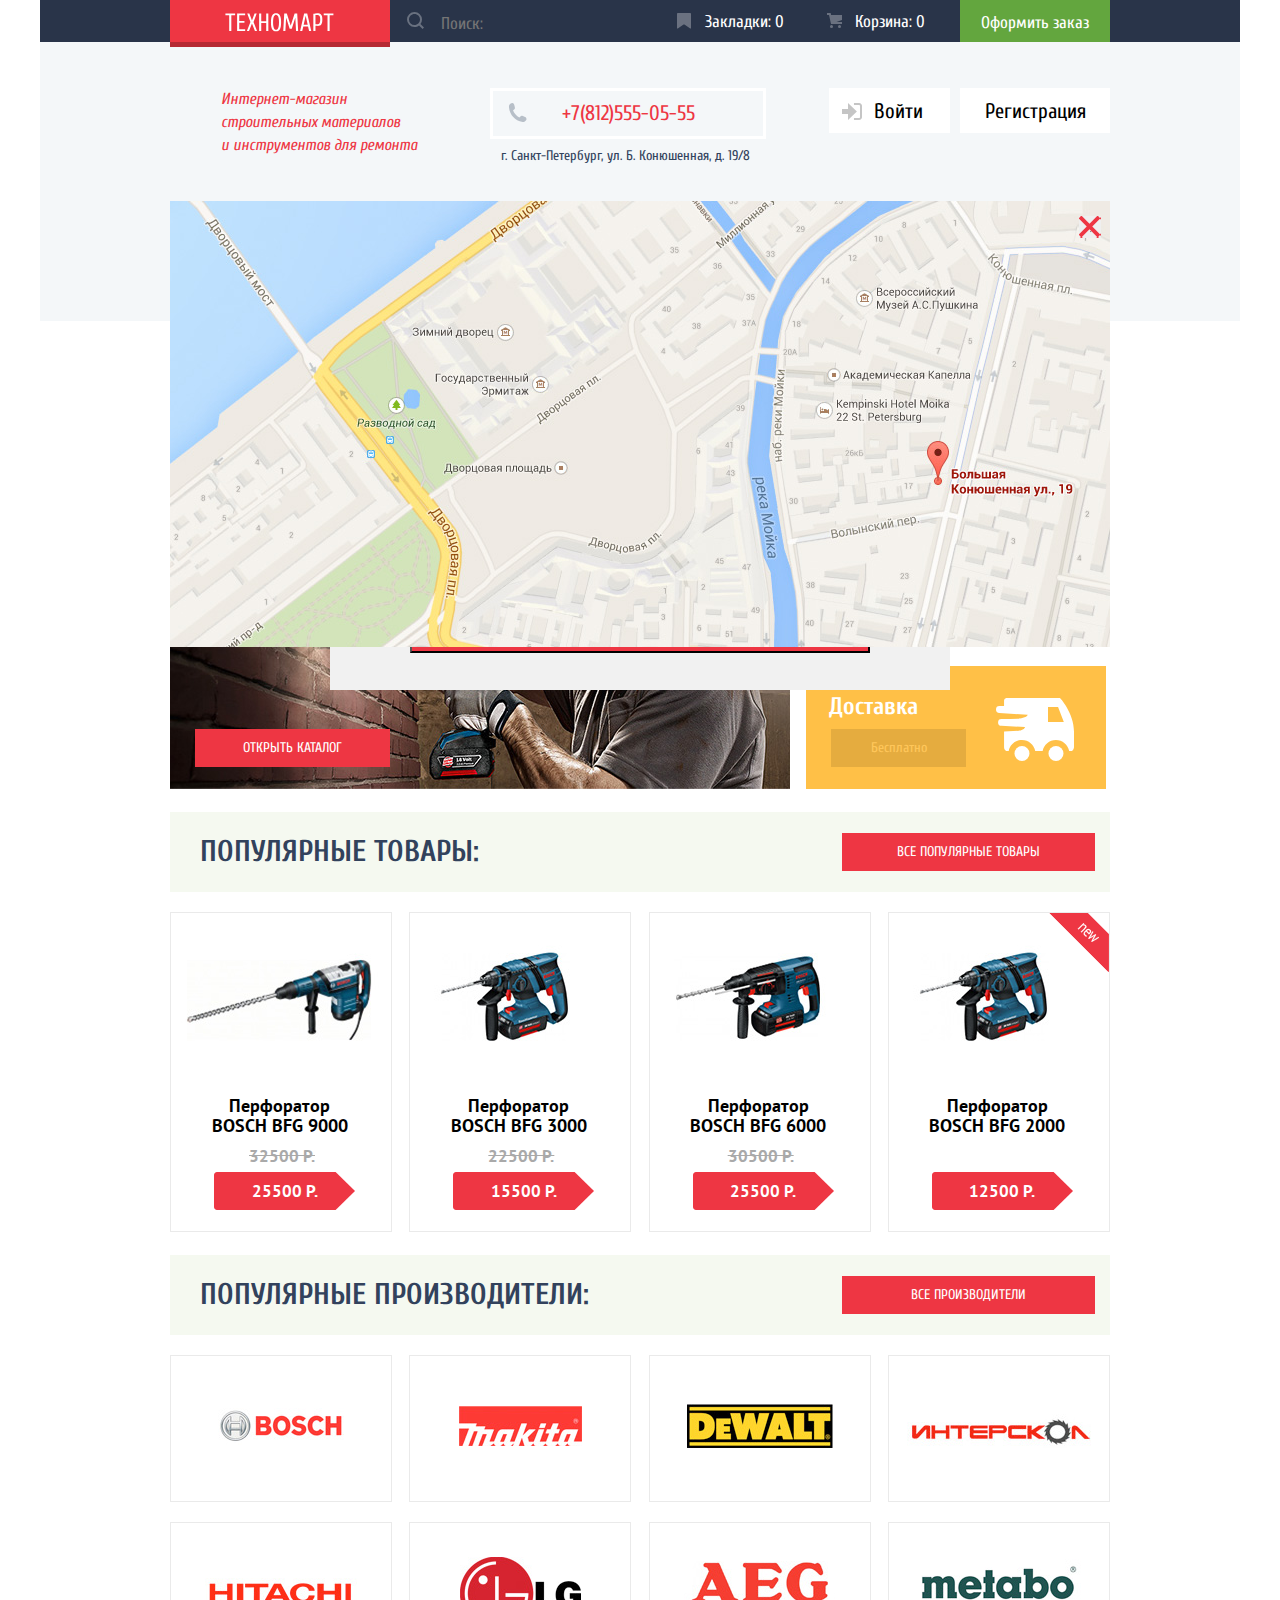
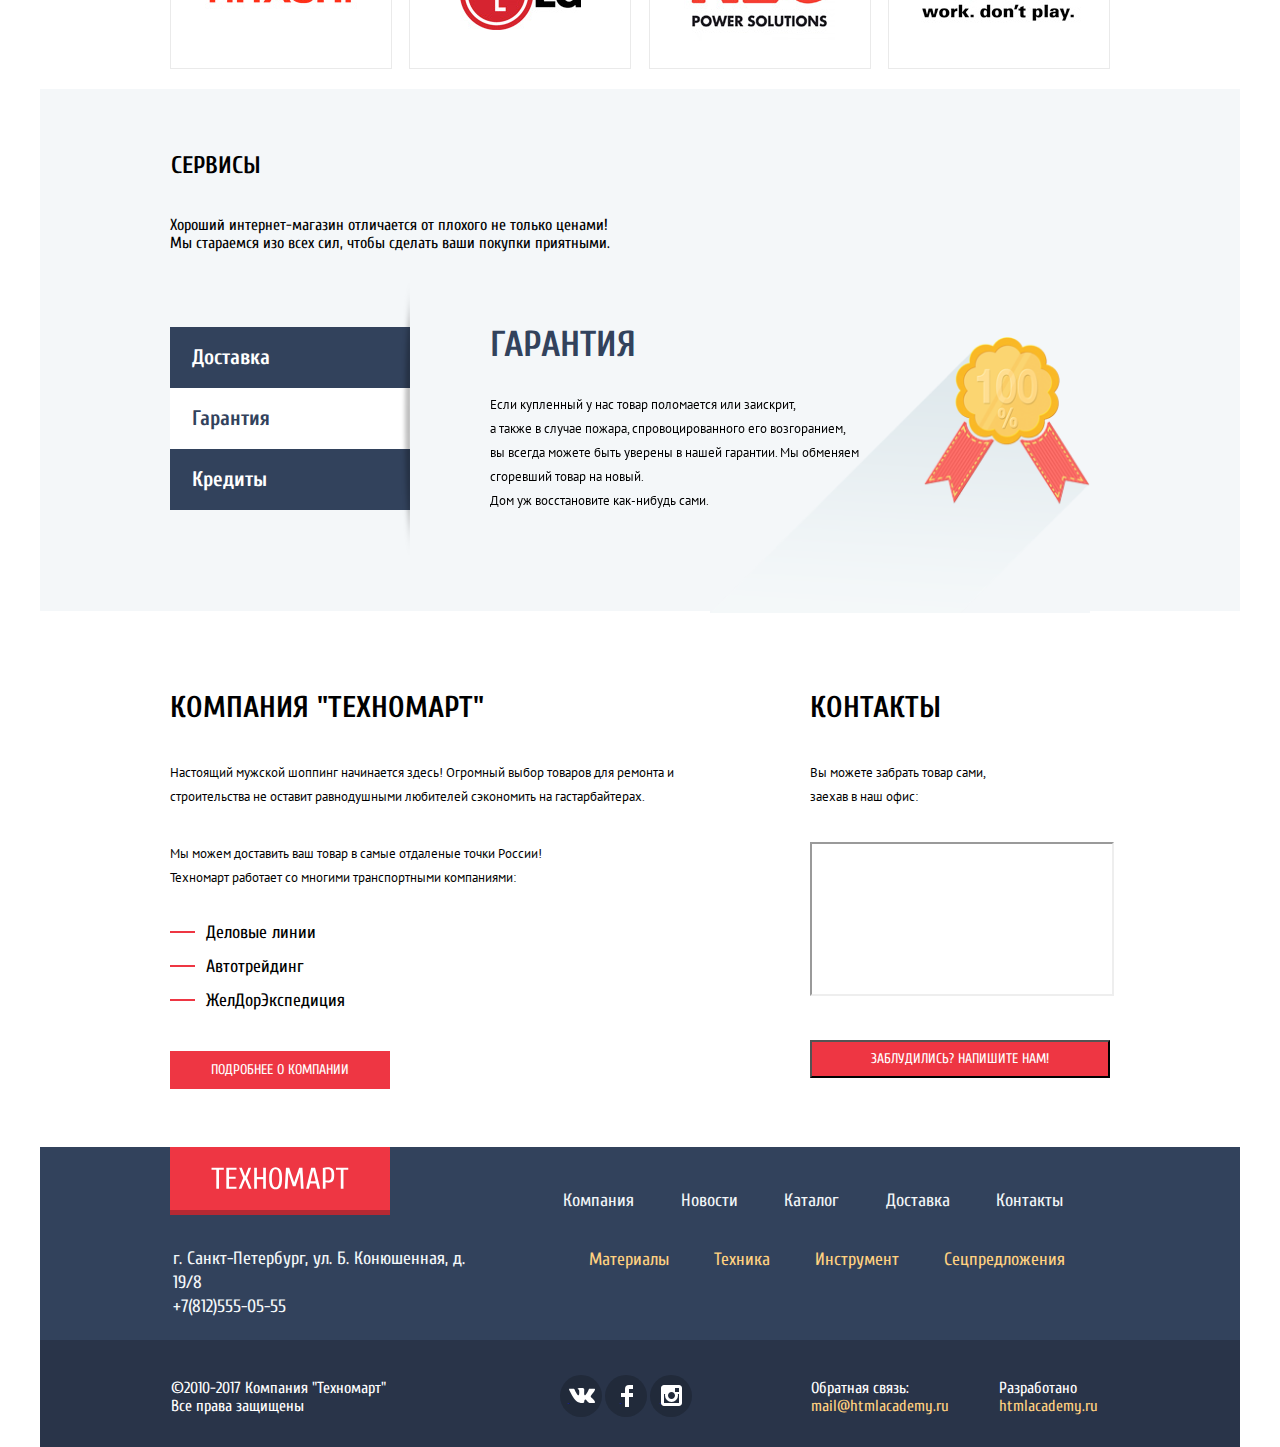
==== commit 2213a115: "Final-2" ====
--- a/index.html
+++ b/index.html
@@ -177,7 +177,7 @@
         </section>
         
         <section class="popular_brends">
-            <div class="brend"><a href="#"><img class="lable" src="../img/bosch.jpg" alt="Bosch" width="126px" height="37px"></a></div>
+            <div class="brend"><a href="#"><img class="lable" src="../img/bosch.jpg" alt="Bosch" width="126" height="37"></a></div>
             <div class="brend"><a href="#"><img class="lable" src="../img/makita.jpg" alt="Makita"></a></div>
             <div class="brend"><a href="#"><img class="lable" src="../img/de-walt.jpg" alt="DeWalt"></a></div>
             <div class="brend"><a href="#"><img class="lable" src="../img/invalid-name.jpg" alt="Интерскол"></a></div>
@@ -332,7 +332,7 @@
       
       <section class="form_map">
           <h2 class="hidden">как до нас добраться</h2>
-          <img src="img/map-1.jpg" width="940px" height="446px" alt="Адрес компании по адресу ул. Большая Конюшенная 19">
+          <img src="img/map-1.jpg" width="940" height="446" alt="Адрес компании по адресу ул. Большая Конюшенная 19">
           <button class="close" type="button"><span class="hidden">Закрыть</span></button>
         </section>  
           
--- a/css/style.css
+++ b/css/style.css
@@ -991,7 +991,7 @@
     background-color: #ffffff;
     border-top: 7px solid red;
     box-shadow: 0px 20px 40px rgba(0, 0, 0, 0.75);
-    display: none;
+/*    display: none;*/
     top: 411px;
     left: 50%;
     margin-left: -240px;
@@ -1062,7 +1062,7 @@
 
 .form_map
 {
-    display: none;
+/*    display: none;*/
     width: 940px;
     top: 200px;
     left: 50%;
@@ -1094,7 +1094,7 @@
     margin-left: -310px;
     width: 620px;
     height: 430px;
-    display: none;
+/*    display: none;*/
 }
 
 .form_letter
